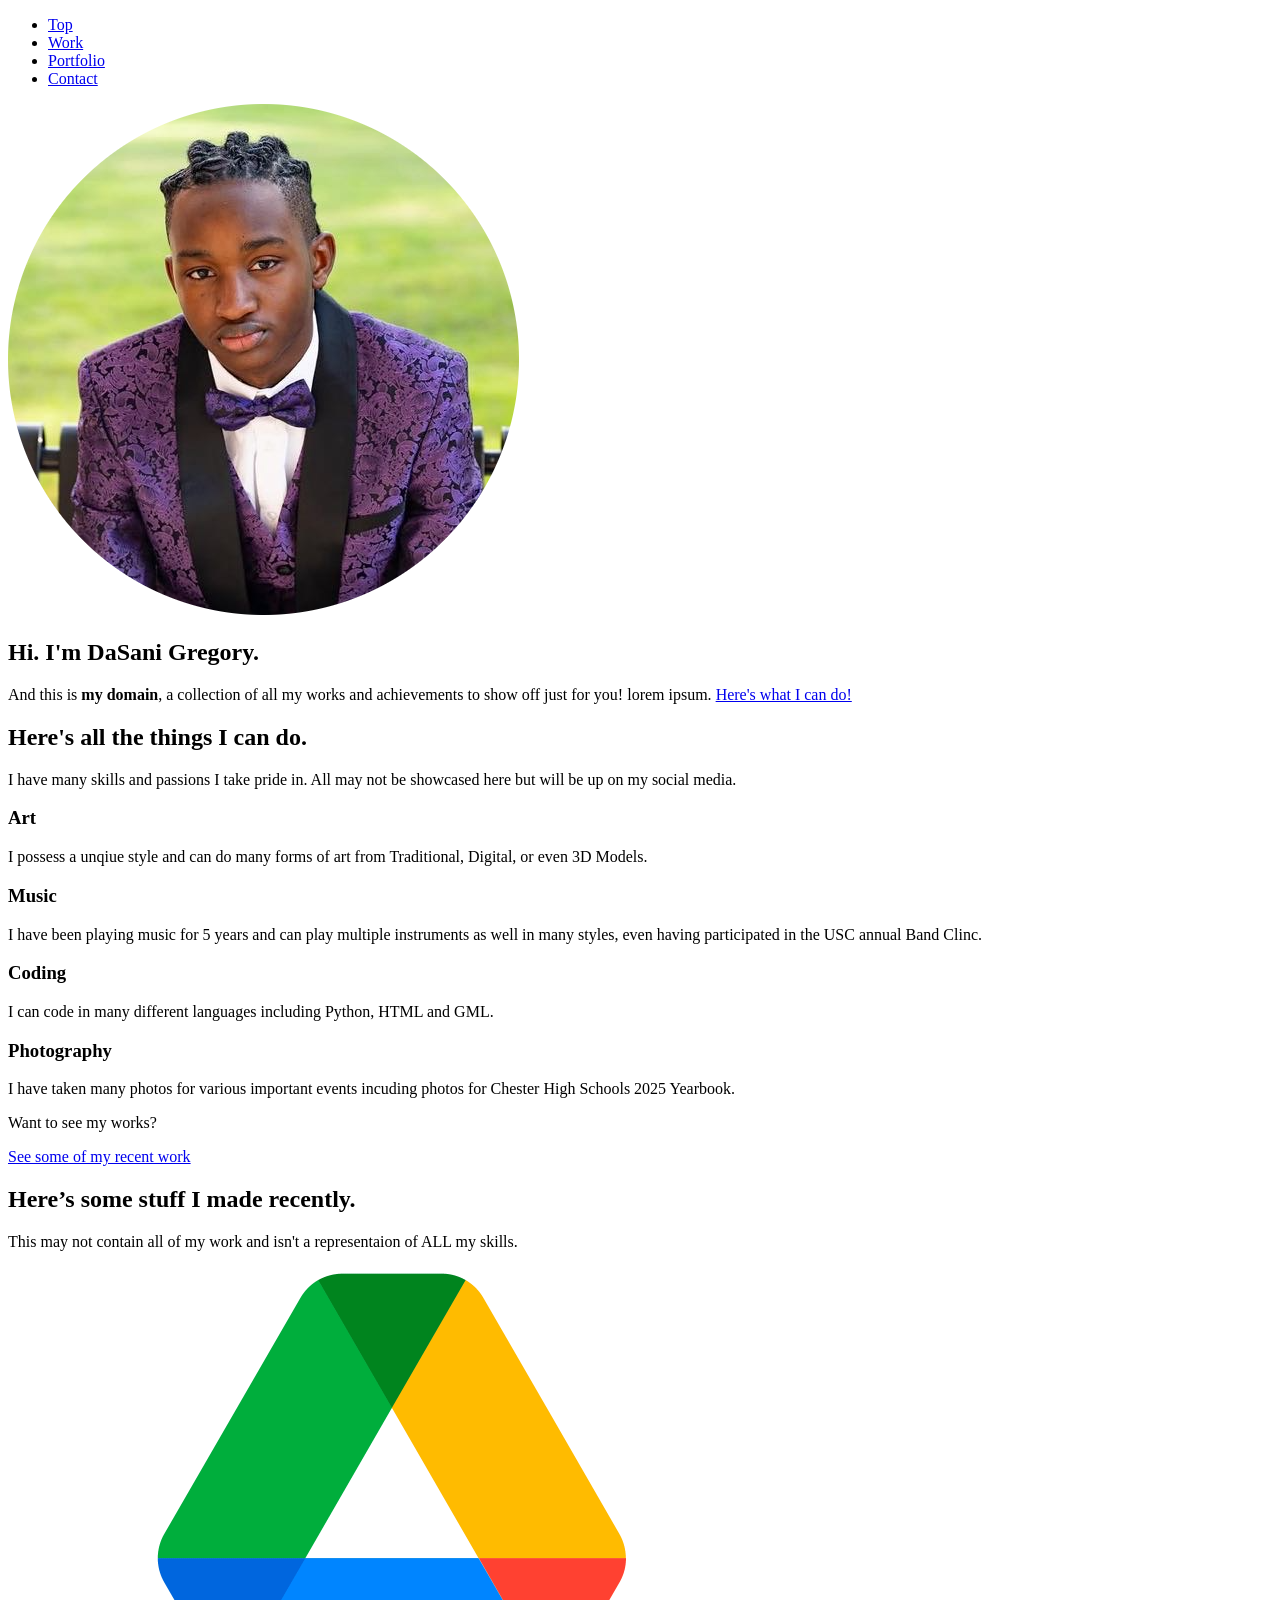
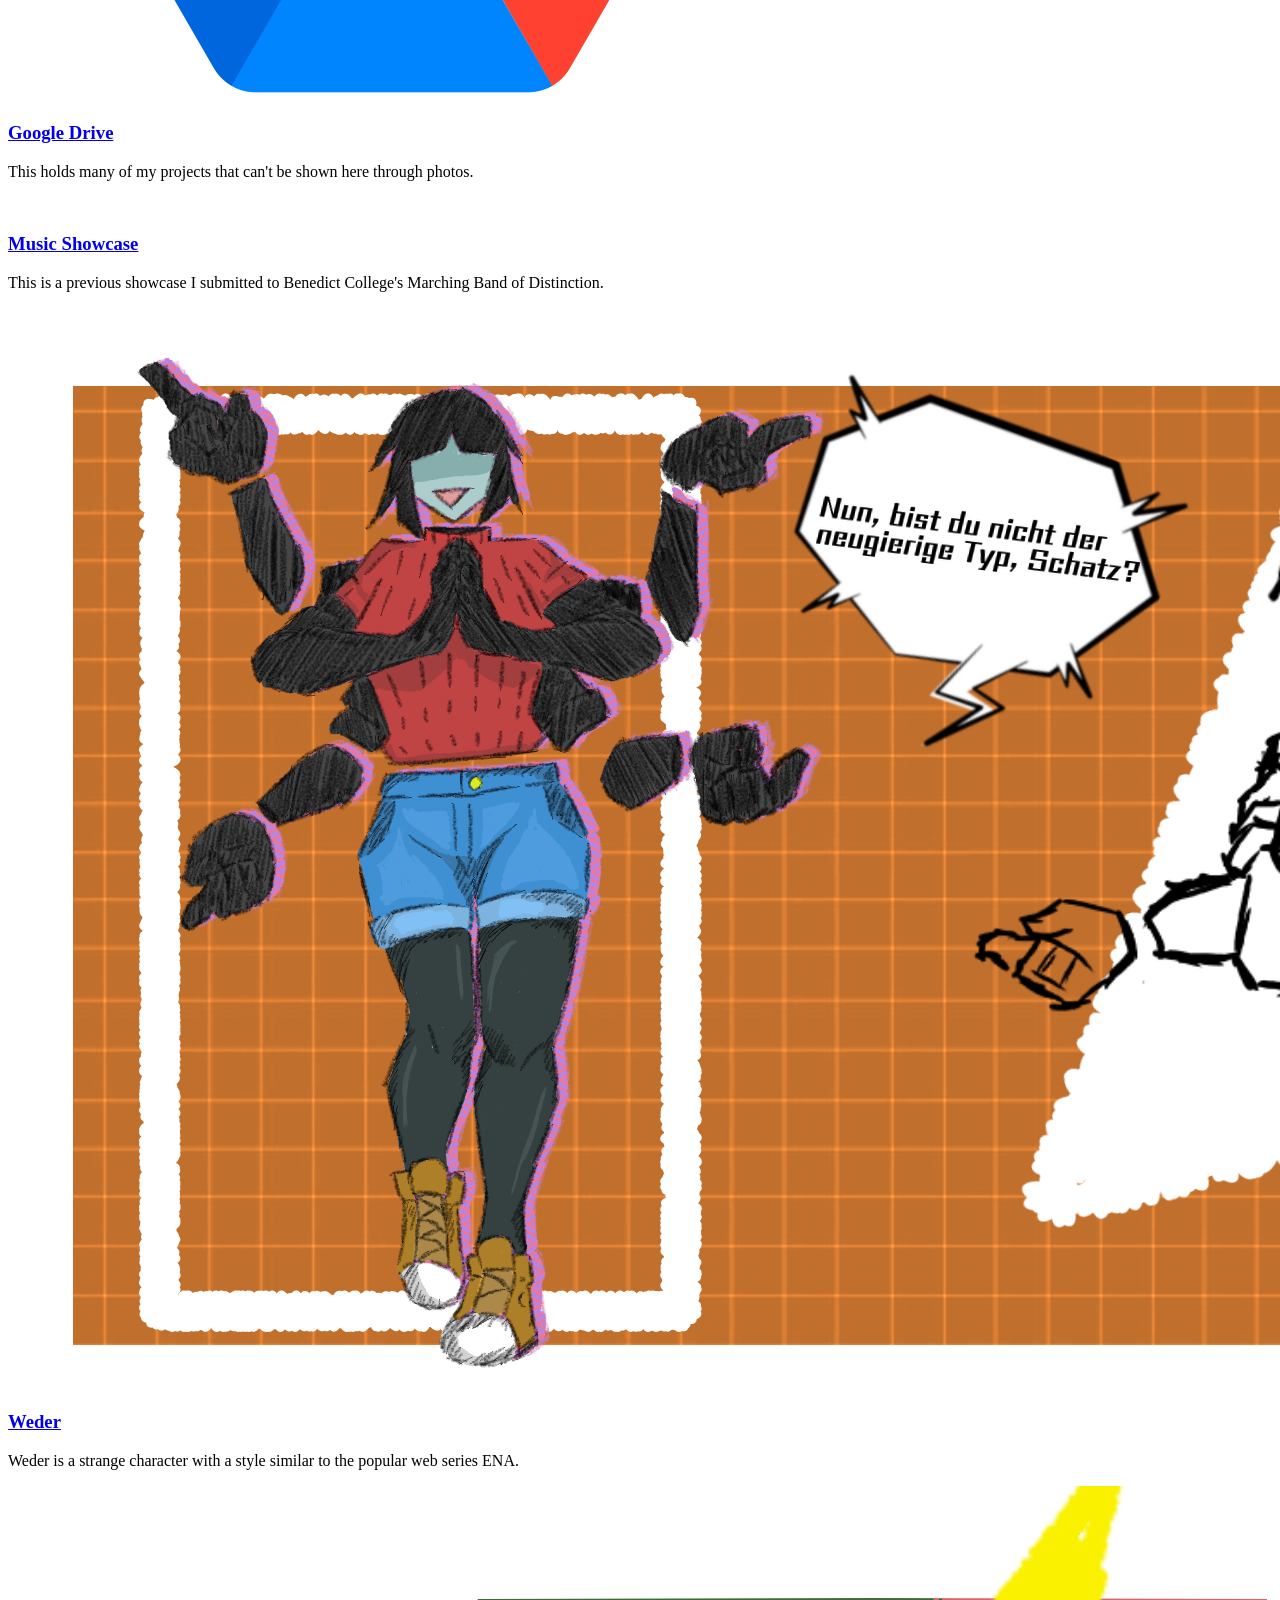
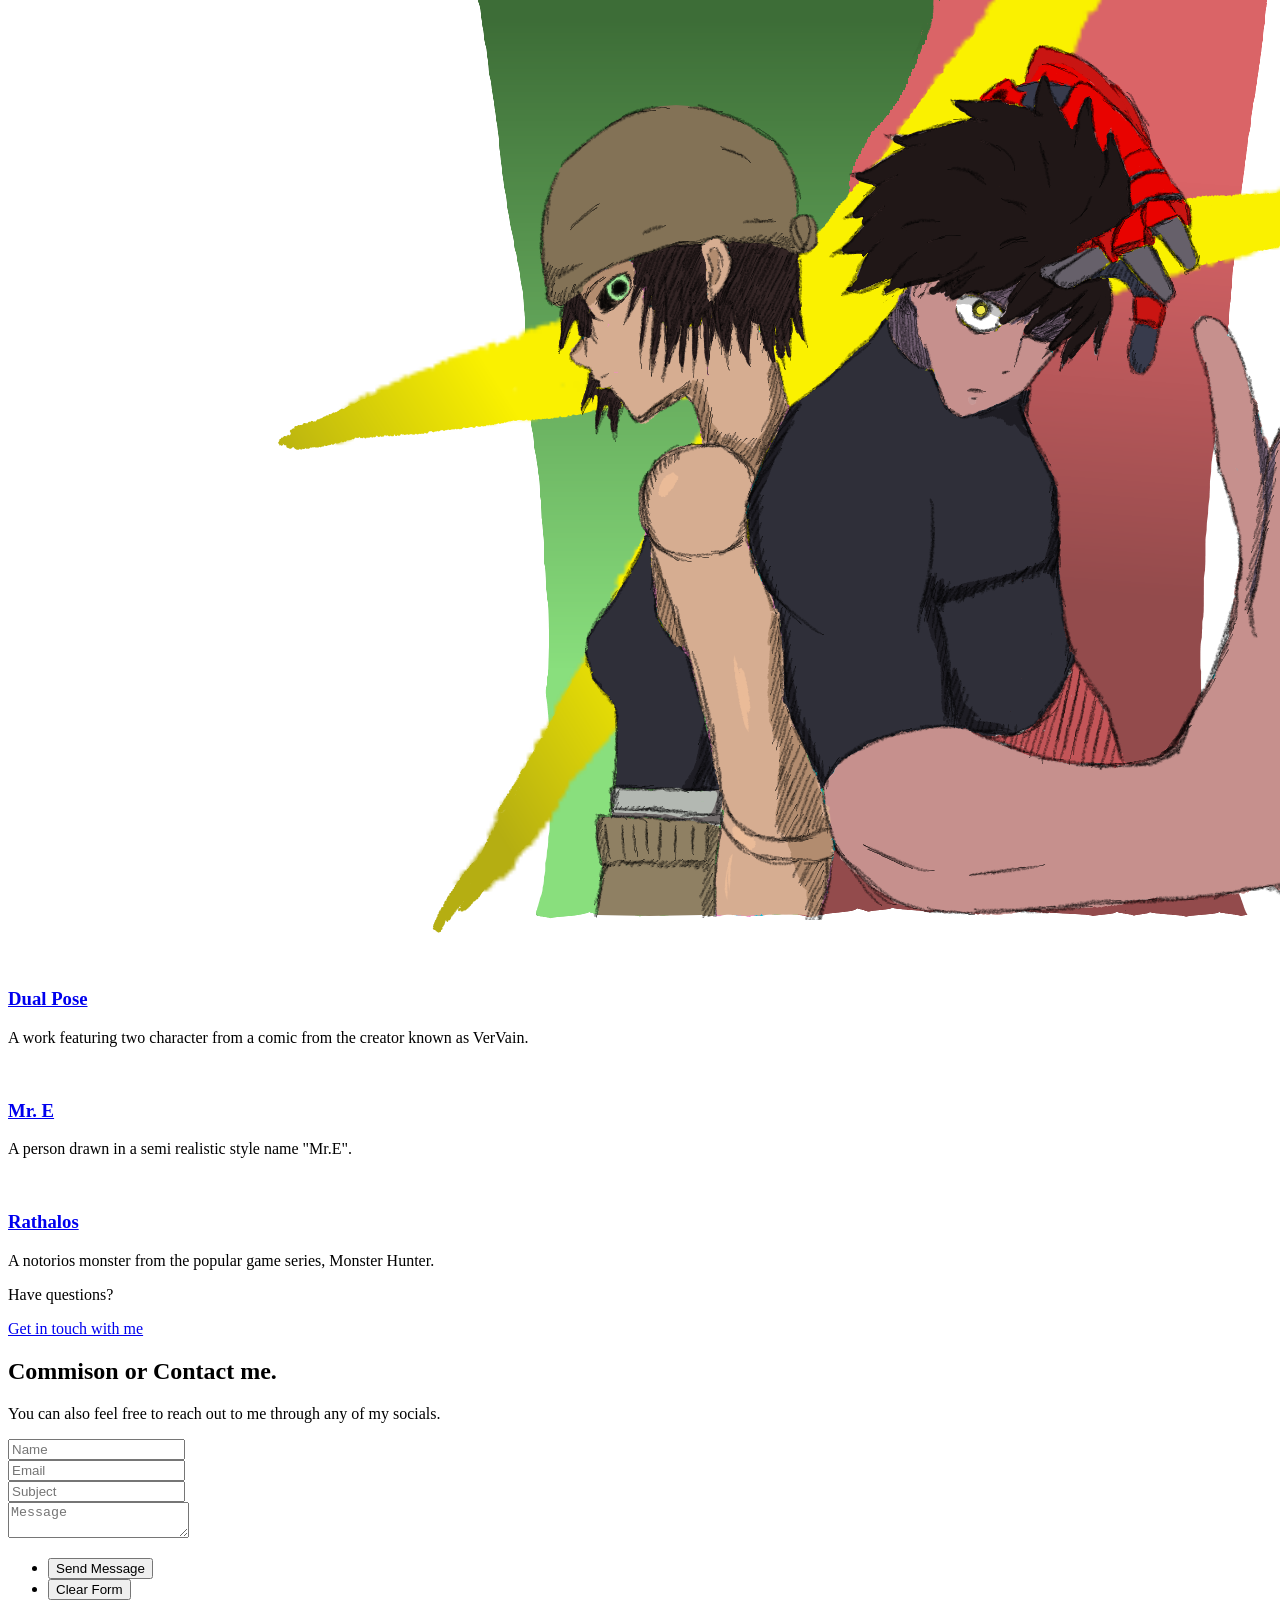
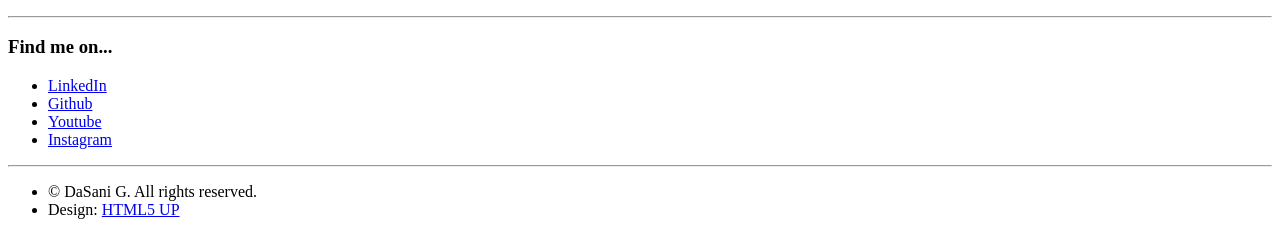
==== index.html @ 95899b15 "Add files via upload" ====
<!DOCTYPE HTML>
<!--
	Miniport by HTML5 UP
	html5up.net | @ajlkn
	Free for personal and commercial use under the CCA 3.0 license (html5up.net/license)
-->
<html>
	<head>
		<title>DaSani's Domain</title>
		<link rel="icon" type="image/x-icon" href="/images/user favi.png">
		<meta charset="utf-8" />
		<meta name="viewport" content="width=device-width, initial-scale=1, user-scalable=no" />
		<link rel="stylesheet" href="assets/css/main.css" />
	</head>
	<body class="is-preload">

		<!-- Nav -->
			<nav id="nav">
				<ul class="container">
					<li><a href="#top">Top</a></li>
					<li><a href="#work">Work</a></li>
					<li><a href="#portfolio">Portfolio</a></li>
					<li><a href="#contact">Contact</a></li>
				</ul>
			</nav>

		<!-- Home -->
			<article id="top" class="wrapper style1">
				<div class="container">
					<div class="row">
						<div class="col-4 col-5-large col-12-medium">
							<span class="image fit"><img src="images/Profile Picture.png" alt="" /></span>
						</div>
						<div class="col-8 col-7-large col-12-medium">
							<header>
								<h1>Hi. I'm <strong>DaSani Gregory</strong>.</h1>
							</header>
							<p>And this is <strong>my domain</strong>, a collection of all my works and achievements to show off just for you! lorem ipsum.
							<a href="#work" class="button large scrolly"> Here's what I can do! </a>
						</div>
					</div>
				</div>
			</article>

		<!-- Work -->
			<article id="work" class="wrapper style2">
				<div class="container">
					<header>
						<h2>Here's all the things I can do.</h2>
						<p>I have many skills and passions I take pride in. All may not be showcased here but will be up on my social media.</p>
					</header>
					<div class="row aln-center">
						<div class="col-4 col-6-medium col-12-small">
							<section class="box style1">
								<span class="icon featured fa-thumbs-up"></span>
								<h3>Art</h3>
								<p>I possess a unqiue style and can do many forms of art from Traditional, Digital, or even 3D Models.</p>
							</section>
						</div>
						<div class="col-4 col-6-medium col-12-small">
							<section class="box style1">
								<span class="icon featured fa-thumbs-up"></span>
								<h3>Music</h3>
								<p>I have been playing music for 5 years and can play multiple instruments as well in many styles, even having participated in the USC annual Band Clinc.</p>
							</section>
						</div>
						<div class="col-4 col-6-medium col-12-small">
							<section class="box style1">
								<span class="icon featured fa-thumbs-up"></span>
								<h3>Coding</h3>
								<p>I can code in many different languages including Python, HTML and GML.</p>
							</section>
						</div>
						<div class="col-4 col-6-medium col-12-small">
							<section class="box style1">
								<span class="icon solid featured fa-camera-retro"></span>
								<h3>Photography</h3>
								<p>I have taken many photos for various important events incuding photos for Chester High Schools 2025 Yearbook.</p>
							</section>
						</div>
					</div>
					<footer>
						<p>Want to see my works?</p>
						<a href="#portfolio" class="button large scrolly">See some of my recent work</a>
					</footer>
				</div>
			</article>

		<!-- Portfolio -->
			<article id="portfolio" class="wrapper style3">
				<div class="container">
					<header>
						<h2>Here’s some stuff I made recently.</h2>
						<p>This may not contain all of my work and isn't a representaion of ALL my skills.</p>
					</header>
					<div class="row">
						<div class="col-4 col-6-medium col-12-small">
							<article class="box style2">
								<a href="https://drive.google.com/drive/folders/1yqn_xXPYVd4tVasAlcfC8In96NthPkIY?usp=sharing" class="image featured"><img src="images/Google Drive Logo.png" alt="" /></a>
								<h3><a href="#">Google Drive</a></h3>
								<p>This holds many of my projects that can't be shown here through photos.</p>
							</article>
						</div>
						<div class="col-4 col-6-medium col-12-small">
							<article class="box style2">
								<a href="https://youtu.be/Ogb3NctOY7I" class="image featured"><img src="images/Youtube Logo.png" alt="" /></a>
								<h3><a href="#">Music Showcase</a></h3>
								<p>This is a previous showcase I submitted to Benedict College's Marching Band of Distinction.</p>
							</article>
						</div>
						<div class="col-4 col-6-medium col-12-small">
							<article class="box style2">
								<a href="#" class="image featured"><img src="images/art02.png" alt="" /></a>
								<h3><a href="#">Weder</a></h3>
								<p>Weder is a strange character with a style similar to the popular web series ENA.</p>
							</article>
						</div>
						<div class="col-4 col-6-medium col-12-small">
							<article class="box style2">
								<a href="#" class="image featured"><img src="images/art01.png" alt="" /></a>
								<h3><a href="#">Dual Pose</a></h3>
								<p>A work featuring two character from a comic from the creator known as VerVain.</p>
							</article>
						</div>
						<div class="col-4 col-6-medium col-12-small">
							<article class="box style2">
								<a href="#" class="image featured"><img src="image/art05E.jpg" alt="" /></a>
								<h3><a href="#">Mr. E</a></h3>
								<p>A person drawn in a semi realistic style name "Mr.E".</p>
							</article>
						</div>
						<div class="col-4 col-6-medium col-12-small">
							<article class="box style2">
								<a href="#" class="image featured"><img src="image/art04R.jpg" alt="" /></a>
								<h3><a href="#">Rathalos</a></h3>
								<p>A notorios monster from the popular game series, Monster Hunter.</p>
							</article>
						</div>
					</div>
					<footer>
						<p>Have questions?</p>
						<a href="#contact" class="button large scrolly">Get in touch with me</a>
					</footer>
				</div>
			</article>

		<!-- Contact -->
			<article id="contact" class="wrapper style4">
				<div class="container medium">
					<header>
						<h2>Commison or Contact me.</h2>
						<p>You can also feel free to reach out to me through any of my socials.</p>
					</header>
					<div class="row">
						<div class="col-12">
							<form method="post" action="#">
								<div class="row">
									<div class="col-6 col-12-small">
										<input type="text" name="name" id="name" placeholder="Name" />
									</div>
									<div class="col-6 col-12-small">
										<input type="text" name="email" id="email" placeholder="Email" />
									</div>
									<div class="col-12">
										<input type="text" name="subject" id="subject" placeholder="Subject" />
									</div>
									<div class="col-12">
										<textarea name="message" id="message" placeholder="Message"></textarea>
									</div>
									<div class="col-12">
										<ul class="actions">
											<li><input type="submit" value="Send Message" /></li>
											<li><input type="reset" value="Clear Form" class="alt" /></li>
										</ul>
									</div>
								</div>
							</form>
						</div>
						<div class="col-12">
							<hr />
							<h3>Find me on...</h3>
							<ul class="social">
								<li><a href="https://www.linkedin.com/in/dasani-gregory-a8a7b6373/" class="icon brands fa-linkedin-in"><span class="label">LinkedIn</span></a></li>
								<li><a href="https://github.com/DasaniG-JPG" class="icon brands fa-github"><span class="label">Github</span></a></li>
								<li><a href="https://www.youtube.com/channel/UC68lzB9jAuD6EMpHnQ1sHzA" class="icon brands fa-youtube"><span class="label">Youtube</span></a></li>
								<li><a href="https://www.instagram.com/dasani.works/?utm_source=ig_web_button_share_sheet" class="icon brands fa-instagram"><span class="label">Instagram</span></a></li>
								<!--
								<li><a href="#" class="icon solid fa-rss"><span>RSS</span></a></li>
								<li><a href="#" class="icon brands fa-instagram"><span>Instagram</span></a></li>
								<li><a href="#" class="icon brands fa-foursquare"><span>Foursquare</span></a></li>
								<li><a href="#" class="icon brands fa-skype"><span>Skype</span></a></li>
								<li><a href="#" class="icon brands fa-soundcloud"><span>Soundcloud</span></a></li>
								<li><a href="#" class="icon brands fa-youtube"><span>YouTube</span></a></li>
								<li><a href="#" class="icon brands fa-blogger"><span>Blogger</span></a></li>
								<li><a href="#" class="icon brands fa-flickr"><span>Flickr</span></a></li>
								<li><a href="#" class="icon brands fa-vimeo"><span>Vimeo</span></a></li>
								-->
							</ul>
							<hr />
						</div>
					</div>
					<footer>
						<ul id="copyright">
							<li>&copy; DaSani G. All rights reserved.</li><li>Design: <a href="http://html5up.net">HTML5 UP</a></li>
						</ul>
					</footer>
				</div>
			</article>

		<!-- Scripts -->
			<script src="assets/js/jquery.min.js"></script>
			<script src="assets/js/jquery.scrolly.min.js"></script>
			<script src="assets/js/browser.min.js"></script>
			<script src="assets/js/breakpoints.min.js"></script>
			<script src="assets/js/util.js"></script>
			<script src="assets/js/main.js"></script>

	</body>
</html>
---- assets/css/main.css ----
@import url("https://fonts.googleapis.com/css?family=Open+Sans:300,300italic,600,600italic,700");
@import url("fontawesome-all.min.css");

/*
	Miniport by HTML5 UP
	html5up.net | @ajlkn
	Free for personal and commercial use under the CCA 3.0 license (html5up.net/license)
*/

html, body, div, span, applet, object,
iframe, h1, h2, h3, h4, h5, h6, p, blockquote,
pre, a, abbr, acronym, address, big, cite,
code, del, dfn, em, img, ins, kbd, q, s, samp,
small, strike, strong, sub, sup, tt, var, b,
u, i, center, dl, dt, dd, ol, ul, li, fieldset,
form, label, legend, table, caption, tbody,
tfoot, thead, tr, th, td, article, aside,
canvas, details, embed, figure, figcaption,
footer, header, hgroup, menu, nav, output, ruby,
section, summary, time, mark, audio, video {
	margin: 0;
	padding: 0;
	border: 0;
	font-size: 100%;
	font: inherit;
	vertical-align: baseline;}

article, aside, details, figcaption, figure,
footer, header, hgroup, menu, nav, section {
	display: block;}

body {
	line-height: 1;
}

ol, ul {
	list-style: none;
}

blockquote, q {
	quotes: none;
}

	blockquote:before, blockquote:after, q:before, q:after {
		content: '';
		content: none;
	}

table {
	border-collapse: collapse;
	border-spacing: 0;
}

body {
	-webkit-text-size-adjust: none;
}

mark {
	background-color: transparent;
	color: inherit;
}

input::-moz-focus-inner {
	border: 0;
	padding: 0;
}

input, select, textarea {
	-moz-appearance: none;
	-webkit-appearance: none;
	-ms-appearance: none;
	appearance: none;
}

/* Basic */

	html {
		box-sizing: border-box;
	}

	*, *:before, *:after {
		box-sizing: inherit;
	}

	body {
		padding-top: 3.5em;
	}

		body.is-preload *, body.is-preload *:before, body.is-preload *:after {
			-moz-animation: none !important;
			-webkit-animation: none !important;
			-ms-animation: none !important;
			animation: none !important;
			-moz-transition: none !important;
			-webkit-transition: none !important;
			-ms-transition: none !important;
			transition: none !important;
		}

	body, input, textarea, select {
		font-family: 'Open Sans', sans-serif;
		line-height: 1.85em;
		color: #888;
		font-weight: 300;
		font-size: 13pt;
	}

	a {
		-moz-transition: color .2s ease-in-out;
		-webkit-transition: color .2s ease-in-out;
		-ms-transition: color .2s ease-in-out;
		transition: color .2s ease-in-out;
		color: #43B3E0;
		text-decoration: underline;
	}

		a:hover {
			color: #43bff0 !important;
		}

		a img {
			border: 0;
		}

	b, strong {
		font-weight: 600;
		color: #3e3e3e;
	}

	i, em {
		font-style: italic;
	}

	sub {
		position: relative;
		top: 0.5em;
		font-size: 0.8em;
	}

	sup {
		position: relative;
		top: -0.5em;
		font-size: 0.8em;
	}

	blockquote {
		border-left: solid 0.75em #eee;
		padding: 1em 0 1em 1.5em;
		font-style: italic;
	}

	h1, h2, h3, h4, h5, h6 {
		color: #3e3e3e;
		margin: 0 0 0.75em 0;
	}

	h1 a, h2 a, h3 a, h4 a, h5 a, h6 a {
		text-decoration: none;
		color: inherit;
	}

	h2, h3, h4, h5, h6 {
		font-weight: 700;
	}

	h1 {
		font-size: 3.25em;
		letter-spacing: -0.025em;
		font-weight: 300;
	}

		h1 strong {
			font-weight: 700;
		}

	h2 {
		font-size: 2em;
		letter-spacing: -0.015em;
	}

	h3 {
		font-size: 1.5em;
		letter-spacing: -0.015em;
	}

	em, i {
		font-style: italic;
	}

	br.clear {
		clear: both;
	}

	hr {
		border: 0;
		border-top: solid 1px #444;
		border-top-color: rgba(0, 0, 0, 0.35);
		box-shadow: 0px 1px 0px 0px rgba(255, 255, 255, 0.1);
		height: 1px;
		margin: 3em 0;
	}

	p, ul, ol, dl, table {
		margin-bottom: 2em;
	}

	header {
		margin: 0 0 3em 0;
	}

		header > p {
			font-size: 1.25em;
			margin: 0;
		}

	footer {
		margin: 3em 0 0 0;
	}

		footer > p {
			font-size: 1.25em;
		}

/* Container */

	.container {
		margin: 0 auto;
		max-width: calc(100% - 50px);
		width: 1200px;
	}

		.container.medium {
			width: 900px;
		}

		@media screen and (max-width: 1680px) {

			.container {
				width: 1200px;
			}

				.container.medium {
					width: 900px;
				}

		}

		@media screen and (max-width: 1280px) {

			.container {
				width: 960px;
			}

				.container.medium {
					width: 720px;
				}

		}

		@media screen and (max-width: 980px) {

			.container {
				width: 100%;
			}

				.container.medium {
					width: 75%;
				}

		}

		@media screen and (max-width: 736px) {

			.container {
				width: 100%;
				max-width: calc(100% - 30px);
			}

				.container.medium {
					width: 100%;
				}

		}

/* Row */

	.row {
		display: flex;
		flex-wrap: wrap;
		box-sizing: border-box;
		align-items: stretch;
	}

		.row > * {
			box-sizing: border-box;
		}

		.row.gtr-uniform > * > :last-child {
			margin-bottom: 0;
		}

		.row.aln-left {
			justify-content: flex-start;
		}

		.row.aln-center {
			justify-content: center;
		}

		.row.aln-right {
			justify-content: flex-end;
		}

		.row.aln-top {
			align-items: flex-start;
		}

		.row.aln-middle {
			align-items: center;
		}

		.row.aln-bottom {
			align-items: flex-end;
		}

		.row > .imp {
			order: -1;
		}

		.row > .col-1 {
			width: 8.33333%;
		}

		.row > .off-1 {
			margin-left: 8.33333%;
		}

		.row > .col-2 {
			width: 16.66667%;
		}

		.row > .off-2 {
			margin-left: 16.66667%;
		}

		.row > .col-3 {
			width: 25%;
		}

		.row > .off-3 {
			margin-left: 25%;
		}

		.row > .col-4 {
			width: 33.33333%;
		}

		.row > .off-4 {
			margin-left: 33.33333%;
		}

		.row > .col-5 {
			width: 41.66667%;
		}

		.row > .off-5 {
			margin-left: 41.66667%;
		}

		.row > .col-6 {
			width: 50%;
		}

		.row > .off-6 {
			margin-left: 50%;
		}

		.row > .col-7 {
			width: 58.33333%;
		}

		.row > .off-7 {
			margin-left: 58.33333%;
		}

		.row > .col-8 {
			width: 66.66667%;
		}

		.row > .off-8 {
			margin-left: 66.66667%;
		}

		.row > .col-9 {
			width: 75%;
		}

		.row > .off-9 {
			margin-left: 75%;
		}

		.row > .col-10 {
			width: 83.33333%;
		}

		.row > .off-10 {
			margin-left: 83.33333%;
		}

		.row > .col-11 {
			width: 91.66667%;
		}

		.row > .off-11 {
			margin-left: 91.66667%;
		}

		.row > .col-12 {
			width: 100%;
		}

		.row > .off-12 {
			margin-left: 100%;
		}

		.row.gtr-0 {
			margin-top: 0px;
			margin-left: 0px;
		}

			.row.gtr-0 > * {
				padding: 0px 0 0 0px;
			}

			.row.gtr-0.gtr-uniform {
				margin-top: 0px;
			}

				.row.gtr-0.gtr-uniform > * {
					padding-top: 0px;
				}

		.row.gtr-25 {
			margin-top: -6.25px;
			margin-left: -6.25px;
		}

			.row.gtr-25 > * {
				padding: 6.25px 0 0 6.25px;
			}

			.row.gtr-25.gtr-uniform {
				margin-top: -6.25px;
			}

				.row.gtr-25.gtr-uniform > * {
					padding-top: 6.25px;
				}

		.row.gtr-50 {
			margin-top: -12.5px;
			margin-left: -12.5px;
		}

			.row.gtr-50 > * {
				padding: 12.5px 0 0 12.5px;
			}

			.row.gtr-50.gtr-uniform {
				margin-top: -12.5px;
			}

				.row.gtr-50.gtr-uniform > * {
					padding-top: 12.5px;
				}

		.row {
			margin-top: -25px;
			margin-left: -25px;
		}

			.row > * {
				padding: 25px 0 0 25px;
			}

			.row.gtr-uniform {
				margin-top: -25px;
			}

				.row.gtr-uniform > * {
					padding-top: 25px;
				}

		.row.gtr-150 {
			margin-top: -37.5px;
			margin-left: -37.5px;
		}

			.row.gtr-150 > * {
				padding: 37.5px 0 0 37.5px;
			}

			.row.gtr-150.gtr-uniform {
				margin-top: -37.5px;
			}

				.row.gtr-150.gtr-uniform > * {
					padding-top: 37.5px;
				}

		.row.gtr-200 {
			margin-top: -50px;
			margin-left: -50px;
		}

			.row.gtr-200 > * {
				padding: 50px 0 0 50px;
			}

			.row.gtr-200.gtr-uniform {
				margin-top: -50px;
			}

				.row.gtr-200.gtr-uniform > * {
					padding-top: 50px;
				}

		@media screen and (max-width: 1680px) {

			.row {
				display: flex;
				flex-wrap: wrap;
				box-sizing: border-box;
				align-items: stretch;
			}

				.row > * {
					box-sizing: border-box;
				}

				.row.gtr-uniform > * > :last-child {
					margin-bottom: 0;
				}

				.row.aln-left {
					justify-content: flex-start;
				}

				.row.aln-center {
					justify-content: center;
				}

				.row.aln-right {
					justify-content: flex-end;
				}

				.row.aln-top {
					align-items: flex-start;
				}

				.row.aln-middle {
					align-items: center;
				}

				.row.aln-bottom {
					align-items: flex-end;
				}

				.row > .imp-xlarge {
					order: -1;
				}

				.row > .col-1-xlarge {
					width: 8.33333%;
				}

				.row > .off-1-xlarge {
					margin-left: 8.33333%;
				}

				.row > .col-2-xlarge {
					width: 16.66667%;
				}

				.row > .off-2-xlarge {
					margin-left: 16.66667%;
				}

				.row > .col-3-xlarge {
					width: 25%;
				}

				.row > .off-3-xlarge {
					margin-left: 25%;
				}

				.row > .col-4-xlarge {
					width: 33.33333%;
				}

				.row > .off-4-xlarge {
					margin-left: 33.33333%;
				}

				.row > .col-5-xlarge {
					width: 41.66667%;
				}

				.row > .off-5-xlarge {
					margin-left: 41.66667%;
				}

				.row > .col-6-xlarge {
					width: 50%;
				}

				.row > .off-6-xlarge {
					margin-left: 50%;
				}

				.row > .col-7-xlarge {
					width: 58.33333%;
				}

				.row > .off-7-xlarge {
					margin-left: 58.33333%;
				}

				.row > .col-8-xlarge {
					width: 66.66667%;
				}

				.row > .off-8-xlarge {
					margin-left: 66.66667%;
				}

				.row > .col-9-xlarge {
					width: 75%;
				}

				.row > .off-9-xlarge {
					margin-left: 75%;
				}

				.row > .col-10-xlarge {
					width: 83.33333%;
				}

				.row > .off-10-xlarge {
					margin-left: 83.33333%;
				}

				.row > .col-11-xlarge {
					width: 91.66667%;
				}

				.row > .off-11-xlarge {
					margin-left: 91.66667%;
				}

				.row > .col-12-xlarge {
					width: 100%;
				}

				.row > .off-12-xlarge {
					margin-left: 100%;
				}

				.row.gtr-0 {
					margin-top: 0px;
					margin-left: 0px;
				}

					.row.gtr-0 > * {
						padding: 0px 0 0 0px;
					}

					.row.gtr-0.gtr-uniform {
						margin-top: 0px;
					}

						.row.gtr-0.gtr-uniform > * {
							padding-top: 0px;
						}

				.row.gtr-25 {
					margin-top: -6.25px;
					margin-left: -6.25px;
				}

					.row.gtr-25 > * {
						padding: 6.25px 0 0 6.25px;
					}

					.row.gtr-25.gtr-uniform {
						margin-top: -6.25px;
					}

						.row.gtr-25.gtr-uniform > * {
							padding-top: 6.25px;
						}

				.row.gtr-50 {
					margin-top: -12.5px;
					margin-left: -12.5px;
				}

					.row.gtr-50 > * {
						padding: 12.5px 0 0 12.5px;
					}

					.row.gtr-50.gtr-uniform {
						margin-top: -12.5px;
					}

						.row.gtr-50.gtr-uniform > * {
							padding-top: 12.5px;
						}

				.row {
					margin-top: -25px;
					margin-left: -25px;
				}

					.row > * {
						padding: 25px 0 0 25px;
					}

					.row.gtr-uniform {
						margin-top: -25px;
					}

						.row.gtr-uniform > * {
							padding-top: 25px;
						}

				.row.gtr-150 {
					margin-top: -37.5px;
					margin-left: -37.5px;
				}

					.row.gtr-150 > * {
						padding: 37.5px 0 0 37.5px;
					}

					.row.gtr-150.gtr-uniform {
						margin-top: -37.5px;
					}

						.row.gtr-150.gtr-uniform > * {
							padding-top: 37.5px;
						}

				.row.gtr-200 {
					margin-top: -50px;
					margin-left: -50px;
				}

					.row.gtr-200 > * {
						padding: 50px 0 0 50px;
					}

					.row.gtr-200.gtr-uniform {
						margin-top: -50px;
					}

						.row.gtr-200.gtr-uniform > * {
							padding-top: 50px;
						}

		}

		@media screen and (max-width: 1280px) {

			.row {
				display: flex;
				flex-wrap: wrap;
				box-sizing: border-box;
				align-items: stretch;
			}

				.row > * {
					box-sizing: border-box;
				}

				.row.gtr-uniform > * > :last-child {
					margin-bottom: 0;
				}

				.row.aln-left {
					justify-content: flex-start;
				}

				.row.aln-center {
					justify-content: center;
				}

				.row.aln-right {
					justify-content: flex-end;
				}

				.row.aln-top {
					align-items: flex-start;
				}

				.row.aln-middle {
					align-items: center;
				}

				.row.aln-bottom {
					align-items: flex-end;
				}

				.row > .imp-large {
					order: -1;
				}

				.row > .col-1-large {
					width: 8.33333%;
				}

				.row > .off-1-large {
					margin-left: 8.33333%;
				}

				.row > .col-2-large {
					width: 16.66667%;
				}

				.row > .off-2-large {
					margin-left: 16.66667%;
				}

				.row > .col-3-large {
					width: 25%;
				}

				.row > .off-3-large {
					margin-left: 25%;
				}

				.row > .col-4-large {
					width: 33.33333%;
				}

				.row > .off-4-large {
					margin-left: 33.33333%;
				}

				.row > .col-5-large {
					width: 41.66667%;
				}

				.row > .off-5-large {
					margin-left: 41.66667%;
				}

				.row > .col-6-large {
					width: 50%;
				}

				.row > .off-6-large {
					margin-left: 50%;
				}

				.row > .col-7-large {
					width: 58.33333%;
				}

				.row > .off-7-large {
					margin-left: 58.33333%;
				}

				.row > .col-8-large {
					width: 66.66667%;
				}

				.row > .off-8-large {
					margin-left: 66.66667%;
				}

				.row > .col-9-large {
					width: 75%;
				}

				.row > .off-9-large {
					margin-left: 75%;
				}

				.row > .col-10-large {
					width: 83.33333%;
				}

				.row > .off-10-large {
					margin-left: 83.33333%;
				}

				.row > .col-11-large {
					width: 91.66667%;
				}

				.row > .off-11-large {
					margin-left: 91.66667%;
				}

				.row > .col-12-large {
					width: 100%;
				}

				.row > .off-12-large {
					margin-left: 100%;
				}

				.row.gtr-0 {
					margin-top: 0px;
					margin-left: 0px;
				}

					.row.gtr-0 > * {
						padding: 0px 0 0 0px;
					}

					.row.gtr-0.gtr-uniform {
						margin-top: 0px;
					}

						.row.gtr-0.gtr-uniform > * {
							padding-top: 0px;
						}

				.row.gtr-25 {
					margin-top: -6.25px;
					margin-left: -6.25px;
				}

					.row.gtr-25 > * {
						padding: 6.25px 0 0 6.25px;
					}

					.row.gtr-25.gtr-uniform {
						margin-top: -6.25px;
					}

						.row.gtr-25.gtr-uniform > * {
							padding-top: 6.25px;
						}

				.row.gtr-50 {
					margin-top: -12.5px;
					margin-left: -12.5px;
				}

					.row.gtr-50 > * {
						padding: 12.5px 0 0 12.5px;
					}

					.row.gtr-50.gtr-uniform {
						margin-top: -12.5px;
					}

						.row.gtr-50.gtr-uniform > * {
							padding-top: 12.5px;
						}

				.row {
					margin-top: -25px;
					margin-left: -25px;
				}

					.row > * {
						padding: 25px 0 0 25px;
					}

					.row.gtr-uniform {
						margin-top: -25px;
					}

						.row.gtr-uniform > * {
							padding-top: 25px;
						}

				.row.gtr-150 {
					margin-top: -37.5px;
					margin-left: -37.5px;
				}

					.row.gtr-150 > * {
						padding: 37.5px 0 0 37.5px;
					}

					.row.gtr-150.gtr-uniform {
						margin-top: -37.5px;
					}

						.row.gtr-150.gtr-uniform > * {
							padding-top: 37.5px;
						}

				.row.gtr-200 {
					margin-top: -50px;
					margin-left: -50px;
				}

					.row.gtr-200 > * {
						padding: 50px 0 0 50px;
					}

					.row.gtr-200.gtr-uniform {
						margin-top: -50px;
					}

						.row.gtr-200.gtr-uniform > * {
							padding-top: 50px;
						}

		}

		@media screen and (max-width: 980px) {

			.row {
				display: flex;
				flex-wrap: wrap;
				box-sizing: border-box;
				align-items: stretch;
			}

				.row > * {
					box-sizing: border-box;
				}

				.row.gtr-uniform > * > :last-child {
					margin-bottom: 0;
				}

				.row.aln-left {
					justify-content: flex-start;
				}

				.row.aln-center {
					justify-content: center;
				}

				.row.aln-right {
					justify-content: flex-end;
				}

				.row.aln-top {
					align-items: flex-start;
				}

				.row.aln-middle {
					align-items: center;
				}

				.row.aln-bottom {
					align-items: flex-end;
				}

				.row > .imp-medium {
					order: -1;
				}

				.row > .col-1-medium {
					width: 8.33333%;
				}

				.row > .off-1-medium {
					margin-left: 8.33333%;
				}

				.row > .col-2-medium {
					width: 16.66667%;
				}

				.row > .off-2-medium {
					margin-left: 16.66667%;
				}

				.row > .col-3-medium {
					width: 25%;
				}

				.row > .off-3-medium {
					margin-left: 25%;
				}

				.row > .col-4-medium {
					width: 33.33333%;
				}

				.row > .off-4-medium {
					margin-left: 33.33333%;
				}

				.row > .col-5-medium {
					width: 41.66667%;
				}

				.row > .off-5-medium {
					margin-left: 41.66667%;
				}

				.row > .col-6-medium {
					width: 50%;
				}

				.row > .off-6-medium {
					margin-left: 50%;
				}

				.row > .col-7-medium {
					width: 58.33333%;
				}

				.row > .off-7-medium {
					margin-left: 58.33333%;
				}

				.row > .col-8-medium {
					width: 66.66667%;
				}

				.row > .off-8-medium {
					margin-left: 66.66667%;
				}

				.row > .col-9-medium {
					width: 75%;
				}

				.row > .off-9-medium {
					margin-left: 75%;
				}

				.row > .col-10-medium {
					width: 83.33333%;
				}

				.row > .off-10-medium {
					margin-left: 83.33333%;
				}

				.row > .col-11-medium {
					width: 91.66667%;
				}

				.row > .off-11-medium {
					margin-left: 91.66667%;
				}

				.row > .col-12-medium {
					width: 100%;
				}

				.row > .off-12-medium {
					margin-left: 100%;
				}

				.row.gtr-0 {
					margin-top: 0px;
					margin-left: 0px;
				}

					.row.gtr-0 > * {
						padding: 0px 0 0 0px;
					}

					.row.gtr-0.gtr-uniform {
						margin-top: 0px;
					}

						.row.gtr-0.gtr-uniform > * {
							padding-top: 0px;
						}

				.row.gtr-25 {
					margin-top: -6.25px;
					margin-left: -6.25px;
				}

					.row.gtr-25 > * {
						padding: 6.25px 0 0 6.25px;
					}

					.row.gtr-25.gtr-uniform {
						margin-top: -6.25px;
					}

						.row.gtr-25.gtr-uniform > * {
							padding-top: 6.25px;
						}

				.row.gtr-50 {
					margin-top: -12.5px;
					margin-left: -12.5px;
				}

					.row.gtr-50 > * {
						padding: 12.5px 0 0 12.5px;
					}

					.row.gtr-50.gtr-uniform {
						margin-top: -12.5px;
					}

						.row.gtr-50.gtr-uniform > * {
							padding-top: 12.5px;
						}

				.row {
					margin-top: -25px;
					margin-left: -25px;
				}

					.row > * {
						padding: 25px 0 0 25px;
					}

					.row.gtr-uniform {
						margin-top: -25px;
					}

						.row.gtr-uniform > * {
							padding-top: 25px;
						}

				.row.gtr-150 {
					margin-top: -37.5px;
					margin-left: -37.5px;
				}

					.row.gtr-150 > * {
						padding: 37.5px 0 0 37.5px;
					}

					.row.gtr-150.gtr-uniform {
						margin-top: -37.5px;
					}

						.row.gtr-150.gtr-uniform > * {
							padding-top: 37.5px;
						}

				.row.gtr-200 {
					margin-top: -50px;
					margin-left: -50px;
				}

					.row.gtr-200 > * {
						padding: 50px 0 0 50px;
					}

					.row.gtr-200.gtr-uniform {
						margin-top: -50px;
					}

						.row.gtr-200.gtr-uniform > * {
							padding-top: 50px;
						}

		}

		@media screen and (max-width: 736px) {

			.row {
				display: flex;
				flex-wrap: wrap;
				box-sizing: border-box;
				align-items: stretch;
			}

				.row > * {
					box-sizing: border-box;
				}

				.row.gtr-uniform > * > :last-child {
					margin-bottom: 0;
				}

				.row.aln-left {
					justify-content: flex-start;
				}

				.row.aln-center {
					justify-content: center;
				}

				.row.aln-right {
					justify-content: flex-end;
				}

				.row.aln-top {
					align-items: flex-start;
				}

				.row.aln-middle {
					align-items: center;
				}

				.row.aln-bottom {
					align-items: flex-end;
				}

				.row > .imp-small {
					order: -1;
				}

				.row > .col-1-small {
					width: 8.33333%;
				}

				.row > .off-1-small {
					margin-left: 8.33333%;
				}

				.row > .col-2-small {
					width: 16.66667%;
				}

				.row > .off-2-small {
					margin-left: 16.66667%;
				}

				.row > .col-3-small {
					width: 25%;
				}

				.row > .off-3-small {
					margin-left: 25%;
				}

				.row > .col-4-small {
					width: 33.33333%;
				}

				.row > .off-4-small {
					margin-left: 33.33333%;
				}

				.row > .col-5-small {
					width: 41.66667%;
				}

				.row > .off-5-small {
					margin-left: 41.66667%;
				}

				.row > .col-6-small {
					width: 50%;
				}

				.row > .off-6-small {
					margin-left: 50%;
				}

				.row > .col-7-small {
					width: 58.33333%;
				}

				.row > .off-7-small {
					margin-left: 58.33333%;
				}

				.row > .col-8-small {
					width: 66.66667%;
				}

				.row > .off-8-small {
					margin-left: 66.66667%;
				}

				.row > .col-9-small {
					width: 75%;
				}

				.row > .off-9-small {
					margin-left: 75%;
				}

				.row > .col-10-small {
					width: 83.33333%;
				}

				.row > .off-10-small {
					margin-left: 83.33333%;
				}

				.row > .col-11-small {
					width: 91.66667%;
				}

				.row > .off-11-small {
					margin-left: 91.66667%;
				}

				.row > .col-12-small {
					width: 100%;
				}

				.row > .off-12-small {
					margin-left: 100%;
				}

				.row.gtr-0 {
					margin-top: 0px;
					margin-left: 0px;
				}

					.row.gtr-0 > * {
						padding: 0px 0 0 0px;
					}

					.row.gtr-0.gtr-uniform {
						margin-top: 0px;
					}

						.row.gtr-0.gtr-uniform > * {
							padding-top: 0px;
						}

				.row.gtr-25 {
					margin-top: -3.75px;
					margin-left: -3.75px;
				}

					.row.gtr-25 > * {
						padding: 3.75px 0 0 3.75px;
					}

					.row.gtr-25.gtr-uniform {
						margin-top: -3.75px;
					}

						.row.gtr-25.gtr-uniform > * {
							padding-top: 3.75px;
						}

				.row.gtr-50 {
					margin-top: -7.5px;
					margin-left: -7.5px;
				}

					.row.gtr-50 > * {
						padding: 7.5px 0 0 7.5px;
					}

					.row.gtr-50.gtr-uniform {
						margin-top: -7.5px;
					}

						.row.gtr-50.gtr-uniform > * {
							padding-top: 7.5px;
						}

				.row {
					margin-top: -15px;
					margin-left: -15px;
				}

					.row > * {
						padding: 15px 0 0 15px;
					}

					.row.gtr-uniform {
						margin-top: -15px;
					}

						.row.gtr-uniform > * {
							padding-top: 15px;
						}

				.row.gtr-150 {
					margin-top: -22.5px;
					margin-left: -22.5px;
				}

					.row.gtr-150 > * {
						padding: 22.5px 0 0 22.5px;
					}

					.row.gtr-150.gtr-uniform {
						margin-top: -22.5px;
					}

						.row.gtr-150.gtr-uniform > * {
							padding-top: 22.5px;
						}

				.row.gtr-200 {
					margin-top: -30px;
					margin-left: -30px;
				}

					.row.gtr-200 > * {
						padding: 30px 0 0 30px;
					}

					.row.gtr-200.gtr-uniform {
						margin-top: -30px;
					}

						.row.gtr-200.gtr-uniform > * {
							padding-top: 30px;
						}

		}

/* Form */

	form label {
		color: #3e3e3e;
		font-weight: 700;
		display: block;
		margin: 0 0 0.5em 0;
	}

	form input[type=text],
	form input[type=email],
	form input[type=password],
	form select,
	form textarea {
		-moz-transition: background .2s ease-in-out, box-shadow .2s ease-in-out;
		-webkit-transition: background .2s ease-in-out, box-shadow .2s ease-in-out;
		-ms-transition: background .2s ease-in-out, box-shadow .2s ease-in-out;
		transition: background .2s ease-in-out, box-shadow .2s ease-in-out;
		-webkit-appearance: none;
		display: block;
		border: 0;
		padding: 0.75em;
		font-size: 1em;
		border-radius: 8px;
		border: solid 1px #ddd;
		background: #fff;
		color: #bbb;
		box-shadow: inset 0px 2px 3px 1px rgba(0, 0, 0, 0.05), 0px 1px 0px 0px rgba(255, 255, 255, 0.025);
		width: 100%;
	}

		form input[type=text]:focus,
		form input[type=email]:focus,
		form input[type=password]:focus,
		form select:focus,
		form textarea:focus {
			background: #fafafa;
			box-shadow: inset 0px 2px 5px 0px rgba(0, 0, 0, 0.05), 0px 1px 0px 0px rgba(255, 255, 255, 0.025), inset 0px 0px 2px 1px #43bff0;
		}

	form textarea {
		height: 15em;
	}

	form .actions:last-child {
		margin-bottom: 0;
	}

	form ::-webkit-input-placeholder {
		color: #555 !important;
	}

	form :-moz-placeholder {
		color: #555 !important;
	}

	form ::-moz-placeholder {
		color: #555 !important;
	}

	form :-ms-input-placeholder {
		color: #555 !important;
	}

	form ::-moz-focus-inner {
		border: 0;
	}

/* Tables */

	table {
		width: 100%;
	}

		table.default {
			width: 100%;
		}

			table.default tr {
				border-top: solid 1px #eee;
			}

				table.default tr:first-child {
					border-top: 0;
				}

			table.default td {
				padding: 0.5em 1em 0.5em 1em;
			}

			table.default th {
				text-align: left;
				padding: 0.5em 1em 0.5em 1em;
				font-weight: 600;
				margin: 0 0 1em 0;
			}

			table.default thead {
				background: #4f4f4f;
				color: #fff;
			}

/* Section/Article */

	section, article {
		margin-bottom: 3em;
	}

	section > :last-child,
	article > :last-child,
	section:last-child,
	article:last-child {
		margin-bottom: 0;
	}

/* Image */

	.image {
		display: inline-block;
		position: relative;
	}

		.image img {
			display: block;
			width: 100%;
		}

		.image.fit {
			display: block;
			width: 100%;
		}

		.image.featured {
			display: block;
			width: 100%;
			margin: 0 0 2em 0;
		}

		.image.left {
			float: left;
			margin: 0 2em 2em 0;
		}

		.image.centered {
			display: block;
			margin: 0 0 2em 0;
		}

			.image.centered img {
				margin: 0 auto;
				width: auto;
			}

/* Button */

	input[type="button"],
	input[type="submit"],
	input[type="reset"],
	button,
	.button {
		background-image: url("images/bg.png"), -moz-linear-gradient(top, rgba(0, 0, 0, 0), rgba(0, 0, 0, 0.2));
		background-image: url("images/bg.png"), -webkit-linear-gradient(top, rgba(0, 0, 0, 0), rgba(0, 0, 0, 0.2));
		background-image: url("images/bg.png"), -ms-linear-gradient(top, rgba(0, 0, 0, 0), rgba(0, 0, 0, 0.2));
		background-image: url("images/bg.png"), linear-gradient(top, rgba(0, 0, 0, 0), rgba(0, 0, 0, 0.2));
		-moz-transition: background-color .2s ease-in-out;
		-webkit-transition: background-color .2s ease-in-out;
		-ms-transition: background-color .2s ease-in-out;
		transition: background-color .2s ease-in-out;
		-webkit-appearance: none;
		position: relative;
		display: inline-block;
		color: #fff !important;
		text-decoration: none;
		font-weight: 700;
		border: 0;
		outline: 0;
		cursor: pointer;
		border-radius: 8px;
		text-shadow: -1px -1px 0.5px rgba(0, 0, 0, 0.5);
		overflow: hidden;
		box-shadow: inset 0px 0px 0px 1px rgba(0, 0, 0, 0.5), inset 0px 2px 1px 0px rgba(255, 255, 255, 0.75);
		background-color: #43B3E0;
		padding: 1em 2.35em 1em 2.35em;
		font-size: 1.1em;
		max-width: 24em;
	}

		input[type="button"]:hover,
		input[type="submit"]:hover,
		input[type="reset"]:hover,
		button:hover,
		.button:hover {
			background-color: #43bff0;
			color: #fff !important;
		}

		input[type="button"]:active,
		input[type="submit"]:active,
		input[type="reset"]:active,
		button:active,
		.button:active {
			background-color: #3BA8D3;
			top: 1px;
		}

		input[type="button"].large,
		input[type="submit"].large,
		input[type="reset"].large,
		button.large,
		.button.large {
			font-size: 1.5em;
			letter-spacing: -0.025em;
		}

		input[type="button"].alt,
		input[type="submit"].alt,
		input[type="reset"].alt,
		button.alt,
		.button.alt {
			background-color: #444;
			box-shadow: inset 0px 0px 0px 1px #242424, inset 0px 2px 1px 0px rgba(255, 255, 255, 0.2);
		}

			input[type="button"].alt:hover,
			input[type="submit"].alt:hover,
			input[type="reset"].alt:hover,
			button.alt:hover,
			.button.alt:hover {
				background-color: #4f4f4f;
				color: #fff !important;
			}

			input[type="button"].alt:active,
			input[type="submit"].alt:active,
			input[type="reset"].alt:active,
			button.alt:active,
			.button.alt:active {
				background-color: #3f3f3f;
			}

/* List */

	ul {
		list-style: disc;
		padding-left: 1em;
	}

		ul li {
			padding-left: 0.5em;
		}

	ol {
		list-style: decimal;
		padding-left: 1.25em;
	}

		ol li {
			padding-left: 0.25em;
		}

/* Social */

	ul.social {
		cursor: default;
		margin: 0;
		list-style: none;
		padding-left: 0;
	}

		ul.social li {
			position: relative;
			display: inline-block;
			margin: 0.25em;
			top: 0;
			padding-left: 0;
		}

			ul.social li a {
				-moz-transition: top .2s ease-in-out;
				-webkit-transition: top .2s ease-in-out;
				-ms-transition: top .2s ease-in-out;
				transition: top .2s ease-in-out;
				display: block;
				width: 48px;
				height: 48px;
				border-radius: 6px;
				top: 0;
				position: relative;
			}

				ul.social li a:before {
					background-image: url("images/bg.png"), -moz-linear-gradient(top, rgba(0, 0, 0, 0), rgba(0, 0, 0, 0.2));
					background-image: url("images/bg.png"), -webkit-linear-gradient(top, rgba(0, 0, 0, 0), rgba(0, 0, 0, 0.2));
					background-image: url("images/bg.png"), -ms-linear-gradient(top, rgba(0, 0, 0, 0), rgba(0, 0, 0, 0.2));
					background-image: url("images/bg.png"), linear-gradient(top, rgba(0, 0, 0, 0), rgba(0, 0, 0, 0.2));
					-moz-transition: background-color .2s ease-in-out;
					-webkit-transition: background-color .2s ease-in-out;
					-ms-transition: background-color .2s ease-in-out;
					transition: background-color .2s ease-in-out;
					background-color: #444;
					border-radius: 6px;
					box-shadow: inset 0px 0px 0px 1px #282828, inset 0px 2px 1px 0px rgba(255, 255, 255, 0.1);
					color: #2E2E2E !important;
					display: block;
					font-size: 26px;
					height: 48px;
					line-height: 48px;
					text-align: center;
					outline: 0;
					overflow: hidden;
					text-shadow: 1px 1px 0px rgba(255, 255, 255, 0.1);
					width: 48px;
				}

				ul.social li a.fa-twitter {
					background-color: #2DAAE4;
				}

				ul.social li a.fa-facebook-f {
					background-color: #3C5A98;
				}

				ul.social li a.fa-dribbble {
					background-color: #C4376B;
				}

				ul.social li a.fa-linkedin-in {
					background-color: #006599;
				}

				ul.social li a.fa-tumblr {
					background-color: #51718A;
				}

				ul.social li a.fa-google-plus {
					background-color: #DA2713;
				}

				ul.social li a.fa-github {
					background-color: #FAFAFA;
				}

				ul.social li a.fa-rss {
					background-color: #F2600B;
				}

				ul.social li a.fa-instagram {
					background-color: #E0D7C8;
				}

				ul.social li a.fa-foursquare {
					background-color: #39A3D4;
				}

				ul.social li a.fa-skype {
					background-color: #10BEF1;
				}

				ul.social li a.fa-soundcloud {
					background-color: #FE5419;
				}

				ul.social li a.fa-youtube {
					background-color: #BF2E25;
				}

				ul.social li a.fa-blogger {
					background-color: #FF6501;
				}

				ul.social li a.fa-flickr {
					background-color: #0062DB;
				}

				ul.social li a.fa-vimeo {
					background-color: #4C8AB0;
				}

				ul.social li a:hover {
					top: -5px;
				}

					ul.social li a:hover:before {
						background-color: transparent;
					}

/* Actions */

	ul.actions {
		list-style: none;
		padding-left: 0;
	}

		ul.actions li {
			display: inline-block;
			margin: 0 0 0 1em;
			padding-left: 0;
		}

			ul.actions li:first-child {
				margin-left: 0;
			}

/* Box */

	.box {
		background: #fff;
		box-shadow: inset 0px 0px 0px 1px rgba(0, 0, 0, 0.15), 0px 2px 3px 0px rgba(0, 0, 0, 0.1);
		text-align: center;
		padding: 2em;
	}

		.box.style1 {
			padding: 3em 2em 3.5em 2em;
		}

			.box.style1 h3 {
				margin-bottom: 0.5em;
			}

		.box.style2 h3 {
			margin-bottom: 0.25em;
		}

		.box.style2 .image {
			position: relative;
			left: 2em;
			top: 2em;
			margin: -4em 0 4em -4em;
			width: auto;
		}

/* Icons */

	.icon {
		text-decoration: none;
		text-decoration: none;
	}

		.icon:before {
			-moz-osx-font-smoothing: grayscale;
			-webkit-font-smoothing: antialiased;
			display: inline-block;
			font-style: normal;
			font-variant: normal;
			text-rendering: auto;
			line-height: 1;
			text-transform: none !important;
			font-family: 'Font Awesome 5 Free';
			font-weight: 400;
		}

		.icon:before {
			font-size: 1.25em;
		}

		.icon > .label {
			display: none;
		}

		.icon.solid:before {
			font-weight: 900;
		}

		.icon.brands:before {
			font-family: 'Font Awesome 5 Brands';
		}

		.icon.featured {
			color: #EA8A95;
			display: block;
			margin: 0 0 1.5em 0;
			cursor: default;
		}

			.icon.featured:before {
				font-size: 6em;
			}

/* Wrappers */

	.wrapper {
		background-image: url("images/bg.png");
		box-shadow: inset 0px 1px 0px 0px rgba(0, 0, 0, 0.05), inset 0px 2px 3px 0px rgba(0, 0, 0, 0.1);
		padding: 8em 0 8em 0;
		text-align: center;
	}

		.wrapper.style1 {
			background-image: none;
			background-color: #fff;
		}

		.wrapper.style2 {
			background-color: #fafafa;
			text-shadow: 1px 1px 0px #fff;
		}

		.wrapper.style3 {
			background-color: #f4f4f4;
			text-shadow: 1px 1px 0px #fff;
		}

		.wrapper.style4 {
			background-color: #303030;
			color: #999;
			text-shadow: -1px -1px 0px #181818;
		}

			.wrapper.style4 h1, .wrapper.style4 h2, .wrapper.style4 h3, .wrapper.style4 h4, .wrapper.style4 h5, .wrapper.style4 h6 {
				color: #fff;
			}

			.wrapper.style4 form input[type=text],
			.wrapper.style4 form input[type=password],
			.wrapper.style4 form select,
			.wrapper.style4 form textarea {
				border: none;
				background: #282828;
			}

				.wrapper.style4 form input[type=text]:focus,
				.wrapper.style4 form input[type=password]:focus,
				.wrapper.style4 form select:focus,
				.wrapper.style4 form textarea:focus {
					background: #252525;
				}

/* Nav */

	#nav {
		background-color: #282828;
		text-align: center;
		position: fixed;
		left: 0;
		top: 0;
		width: 100%;
		z-index: 10000;
		cursor: default;
		height: 3.5em;
		line-height: 3.5em;
	}

		#nav ul {
			margin-bottom: 0;
			list-style: none;
			padding-left: 0;
		}

		#nav li {
			display: inline-block;
			padding-left: 0;
		}

		#nav a {
			-moz-transition: background-color .2s ease-in-out;
			-webkit-transition: background-color .2s ease-in-out;
			-ms-transition: background-color .2s ease-in-out;
			transition: background-color .2s ease-in-out;
			position: relative;
			display: block;
			color: #fff;
			text-decoration: none;
			outline: 0;
			font-weight: 600;
			border-radius: 8px;
			color: #fff;
			height: 2.5em;
			line-height: 2.5em;
			padding: 0 1.25em;
		}

			#nav a:hover {
				color: #fff !important;
				background: #383838;
			}

			#nav a.active {
				background: #484848;
			}

				#nav a.active:before {
					content: '';
					display: block;
					position: absolute;
					bottom: -0.6em;
					left: 50%;
					margin-left: -0.75em;
					border-left: solid 0.75em transparent;
					border-right: solid 0.75em transparent;
					border-top: solid 0.6em #282828;
				}

/* Articles */

	body > article {
		margin-bottom: 0;
	}

	#top {
		padding: 10em 0 10em 0;
		text-align: left;
	}

		#top .image {
			border-radius: 100%;
			width: 20em;
			height: 20em;
			margin: 0;
		}

			#top .image img {
				border-radius: 100%;
			}

		#top h1 {
			margin-top: 0.35em;
		}

		#top p {
			font-size: 1.5em;
			line-height: 1.75em;
		}

			#top p a {
				color: inherit;
			}

	#contact footer {
		font-size: 0.9em;
	}

/* Copyright */

	#copyright {
		color: #666;
		font-size: 1em;
		line-height: 1em;
		list-style: none;
		padding-left: 0;
		margin-bottom: 0;
	}

		#copyright li {
			display: inline-block;
			border-left: solid 1px rgba(0, 0, 0, 0.5);
			box-shadow: -1px 0px 0px 0px rgba(255, 255, 255, 0.1);
			padding: 0 0 0 1em;
			margin: 0 0 0 1em;
		}

			#copyright li:first-child {
				border: 0;
				box-shadow: none;
				padding-left: 0;
				margin-left: 0;
			}

		#copyright a {
			-moz-transition: color .2s ease-in-out;
			-webkit-transition: color .2s ease-in-out;
			-ms-transition: color .2s ease-in-out;
			transition: color .2s ease-in-out;
			color: inherit;
		}

			#copyright a:hover {
				color: #777;
			}

/* Large */

	@media screen and (max-width: 1280px) {

		/* Basic */

			body {
				font-size: 11pt;
			}

			input, textarea, select {
				font-size: 11pt;
			}

			header {
				margin: 0 0 4em 0;
			}

		/* Wrappers */

			.wrapper {
				padding: 5em 0 5em 0;
				text-align: center;
			}

				.wrapper.style4 .row-special {
					margin: 2em 0 0 0;
					padding: 2em 0 2em 0;
				}

		/* Articles */

			#top {
				padding: 8em 0;
			}

				#top .image {
					width: 24em;
					height: 24em;
					margin: 0;
				}

	}

/* Medium */

	@media screen and (max-width: 980px) {

		/* Articles */

			#top {
				text-align: center;
				padding: 5em 0;
			}

				#top .image {
					margin: 0 auto 2em auto;
				}

	}

/* Small */

	@media screen and (max-width: 736px) {

		/* Basic */

			body {
				padding-top: 44px;
			}

			body, input, textarea, select {
				line-height: 1.75em;
				font-size: 10pt;
				letter-spacing: 0;
			}

			h1, h2, h3, h4, h5, h6 {
				font-size: 1.25em;
				margin: 0 0 0.4em 0;
			}

			h1 {
				font-size: 2.25em;
				line-height: 1.25em;
			}

			header {
				margin: 0 0 2em 0;
			}

				header > p {
					font-size: 1.25em;
				}

			footer {
				margin: 2.5em 0 0 0;
			}

				footer > p {
					font-size: 1.25em;
				}

			hr {
				margin: 1.5em 0 2em 0;
			}

		/* Section/Article */

			section, article {
				clear: both;
			}

		/* Button */

			input[type="button"],
			input[type="submit"],
			input[type="reset"],
			button,
			.button {
				text-align: center;
				font-size: 1.2em;
				width: 100%;
				padding: 1em 0 1em 0;
			}

				input[type="button"].large,
				input[type="submit"].large,
				input[type="reset"].large,
				button.large,
				.button.large {
					font-size: 1.2em;
					letter-spacing: 0;
				}

		/* Social */

			ul.social {
				padding: 1em 0.5em 0 0.5em;
			}

				ul.social li {
					margin: 0.5em 0.5em 0.5em 0.5em;
				}

					ul.social li a {
						top: 0 !important;
					}

						ul.social li a:before {
							background-color: transparent !important;
						}

		/* Actions */

			ul.actions {
				margin: 0;
			}

				ul.actions li {
					display: block;
					margin: 15px 0 0 0;
				}

					ul.actions li:first-child {
						margin-top: 0;
					}

		/* Box */

			.box {
				padding: 30px 20px 30px 20px;
				margin: 0 0 20px 0 !important;
			}

				.box h3 {
					margin-bottom: 0.25em;
				}

				.box .image.centered {
					margin-bottom: 1em;
				}

				.box .image.featured {
					position: relative;
					left: 20px;
					top: 20px;
					margin: -50px 0 50px -40px;
					width: auto;
				}

				.box.style1 {
					max-width: 32em;
					margin-left: auto !important;
					margin-right: auto !important;
				}

				.box.style2 {
					max-width: 32em;
					margin-left: auto !important;
					margin-right: auto !important;
				}

		/* Wrappers */

			.wrapper {
				padding: 3em 0;
				text-align: center;
			}

		/* Nav */

			#nav {
				height: 44px;
				line-height: 44px;
			}

				#nav a {
					padding: 0 0.75em;
					height: inherit;
					line-height: inherit;
					border-radius: 0;
				}

					#nav a:hover {
						background-color: transparent;
					}

		/* Articles */

			#top {
				padding: 3em 0;
			}

				#top .image {
					width: 15em;
					height: 15em;
					margin-bottom: 0;
				}

				#top p {
					font-size: 1em;
				}

			#contact footer {
				margin: 0;
			}

		/* Copyright */

			#copyright {
				font-size: 1em;
				margin: 0;
			}

				#copyright li {
					display: block;
					margin: 1em 0 0 0;
					padding: 0;
					box-shadow: none;
					border-left: 0;
				}

					#copyright li:first-child {
						margin-top: 0;
					}

	}
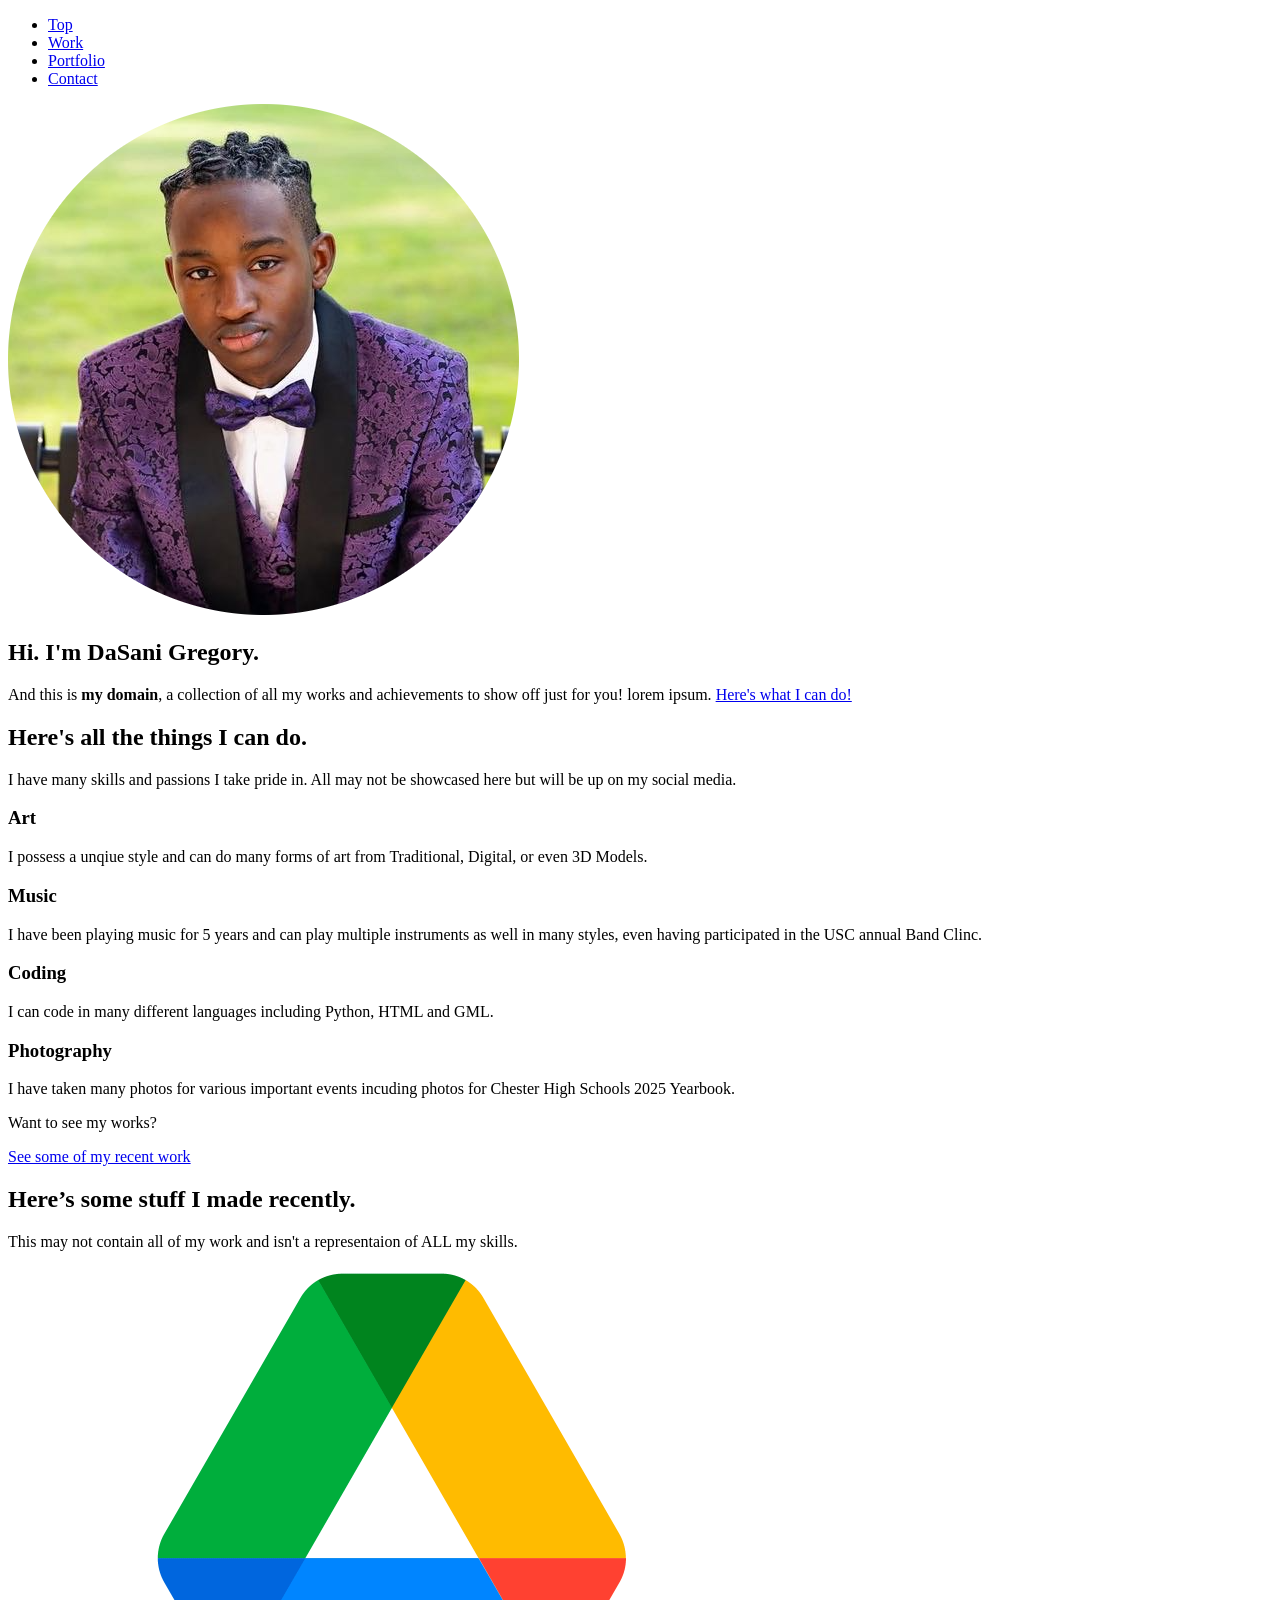
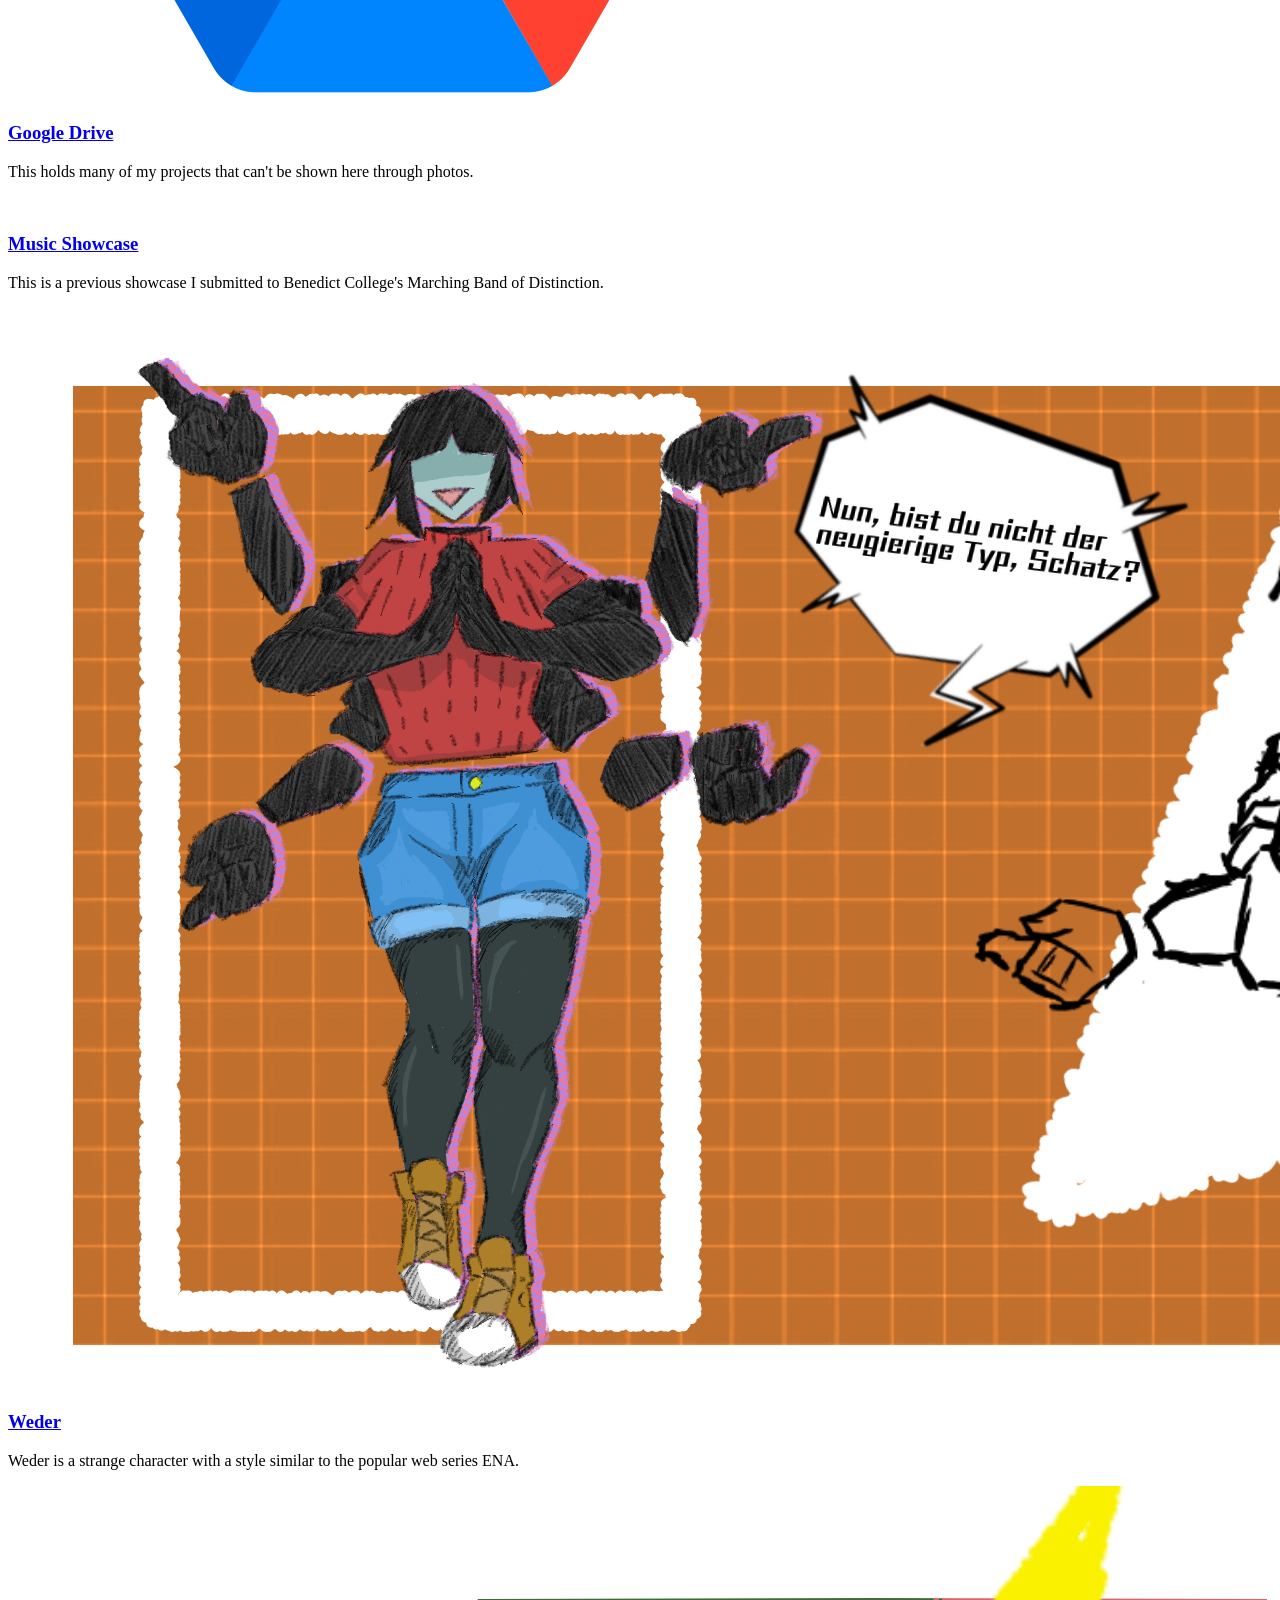
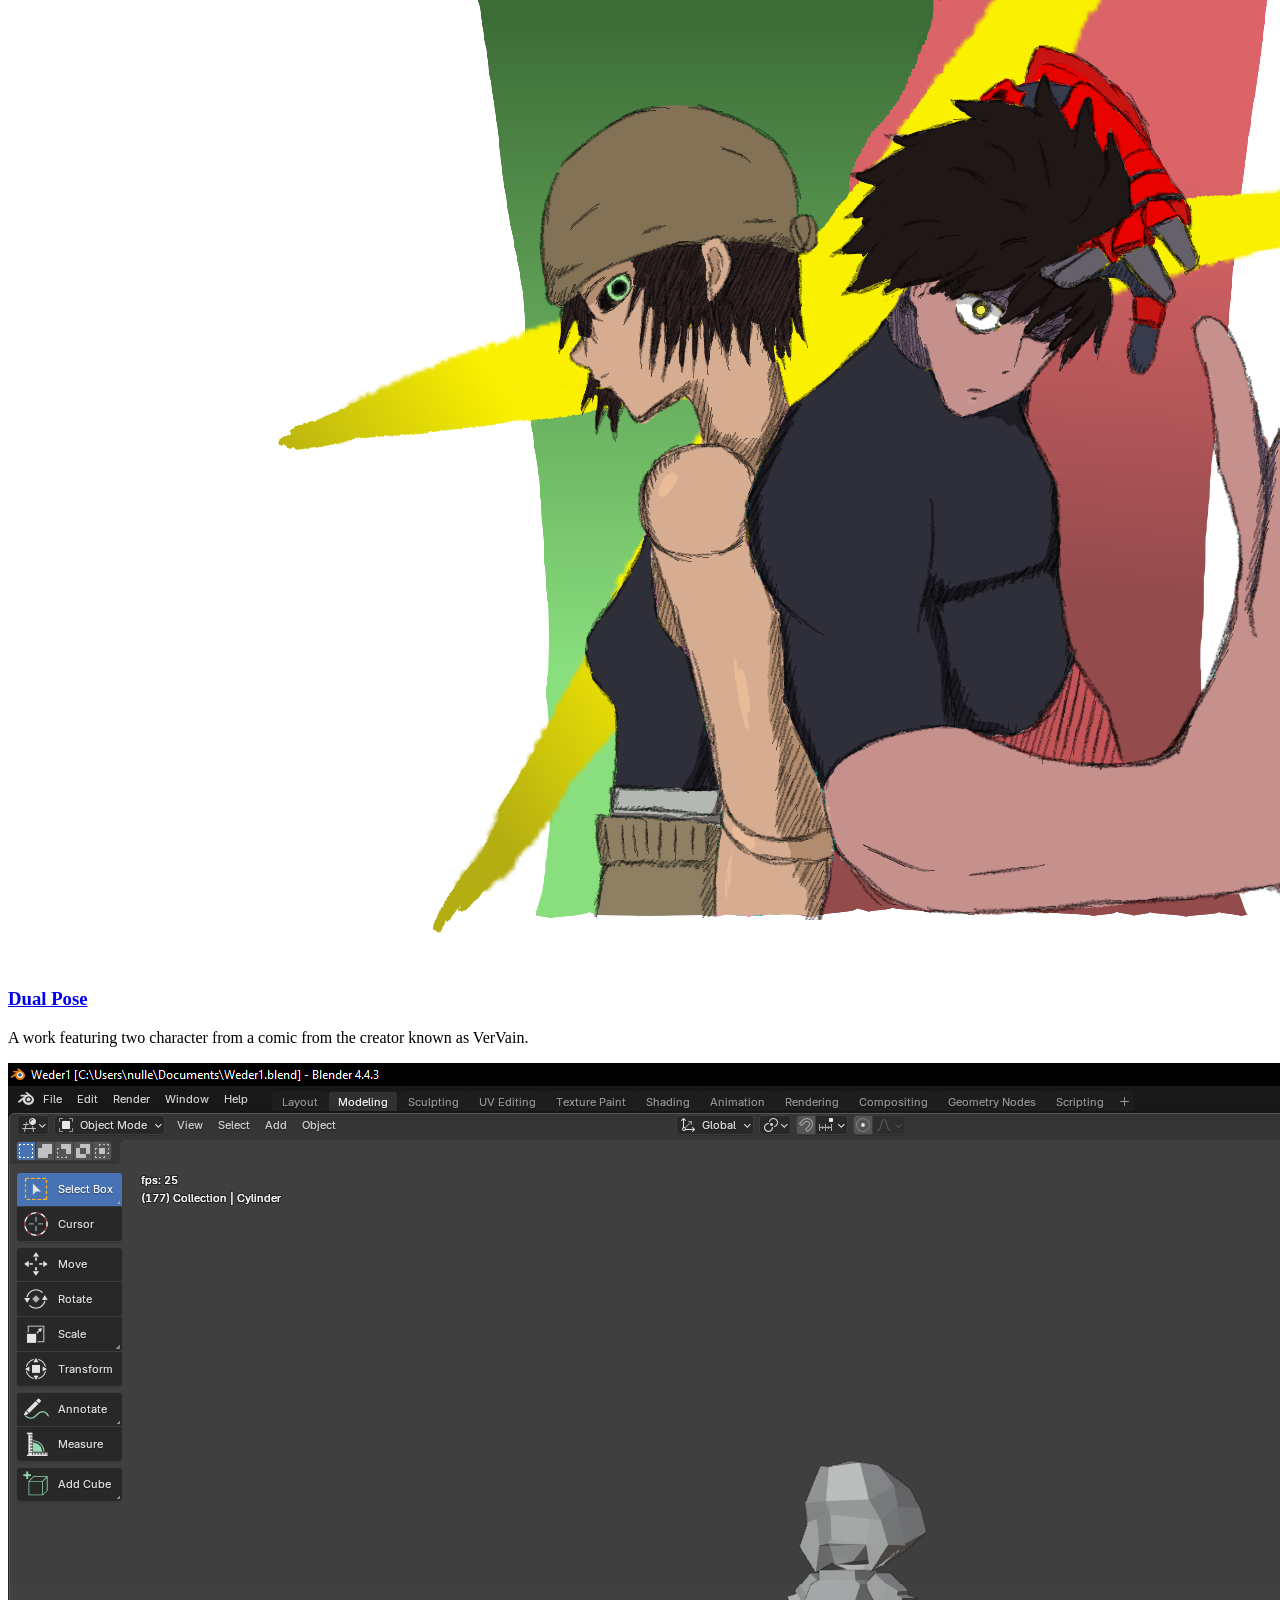
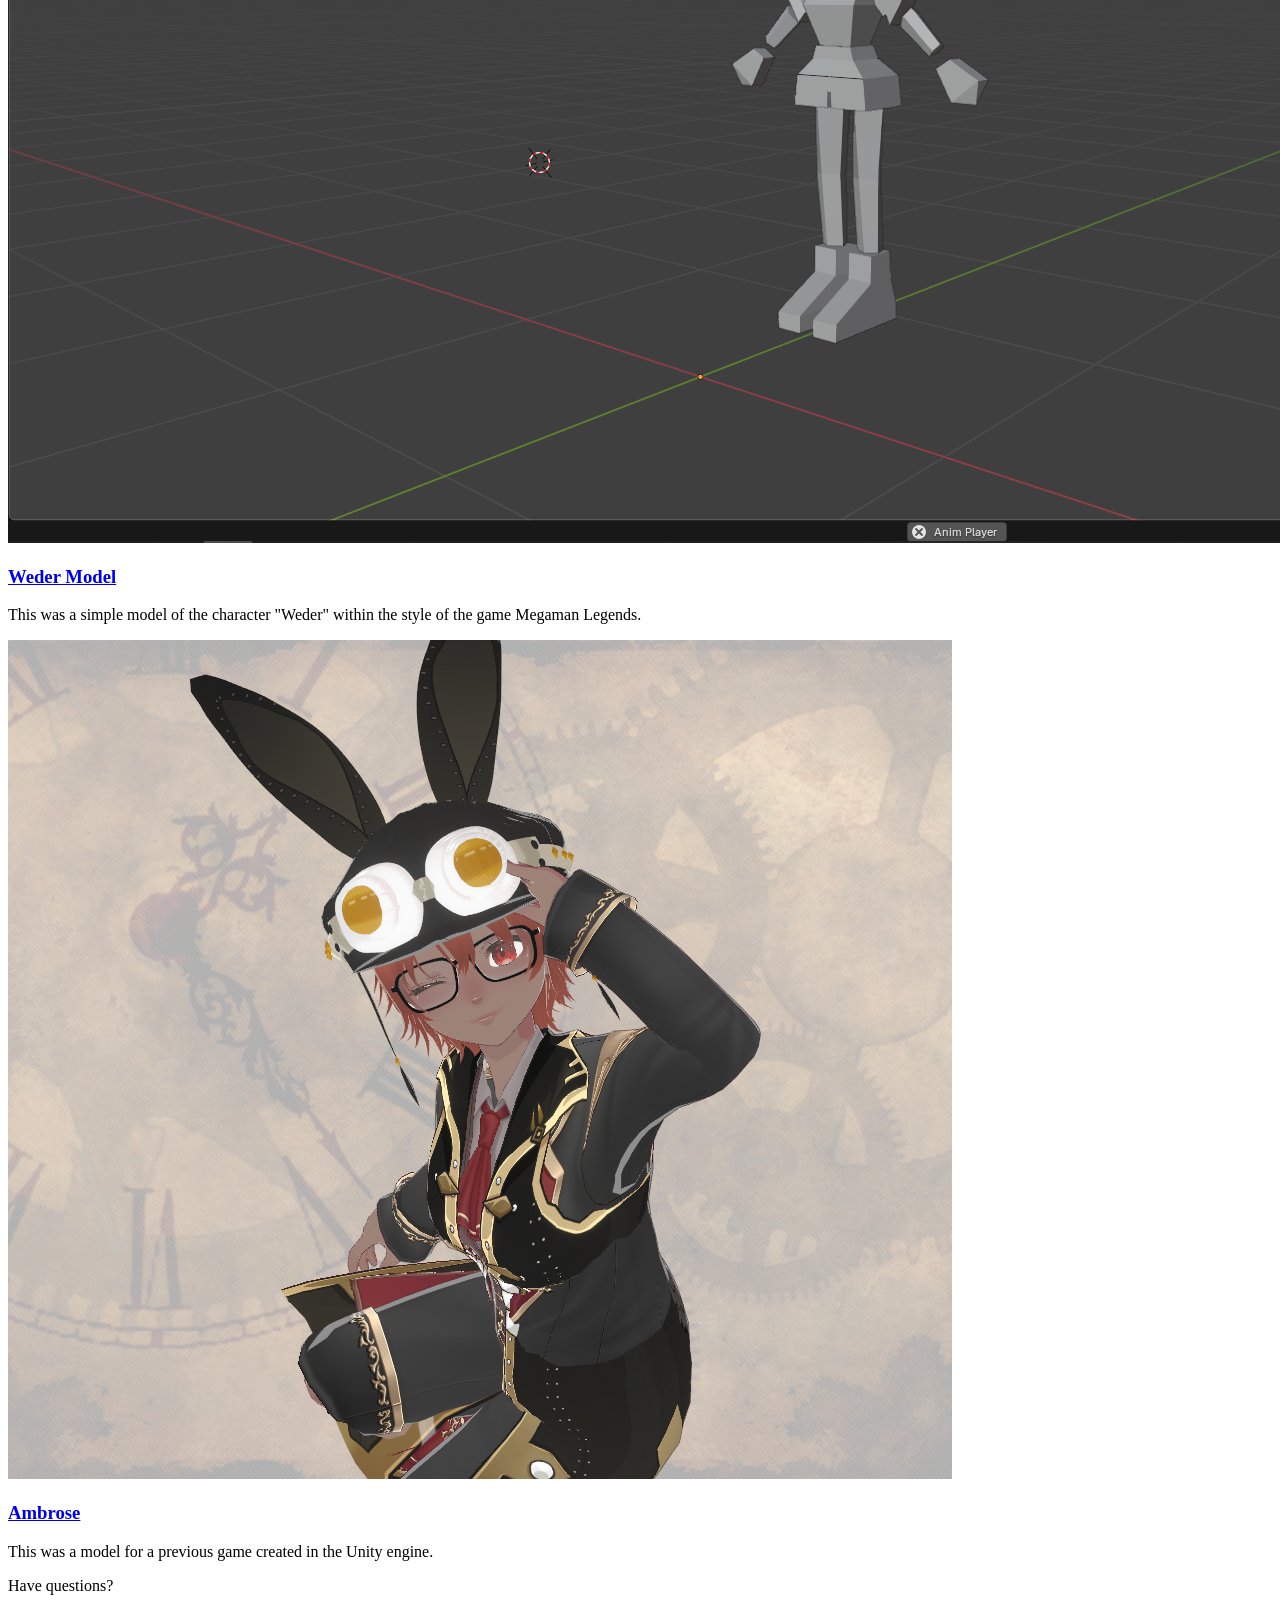
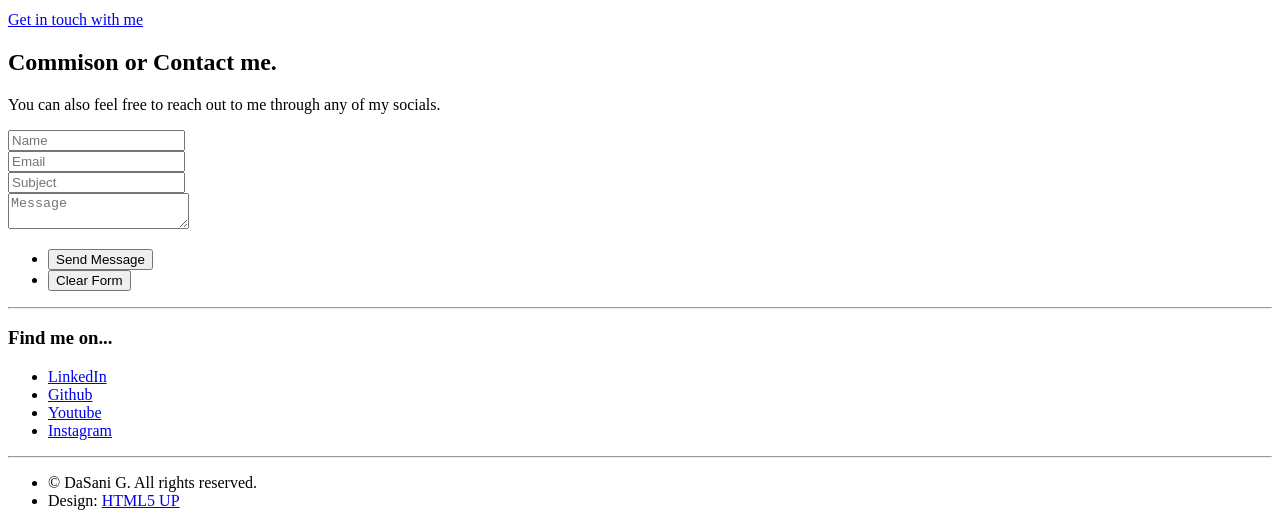
==== commit 9eb3297b: "Add files via upload" ====
--- a/index.html
+++ b/index.html
@@ -124,16 +124,16 @@
 						</div>
 						<div class="col-4 col-6-medium col-12-small">
 							<article class="box style2">
-								<a href="#" class="image featured"><img src="image/art05E.jpg" alt="" /></a>
-								<h3><a href="#">Mr. E</a></h3>
-								<p>A person drawn in a semi realistic style name "Mr.E".</p>
-							</article>
-						</div>
-						<div class="col-4 col-6-medium col-12-small">
-							<article class="box style2">
-								<a href="#" class="image featured"><img src="image/art04R.jpg" alt="" /></a>
-								<h3><a href="#">Rathalos</a></h3>
-								<p>A notorios monster from the popular game series, Monster Hunter.</p>
+								<a href="#" class="image featured"><img src="images/art05.png" alt="" /></a>
+								<h3><a href="#">Weder Model</a></h3>
+								<p>This was a simple model of the character "Weder" within the style of the game Megaman Legends.</p>
+							</article>
+						</div>
+						<div class="col-4 col-6-medium col-12-small">
+							<article class="box style2">
+								<a href="#" class="image featured"><img src="images/art04.png" alt="" /></a>
+								<h3><a href="#">Ambrose</a></h3>
+								<p>This was a model for a previous game created in the Unity engine.</p>
 							</article>
 						</div>
 					</div>
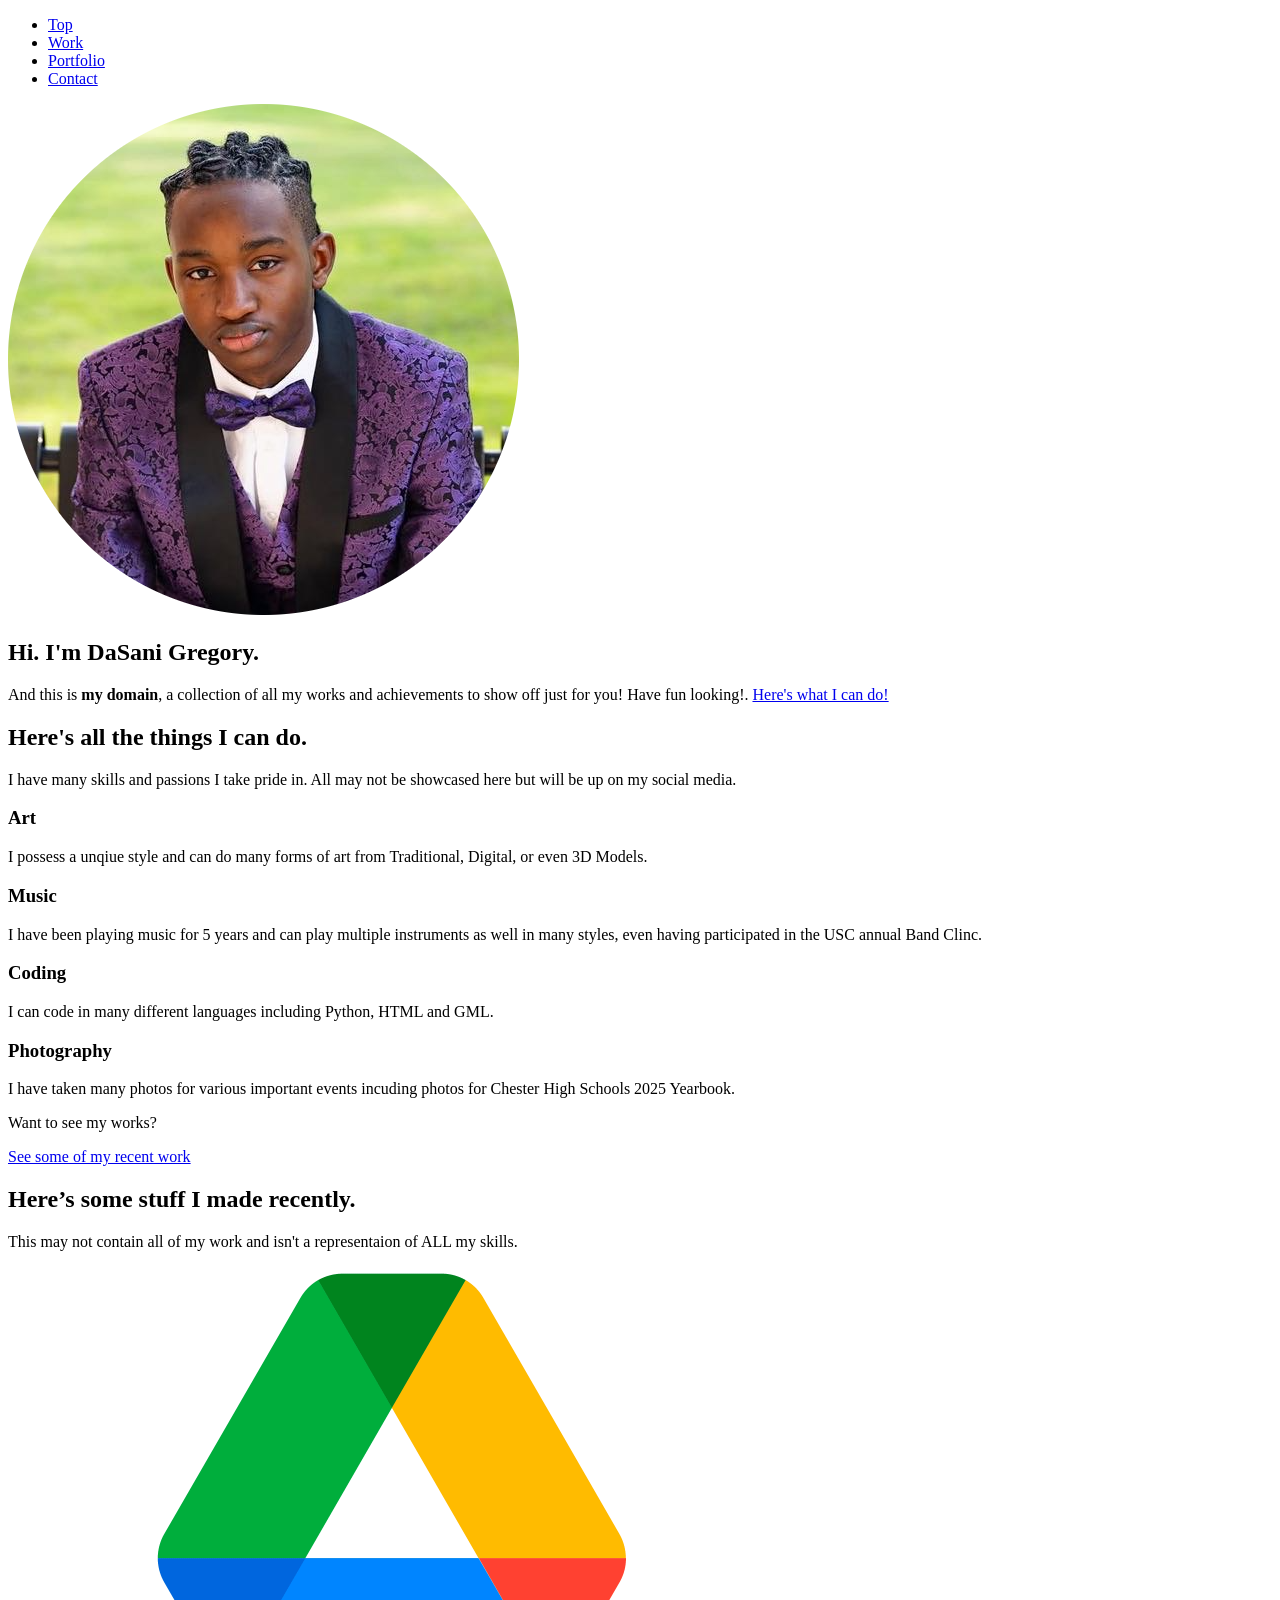
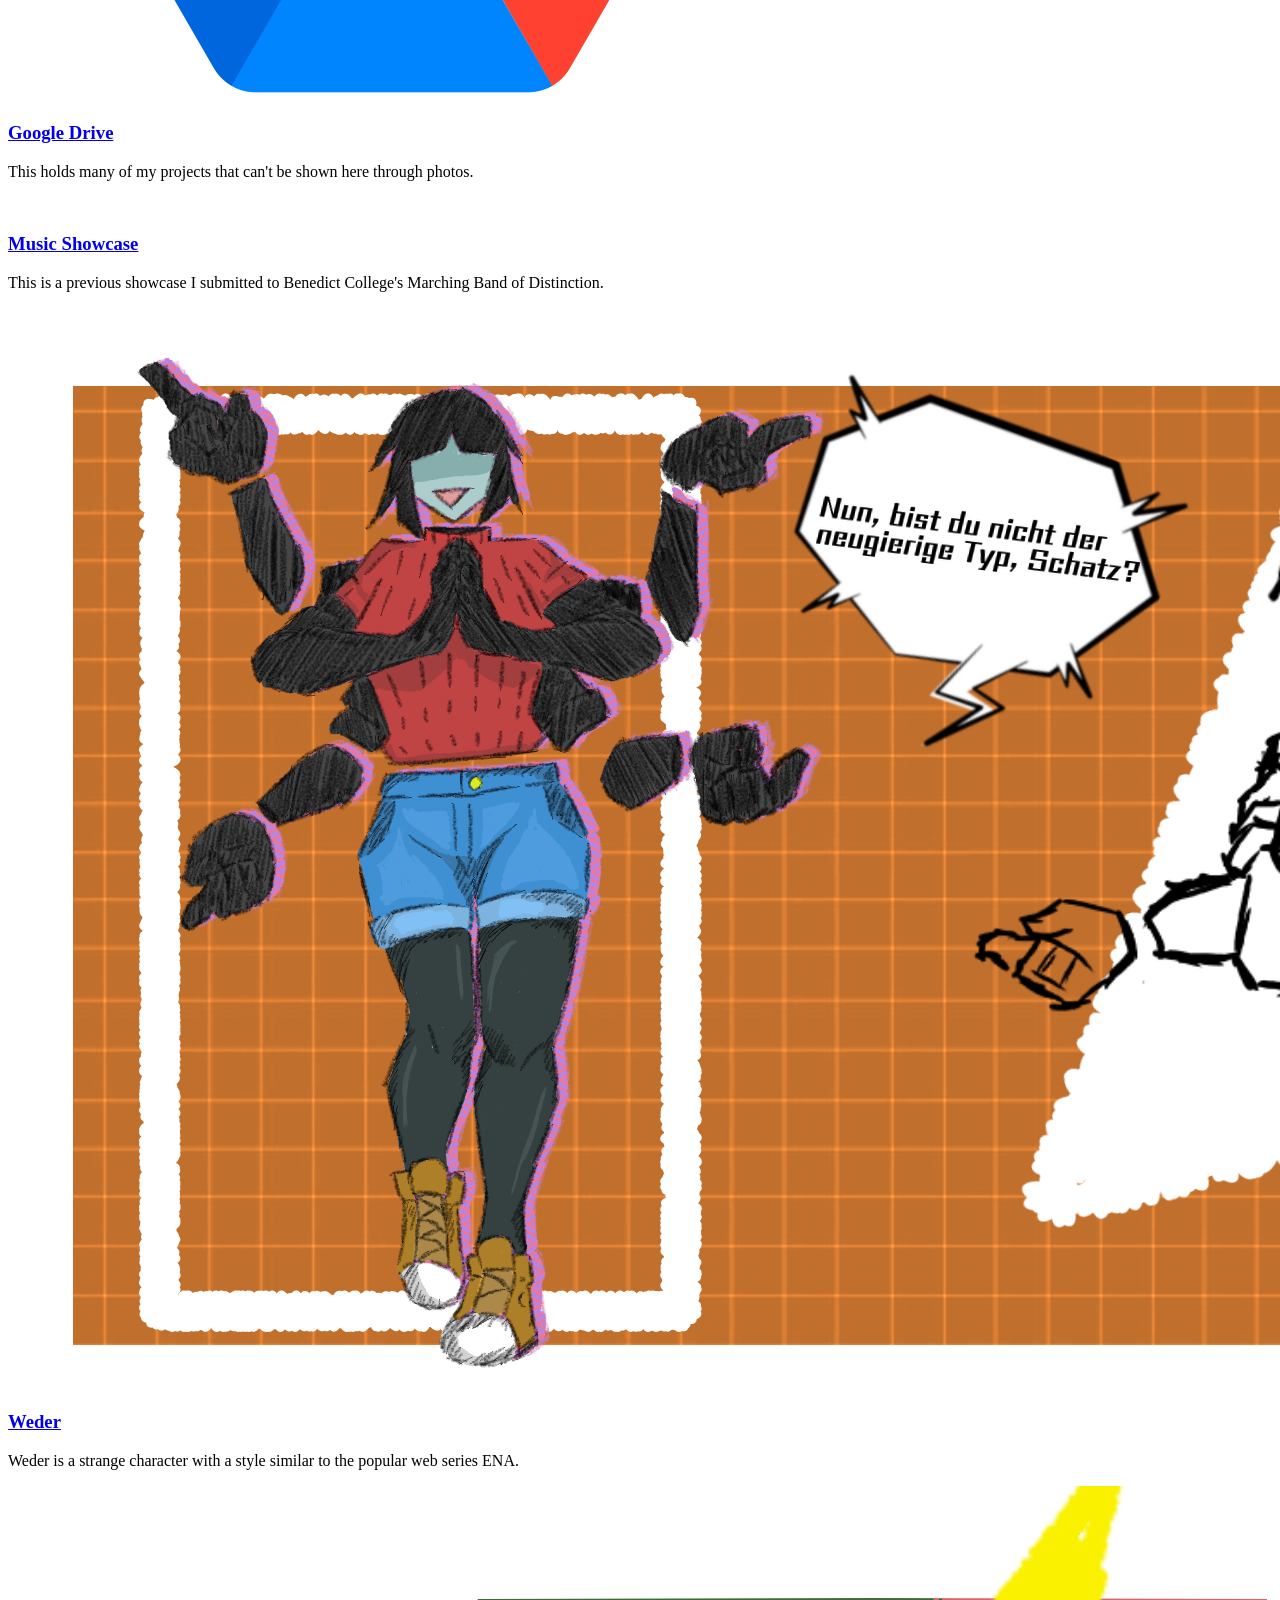
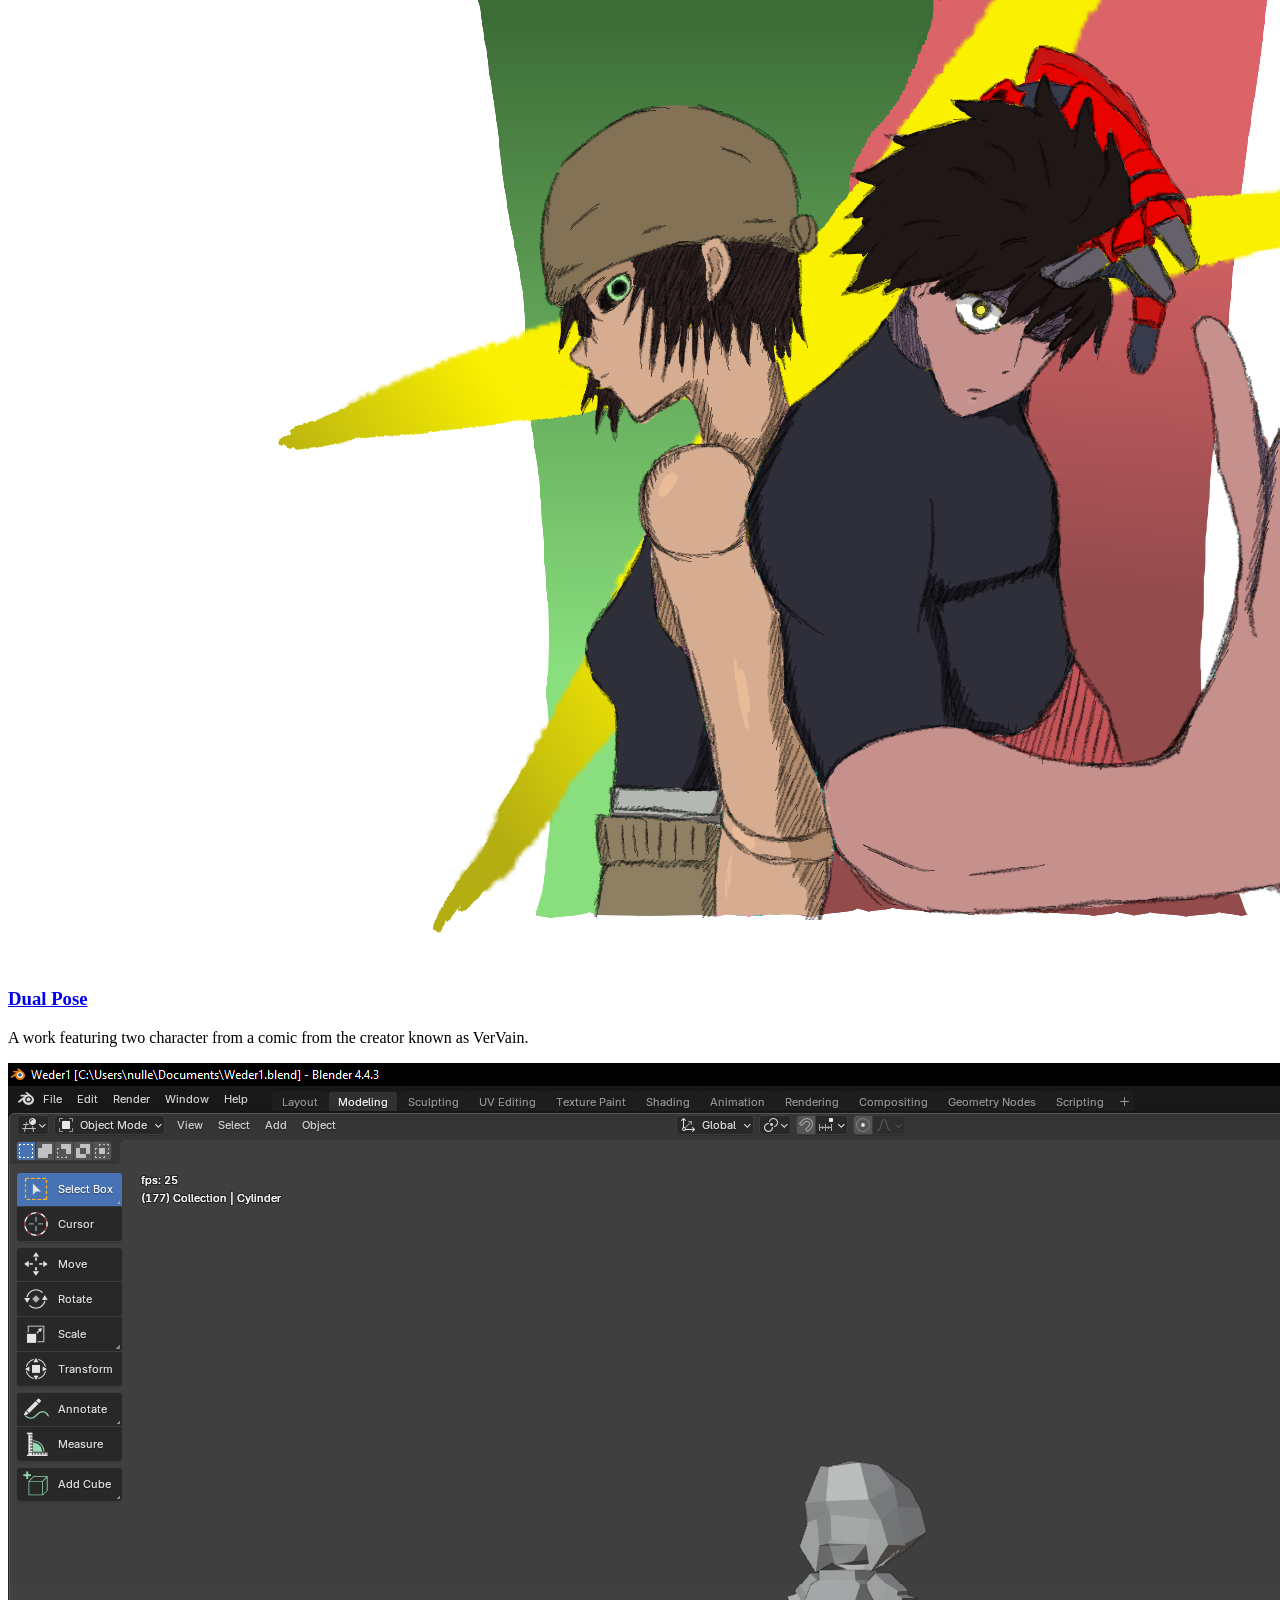
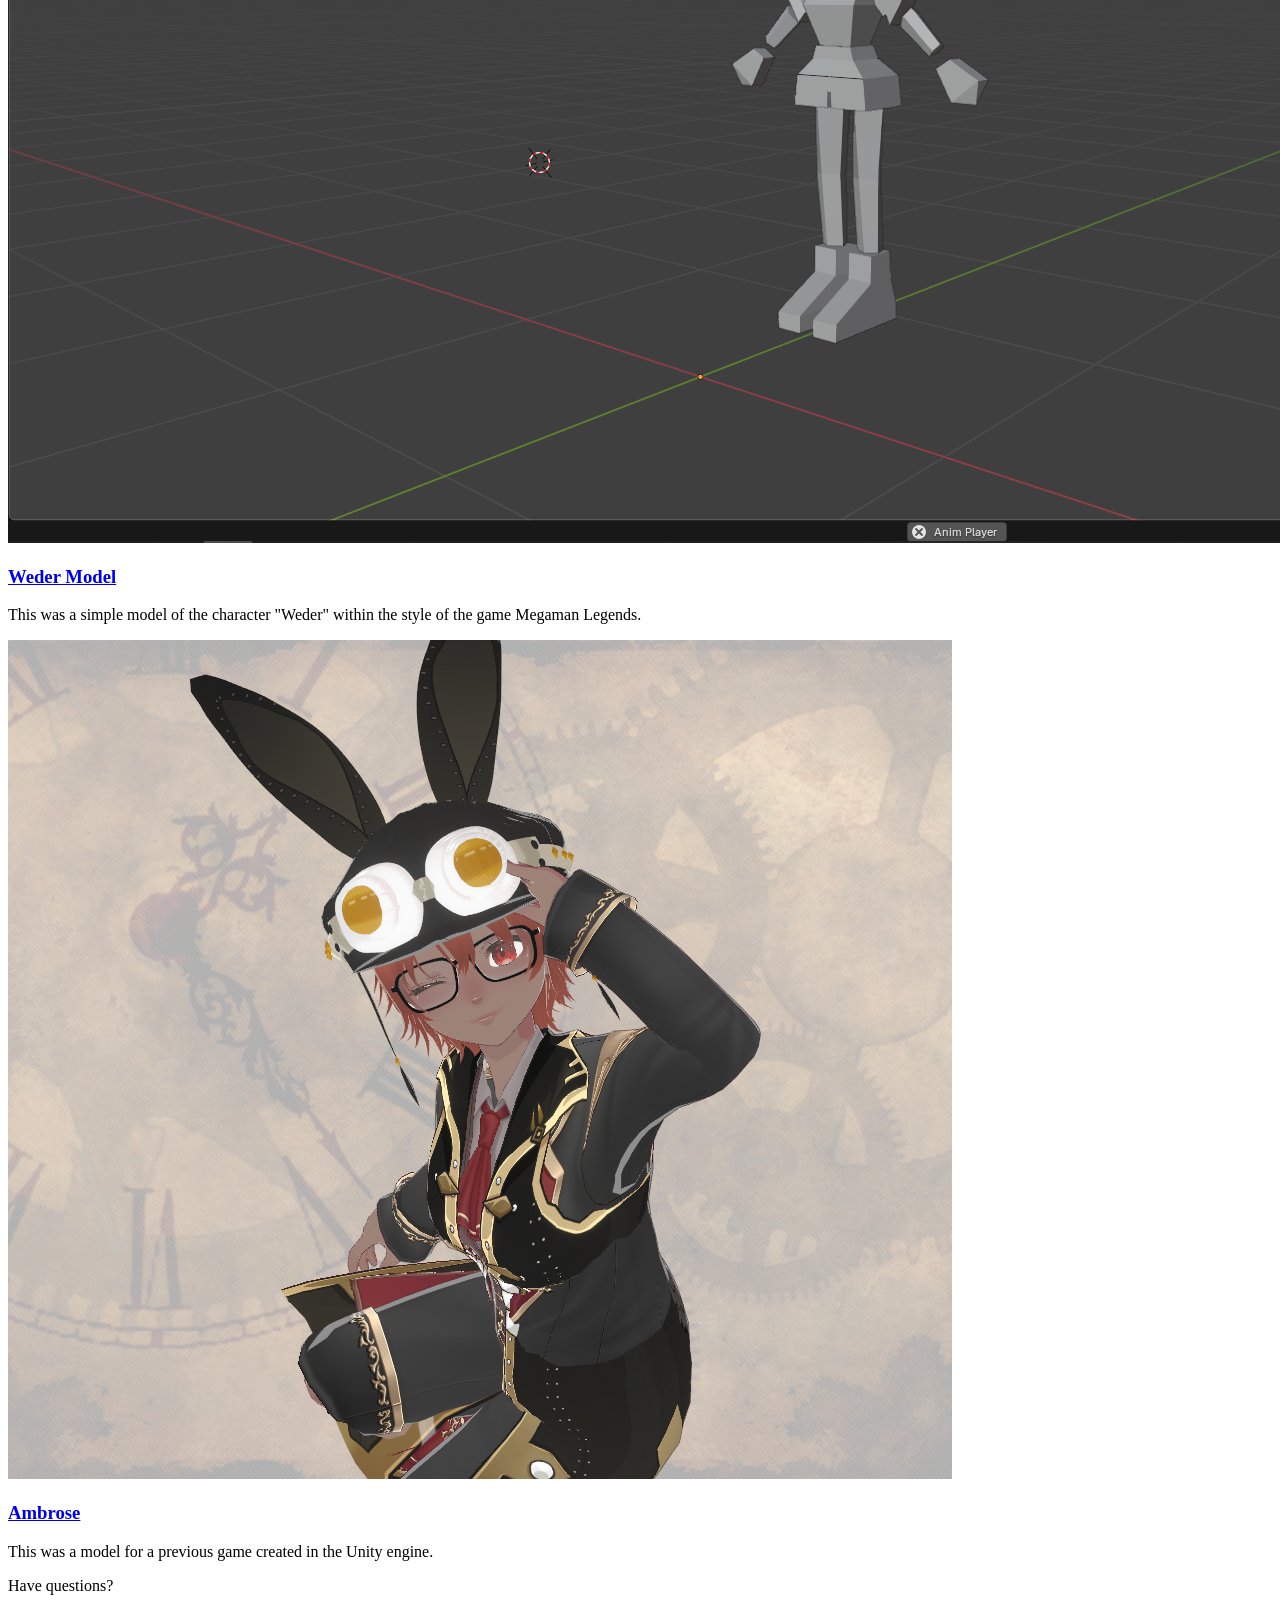
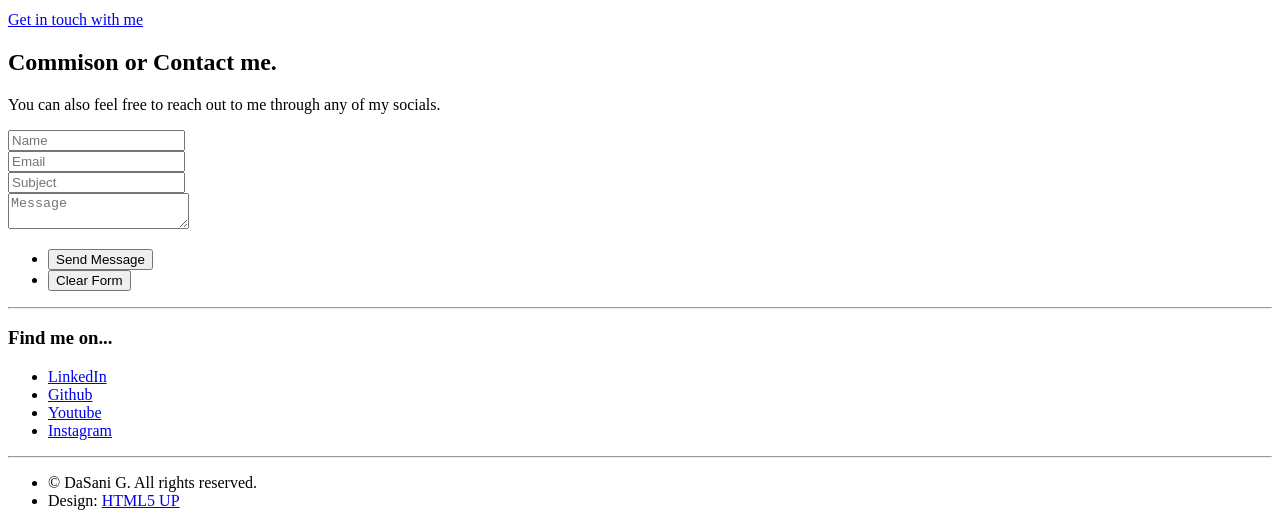
==== commit 612c5cad: "index.html" ====
--- a/index.html
+++ b/index.html
@@ -35,7 +35,7 @@
 							<header>
 								<h1>Hi. I'm <strong>DaSani Gregory</strong>.</h1>
 							</header>
-							<p>And this is <strong>my domain</strong>, a collection of all my works and achievements to show off just for you! lorem ipsum.
+							<p>And this is <strong>my domain</strong>, a collection of all my works and achievements to show off just for you! Have fun looking!.
 							<a href="#work" class="button large scrolly"> Here's what I can do! </a>
 						</div>
 					</div>
@@ -216,4 +216,4 @@
 			<script src="assets/js/main.js"></script>
 
 	</body>
-</html>+</html>
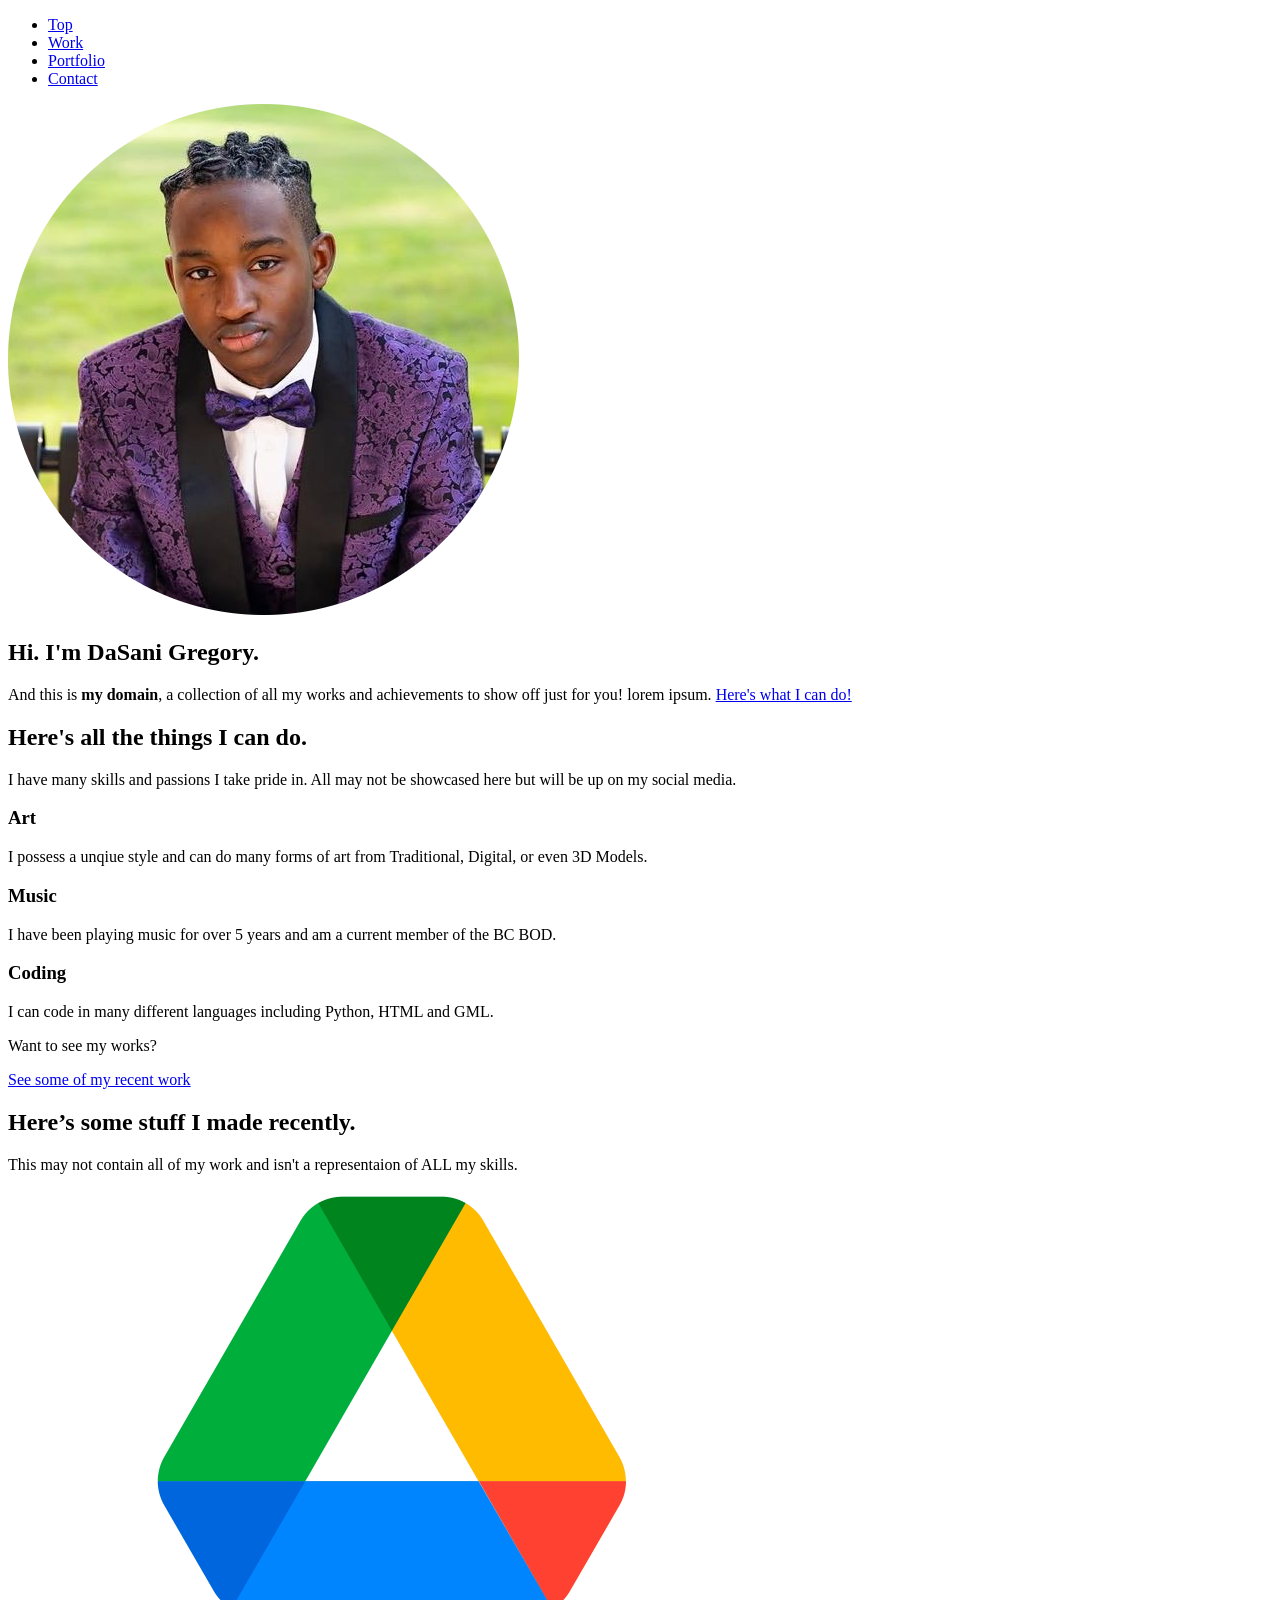
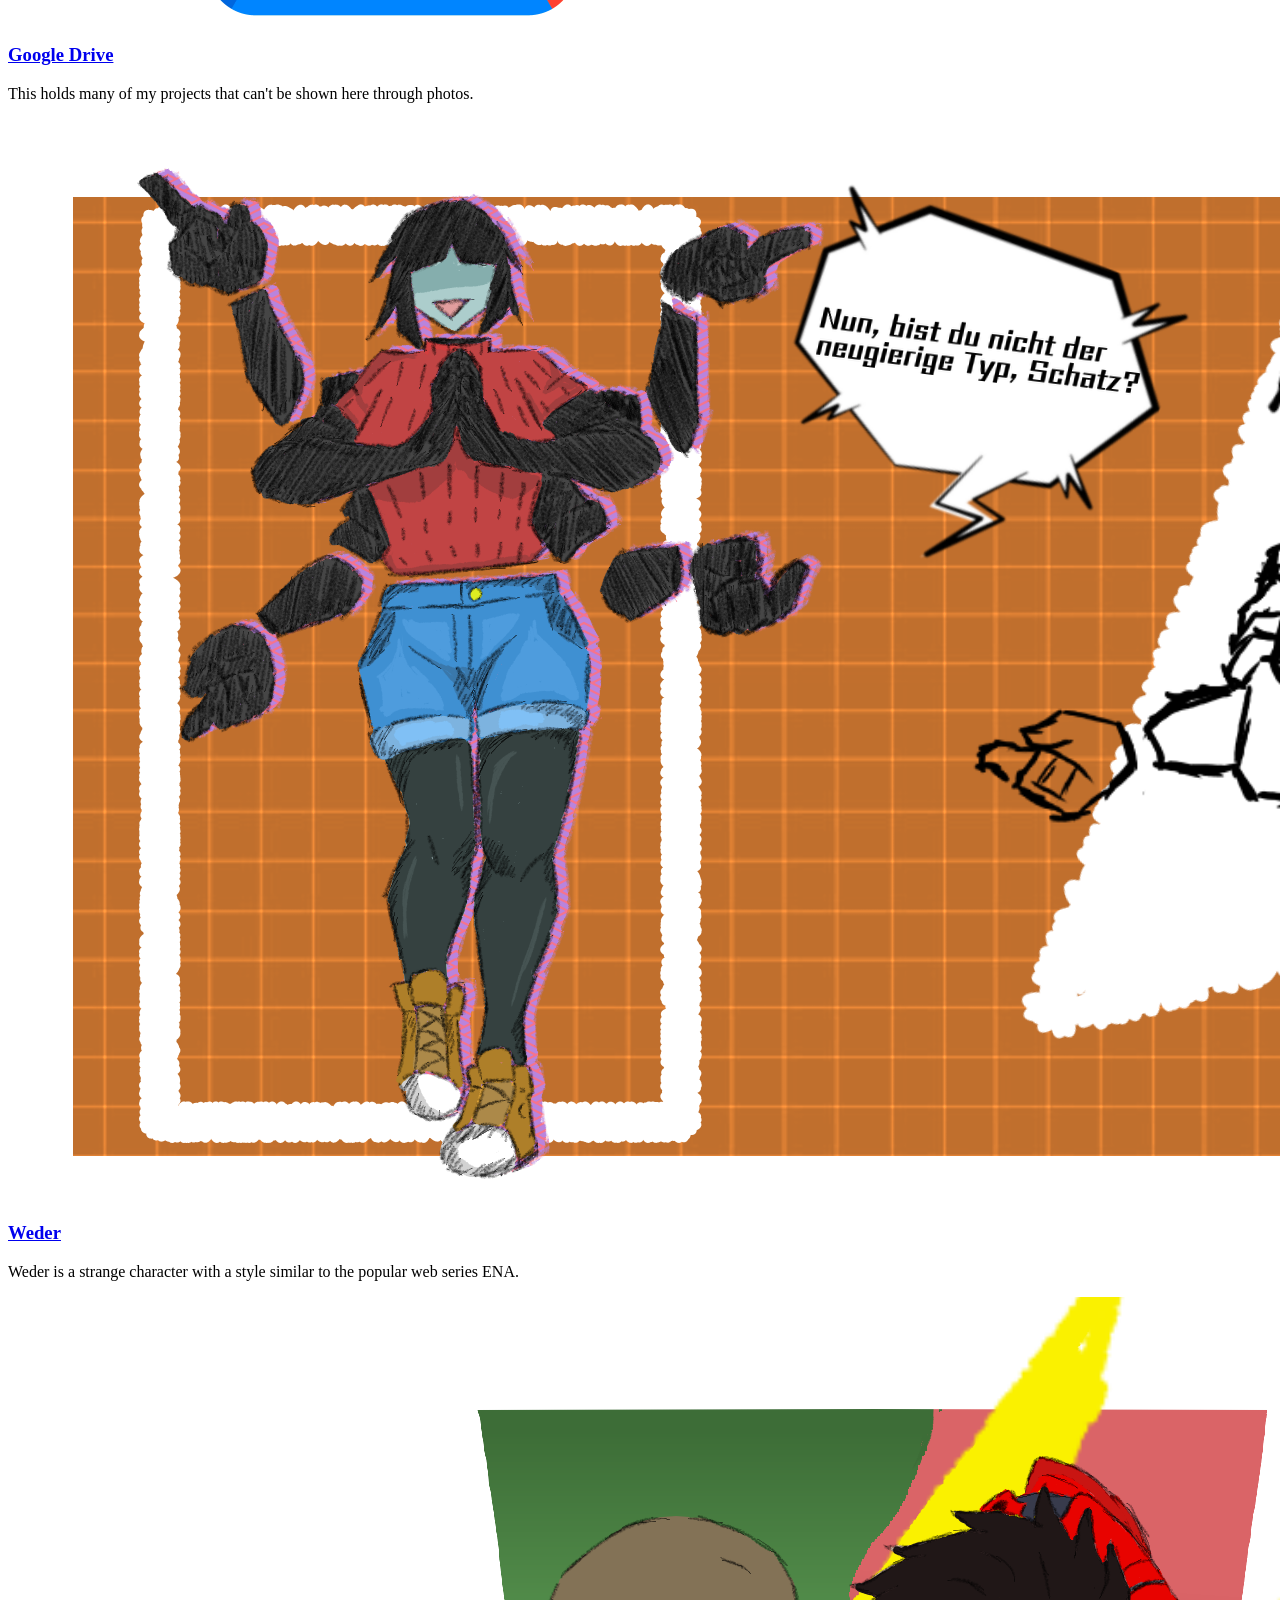
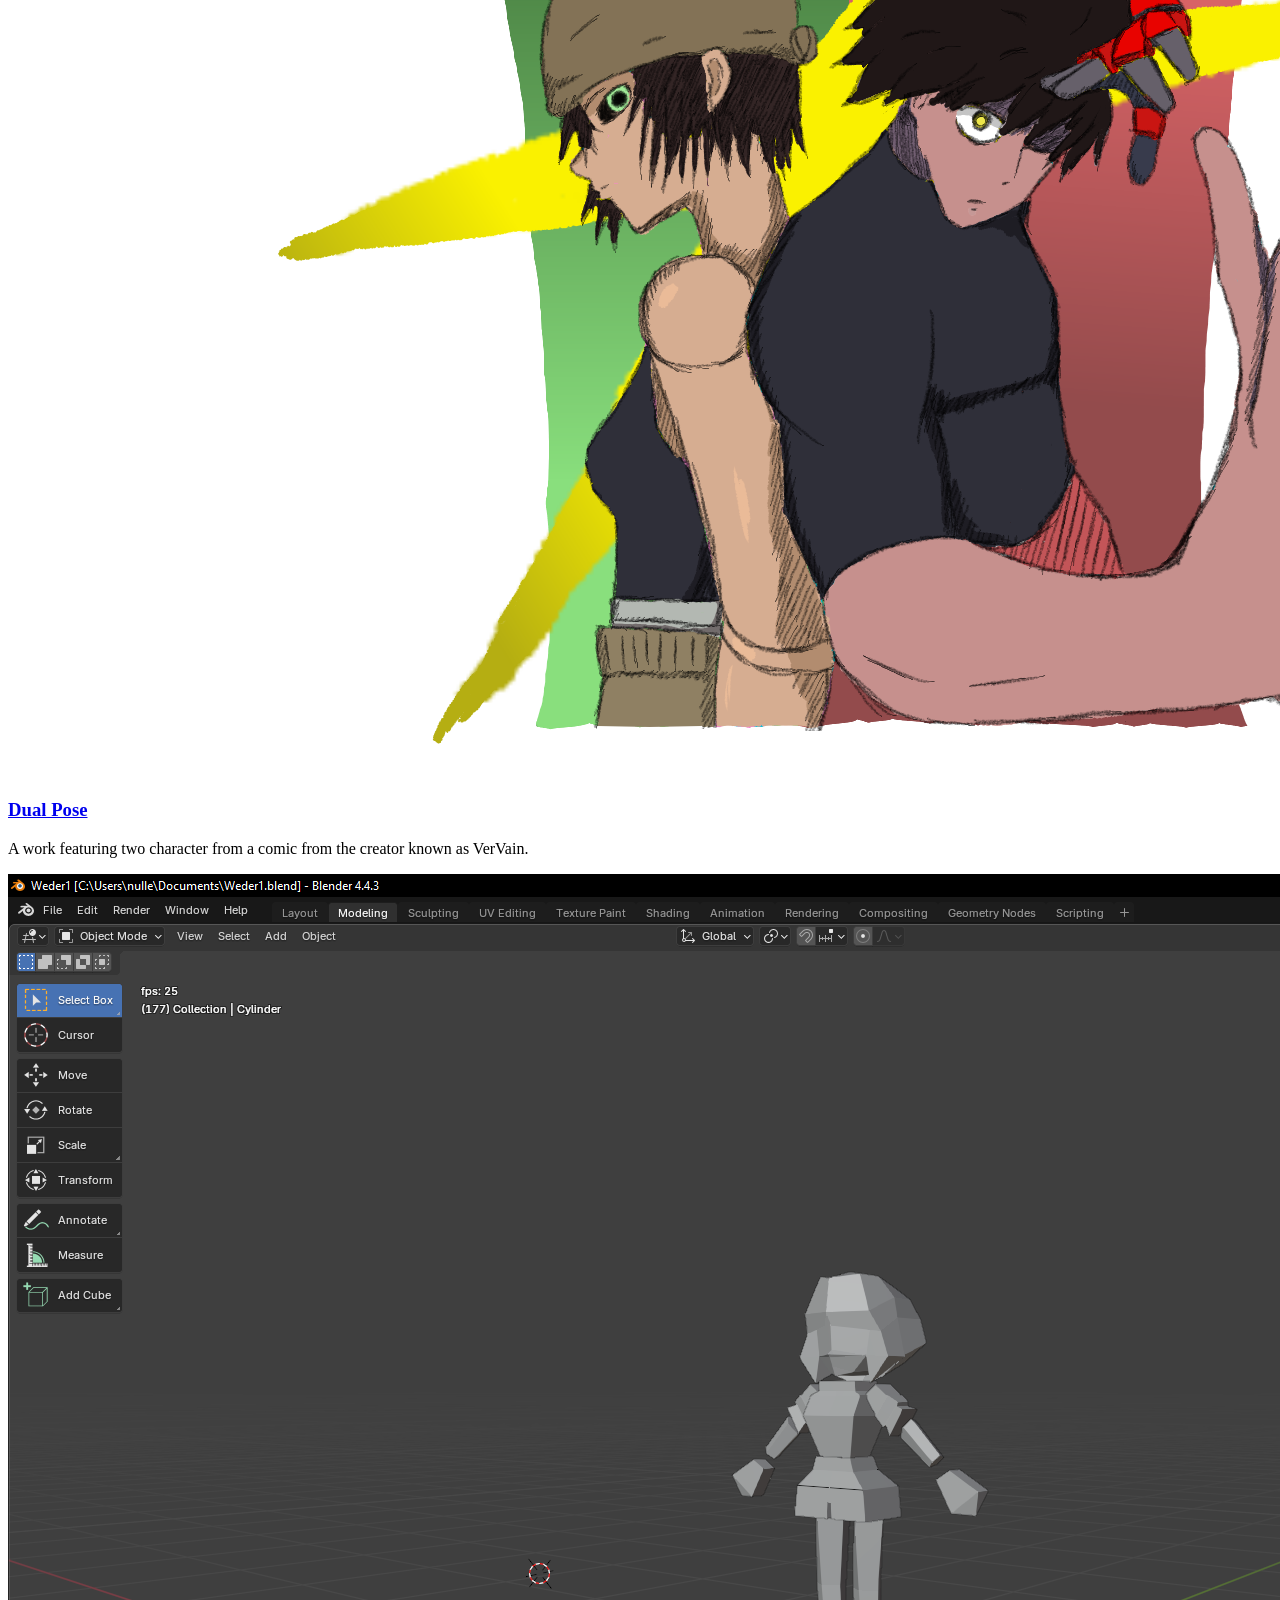
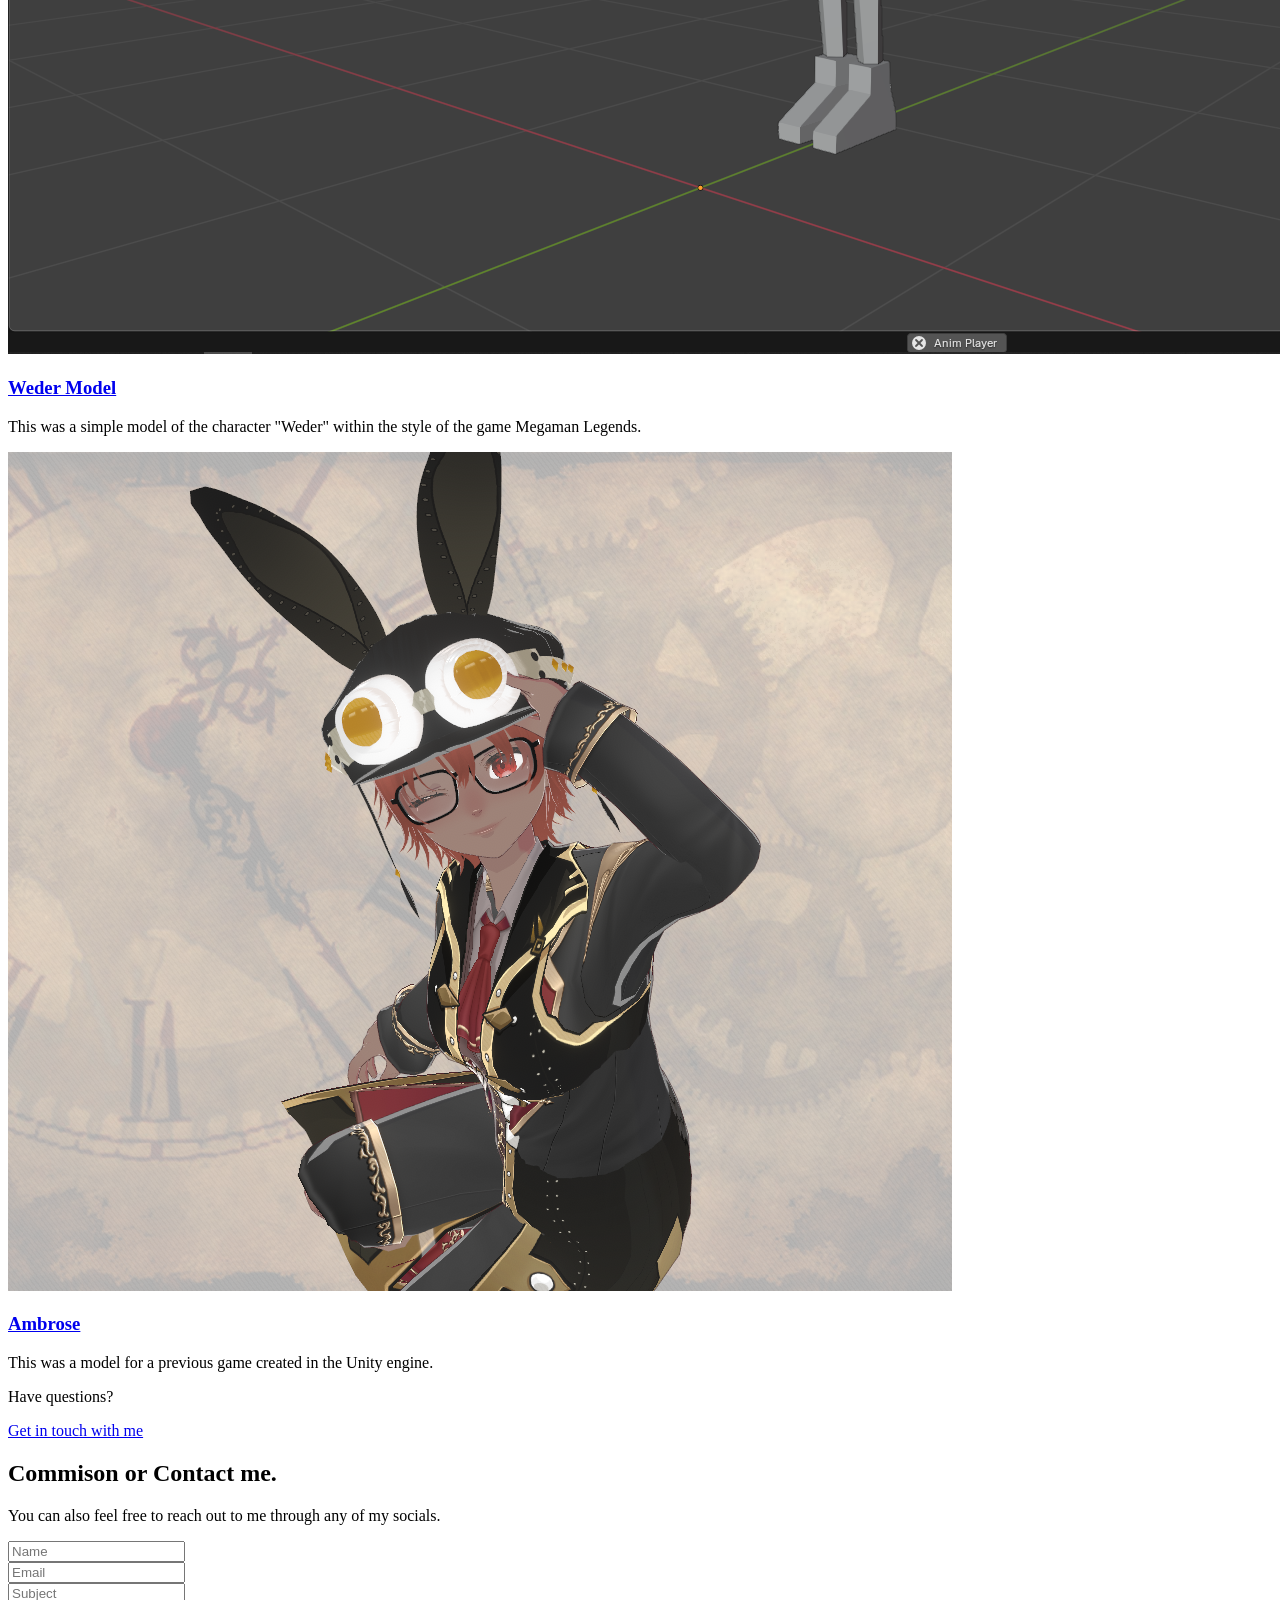
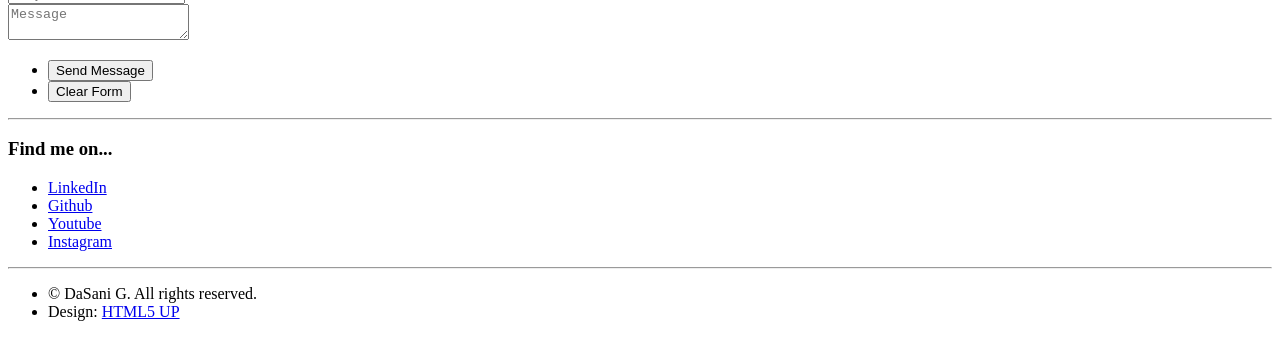
==== commit cd84b088: "Add files via upload" ====
--- a/index.html
+++ b/index.html
@@ -35,7 +35,7 @@
 							<header>
 								<h1>Hi. I'm <strong>DaSani Gregory</strong>.</h1>
 							</header>
-							<p>And this is <strong>my domain</strong>, a collection of all my works and achievements to show off just for you! Have fun looking!.
+							<p>And this is <strong>my domain</strong>, a collection of all my works and achievements to show off just for you! lorem ipsum.
 							<a href="#work" class="button large scrolly"> Here's what I can do! </a>
 						</div>
 					</div>
@@ -61,7 +61,7 @@
 							<section class="box style1">
 								<span class="icon featured fa-thumbs-up"></span>
 								<h3>Music</h3>
-								<p>I have been playing music for 5 years and can play multiple instruments as well in many styles, even having participated in the USC annual Band Clinc.</p>
+								<p>I have been playing music for over 5 years and am a current member of the BC BOD.</p>
 							</section>
 						</div>
 						<div class="col-4 col-6-medium col-12-small">
@@ -71,14 +71,6 @@
 								<p>I can code in many different languages including Python, HTML and GML.</p>
 							</section>
 						</div>
-						<div class="col-4 col-6-medium col-12-small">
-							<section class="box style1">
-								<span class="icon solid featured fa-camera-retro"></span>
-								<h3>Photography</h3>
-								<p>I have taken many photos for various important events incuding photos for Chester High Schools 2025 Yearbook.</p>
-							</section>
-						</div>
-					</div>
 					<footer>
 						<p>Want to see my works?</p>
 						<a href="#portfolio" class="button large scrolly">See some of my recent work</a>
@@ -99,13 +91,6 @@
 								<a href="https://drive.google.com/drive/folders/1yqn_xXPYVd4tVasAlcfC8In96NthPkIY?usp=sharing" class="image featured"><img src="images/Google Drive Logo.png" alt="" /></a>
 								<h3><a href="#">Google Drive</a></h3>
 								<p>This holds many of my projects that can't be shown here through photos.</p>
-							</article>
-						</div>
-						<div class="col-4 col-6-medium col-12-small">
-							<article class="box style2">
-								<a href="https://youtu.be/Ogb3NctOY7I" class="image featured"><img src="images/Youtube Logo.png" alt="" /></a>
-								<h3><a href="#">Music Showcase</a></h3>
-								<p>This is a previous showcase I submitted to Benedict College's Marching Band of Distinction.</p>
 							</article>
 						</div>
 						<div class="col-4 col-6-medium col-12-small">
@@ -216,4 +201,4 @@
 			<script src="assets/js/main.js"></script>
 
 	</body>
-</html>
+</html>
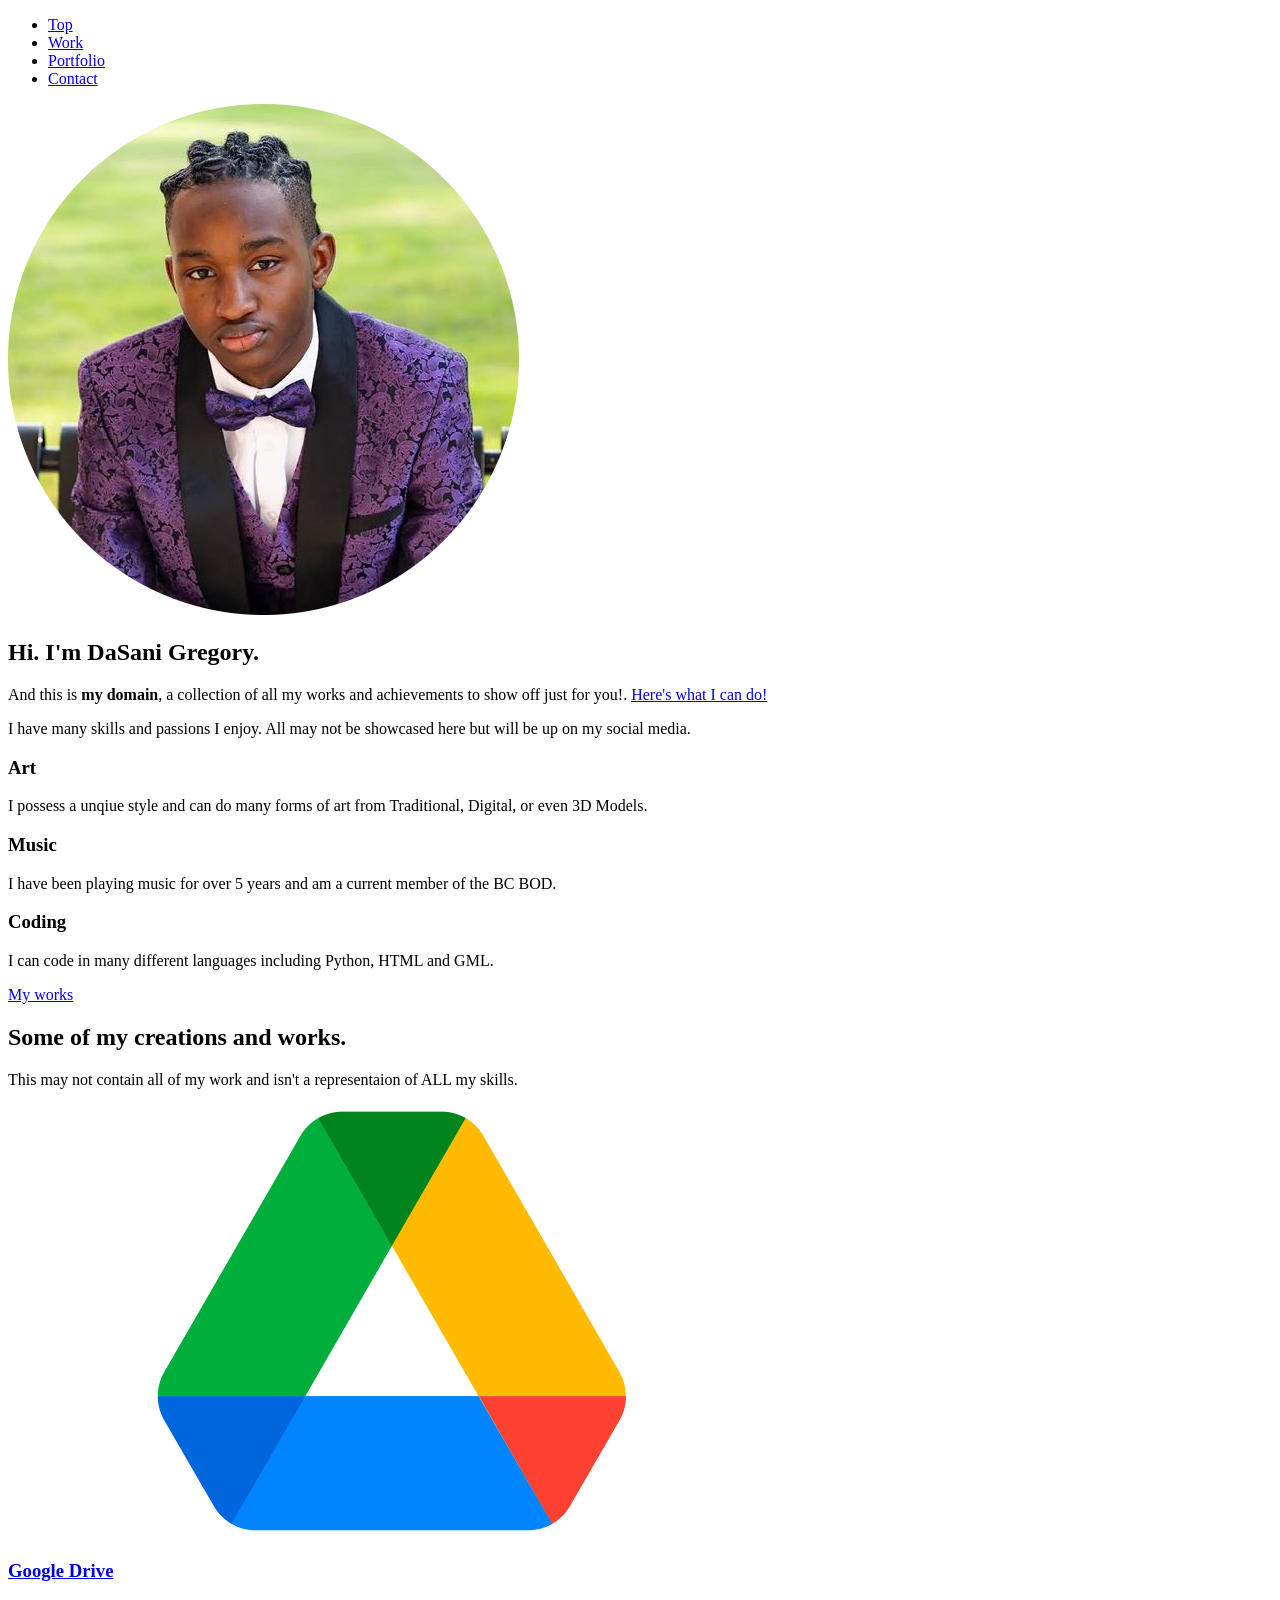
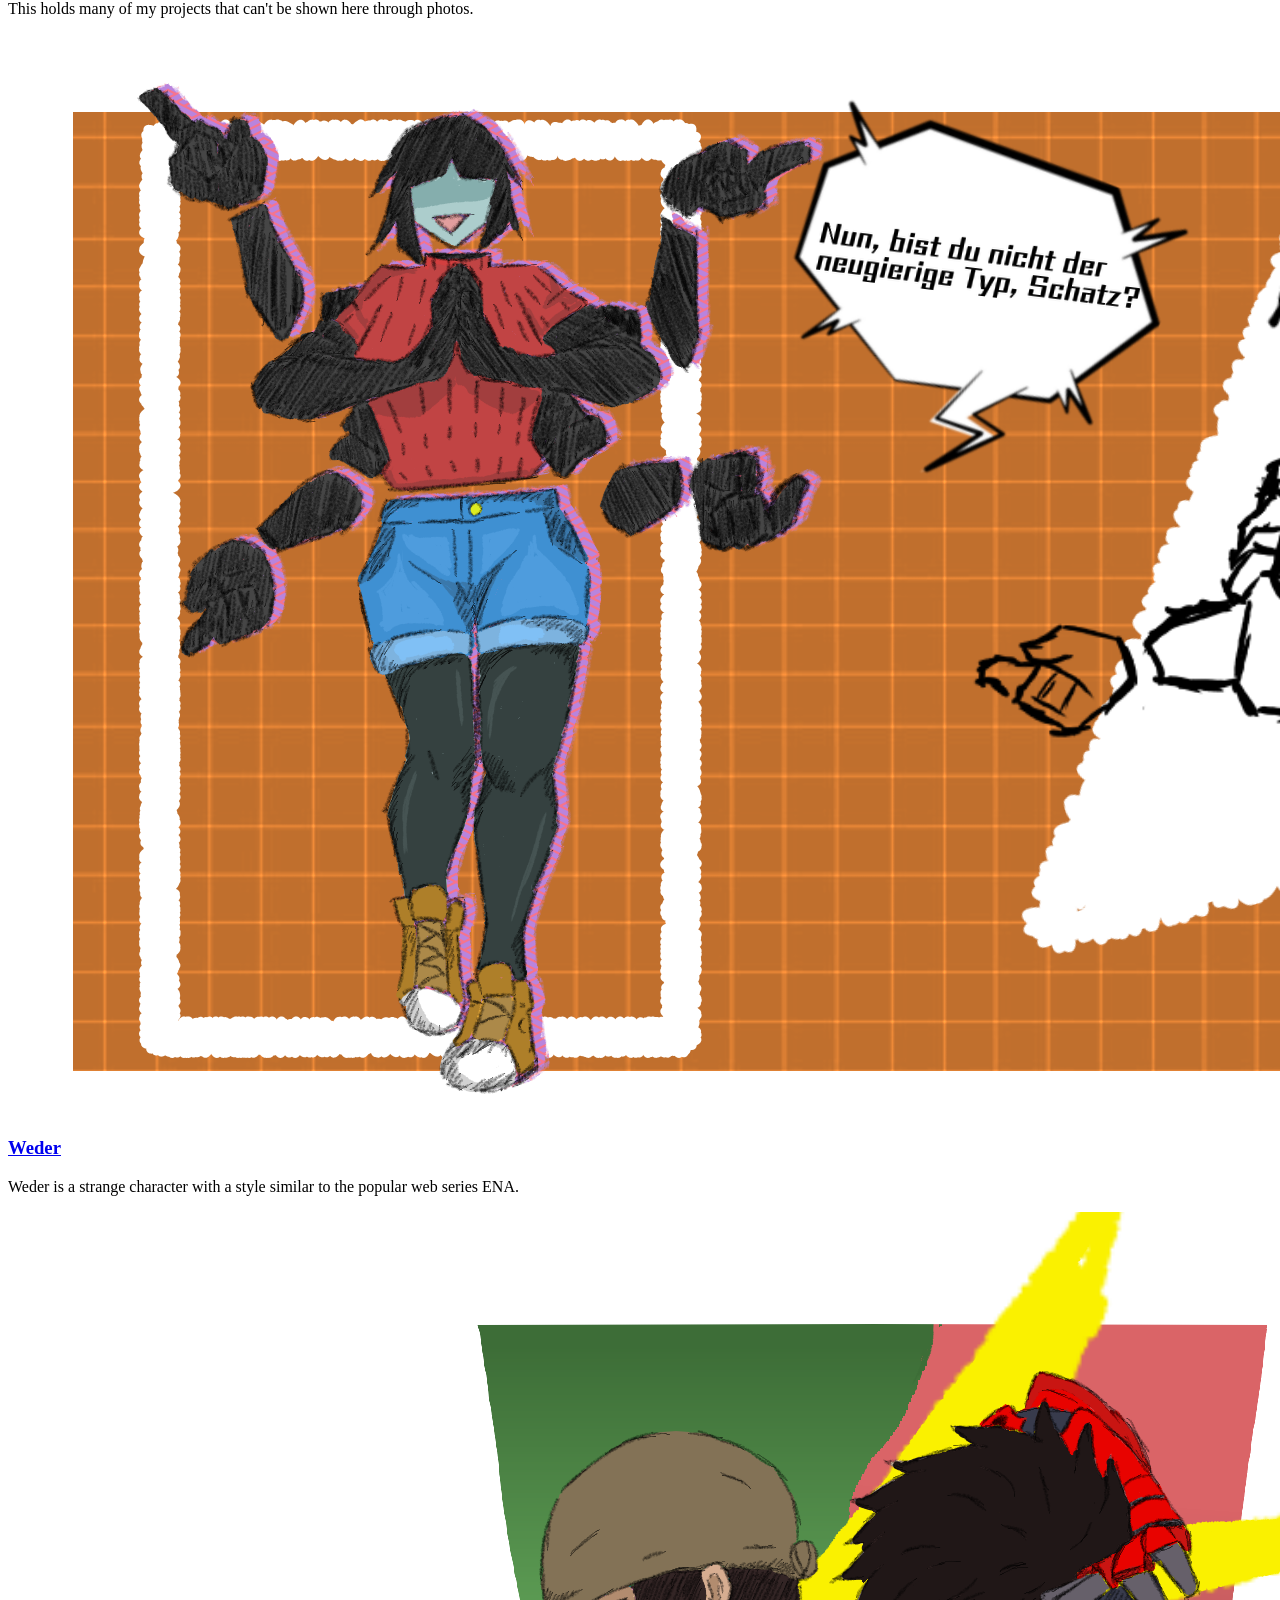
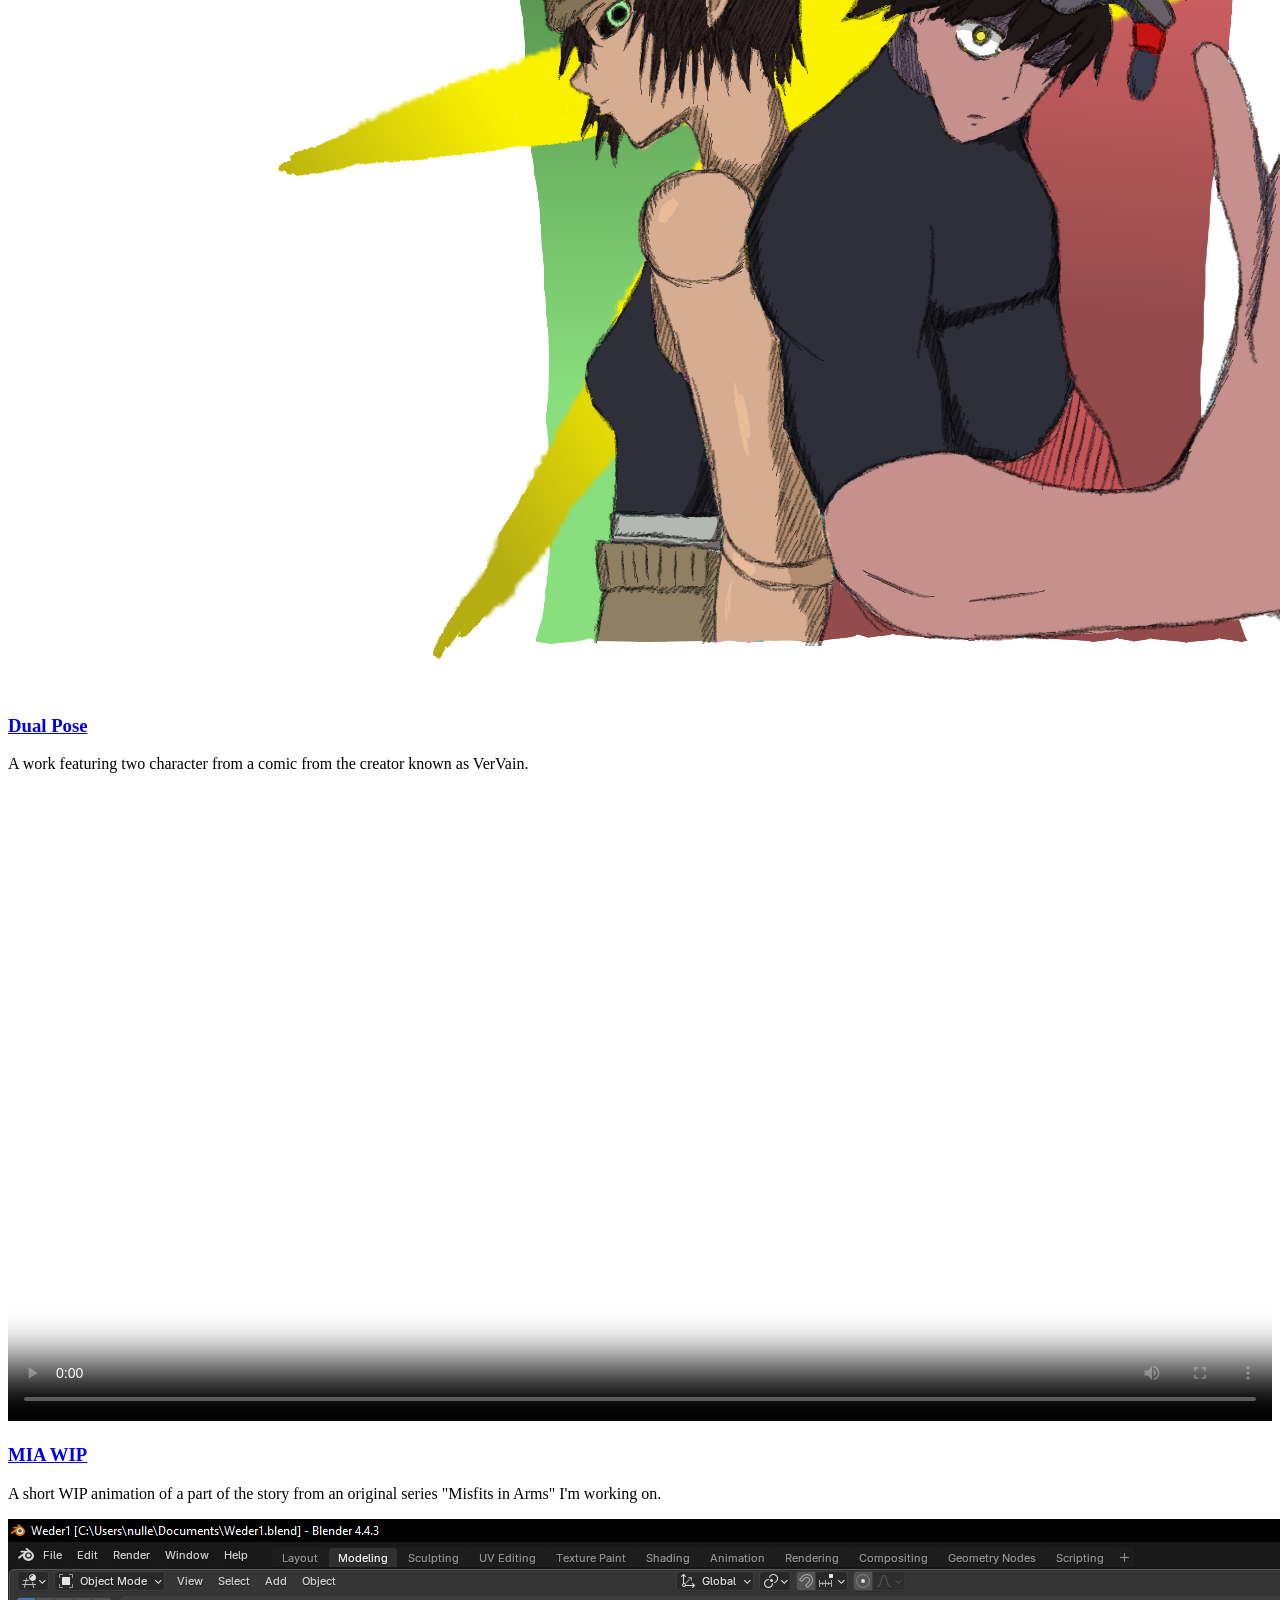
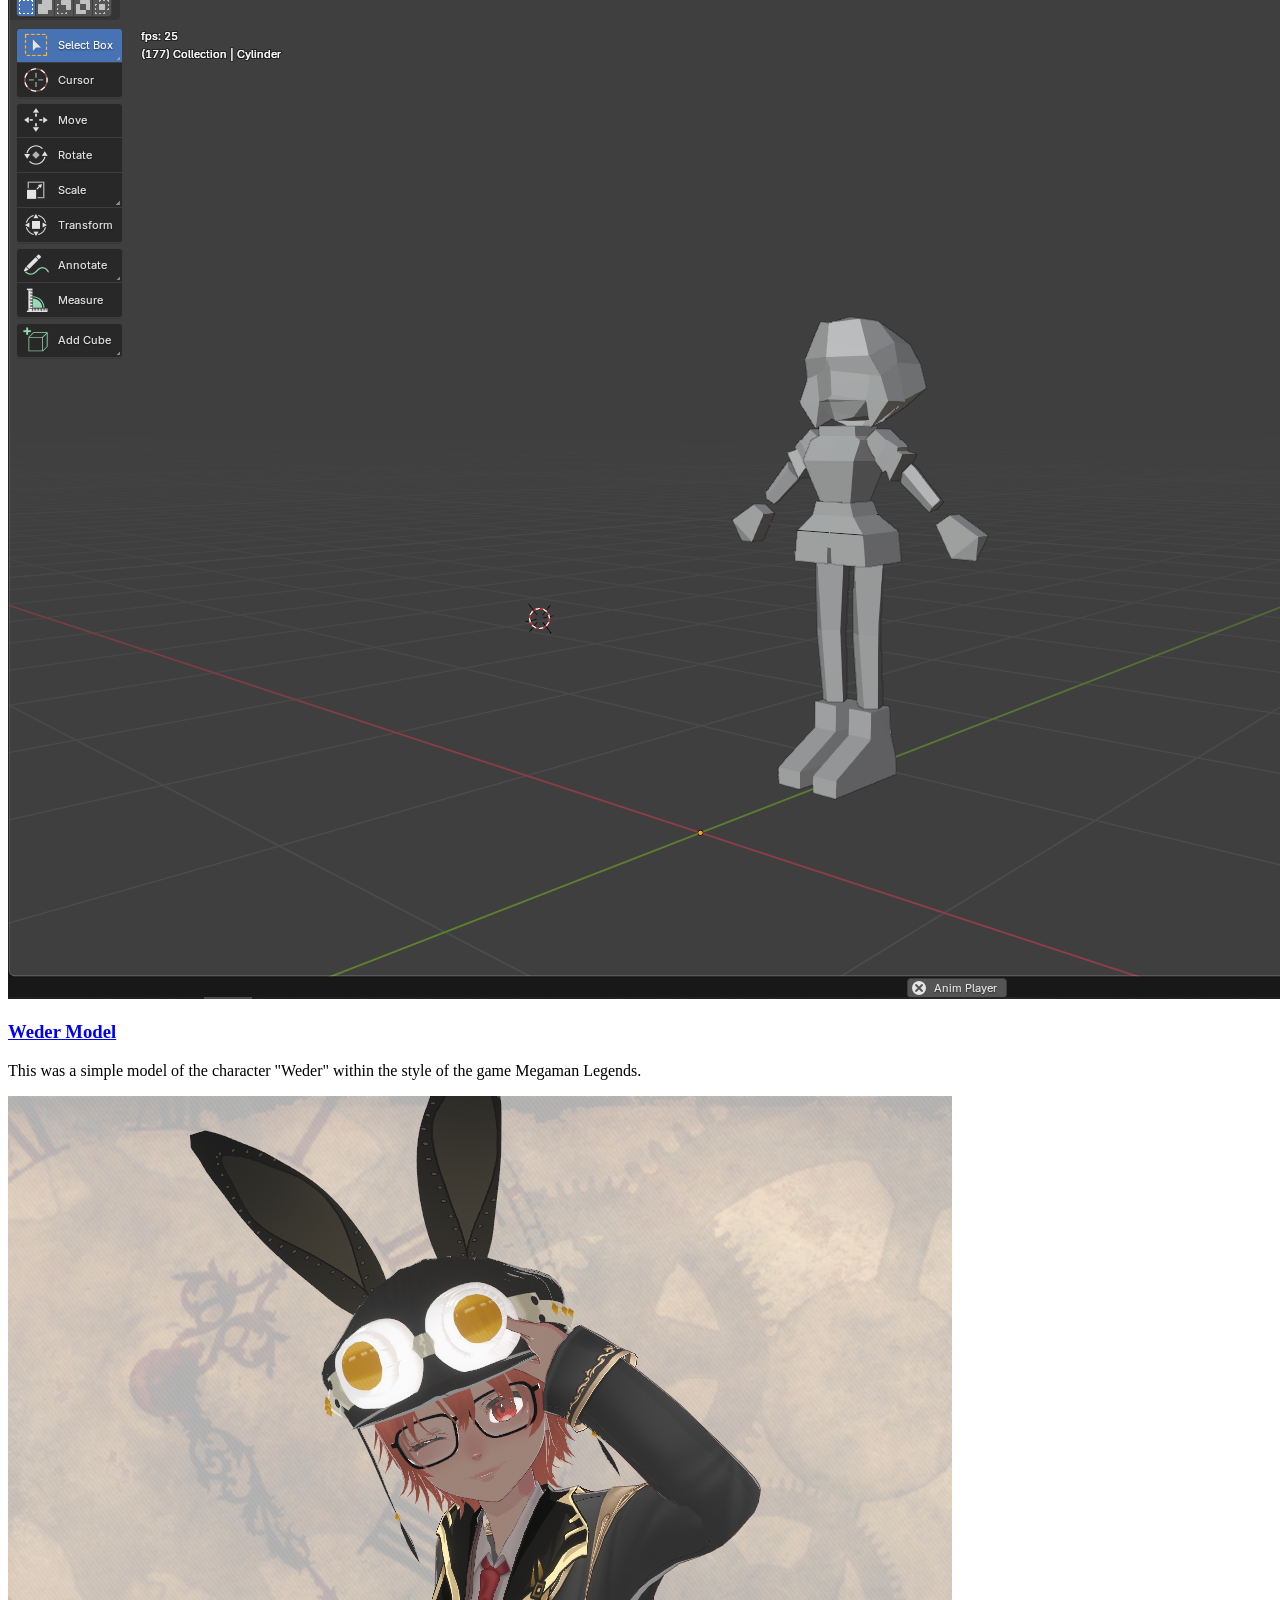
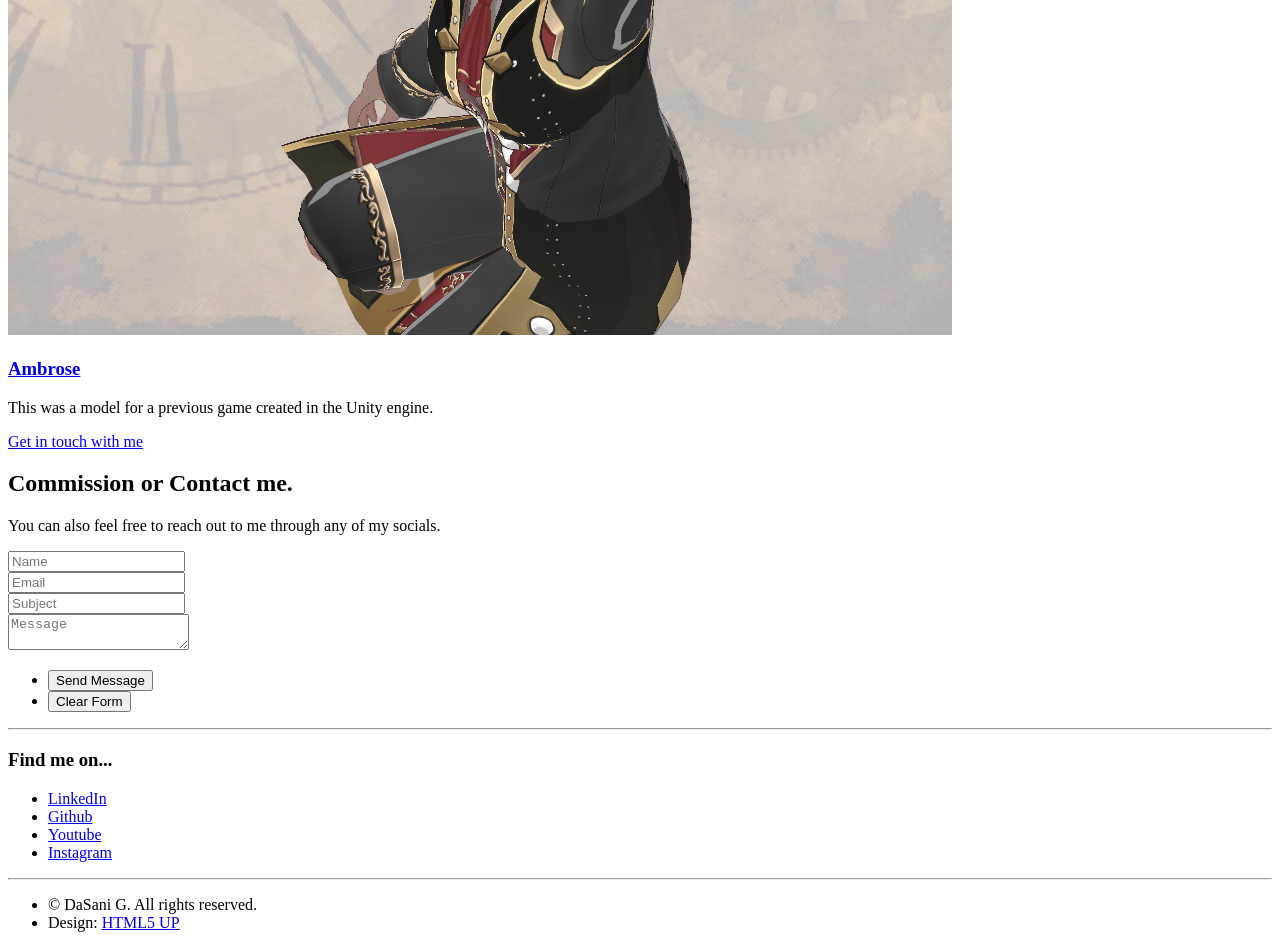
==== commit 28704b6c: "Add files via upload" ====
--- a/index.html
+++ b/index.html
@@ -3,11 +3,26 @@
 	Miniport by HTML5 UP
 	html5up.net | @ajlkn
 	Free for personal and commercial use under the CCA 3.0 license (html5up.net/license)
+	⠀⠀⠀⠀⠀⠀⠀⠀⠀⠀⠀⠀⢀⣀⠤⠤⢤⣄⡤⠤⣤⣀⣀⠀⠀⠀⠀⠀⠀⠀⠀⠀⠀
+⠀⠀⠀⠀⠀⠀⠀⢀⣠⠤⠀⡴⠋⠀⠀⠀⠀⠀⠉⠒⢌⠉⠛⣽⡲⣄⡀⠀⠀⠀⠀⠀⠀
+⠀⠀⠀⠀⠀⣠⠾⠉⠀⠀⠀⠀⣄⠀⠀⠀⠀⠀⢀⣀⠀⣥⡤⠜⠊⣈⢻⣆⠀⠀⠀⠀⠀
+⠀⠀⠀⣠⠾⠁⠔⠨⠂⠀⢀⠘⡜⡦⣀⡴⡆⠛⠒⠙⡴⡀⠘⡆⠀⠀⠛⡙⢷⡀⠀⠀⠀
+⠀⠀⡴⠃⠀⠀⠀⠀⢀⣠⡼⠟⡏⡏⠙⣇⢸⡄⠀⠀⢹⠏⠁⢹⡳⣤⠀⠘⡌⣷⠀⠀⠀
+⠀⣸⠃⠀⡠⠖⢲⠀⠀⣸⠃⢰⡇⡇⠀⢸⣌⣇⢀⠀⣸⣷⣀⡼⢣⡇⠀⠀⢹⣹⠀⠀⠀
+⠀⡏⠀⡜⠁⠀⠁⠀⡰⢃⣴⣷⢟⣿⡟⡲⠟⠻⠊⠙⠃⣼⣿⣻⣾⡇⠀⠀⢸⡿⠀⠀⠀
+⠀⡇⠰⡇⠀⢀⡠⠞⡗⢩⡟⢸⡏⠀⢹⡇⠀⠀⠀⠀⠀⢸⣿⠉⢱⣿⠠⢤⣟⠁⠀⠀⠀
+⠀⣧⠀⠉⠉⠉⠀⢸⠦⡸⡅⢸⣏⠒⣱⠇⠀⠀⠀⠀⠀⠀⢿⣅⡽⠙⢦⠀⢈⣳⡄⠀⠀
+⠀⡟⠀⠀⠀⠀⠀⠘⠀⣘⡌⣀⡉⠉⠁⠀⠀⠀⠀⠈⠀⠀⠀⠀⠀⠁⠀⡸⠛⠜⡷⣠⠀
+⢸⠃⠀⠀⠀⠀⣀⡫⣿⣮⡀⠀⠀⠀⠀⠀⢠⠤⠶⡦⡤⠀⠀⠀⠀⠀⢠⠇⡀⠸⣧⣤⡆
+⡟⠀⠀⠀⠀⠀⠀⡄⢠⠉⢇⠀⡄⠀⠀⠀⠘⢦⣀⡸⠃⠀⠀⠀⢀⡠⠋⠈⠛⢷⡖⠋⠀
+⡇⢀⠀⠀⠀⠀⠀⢇⠀⢕⣺⣿⣅⡀⠀⠀⠀⠀⠀⠀⢀⣠⠤⠒⠉⠀⢠⣄⡶⠋⠀⠀⠀
+⠻⢾⣼⣦⣀⠀⡄⠈⠓⢦⣼⣿⣍⠉⠻⣄⠀⢈⠏⠉⣿⣦⡀⠀⢀⣠⠾⠀⠀⠀⠀⠀⠀
+⠀⠀⠈⠀⠉⠙⠓⠛⣦⡼⠘⣿⣿⣷⣤⣀⣹⠞⢤⣼⣿⣿⠈⢶⡋⠁⠀⠀⠀⠀⠀⠀⠀
 -->
 <html>
 	<head>
 		<title>DaSani's Domain</title>
-		<link rel="icon" type="image/x-icon" href="/images/user favi.png">
+		<link rel="icon" type="image/png" href="/images/favi.png?v=2">
 		<meta charset="utf-8" />
 		<meta name="viewport" content="width=device-width, initial-scale=1, user-scalable=no" />
 		<link rel="stylesheet" href="assets/css/main.css" />
@@ -35,7 +50,7 @@
 							<header>
 								<h1>Hi. I'm <strong>DaSani Gregory</strong>.</h1>
 							</header>
-							<p>And this is <strong>my domain</strong>, a collection of all my works and achievements to show off just for you! lorem ipsum.
+							<p>And this is <strong>my domain</strong>, a collection of all my works and achievements to show off just for you!.
 							<a href="#work" class="button large scrolly"> Here's what I can do! </a>
 						</div>
 					</div>
@@ -46,8 +61,7 @@
 			<article id="work" class="wrapper style2">
 				<div class="container">
 					<header>
-						<h2>Here's all the things I can do.</h2>
-						<p>I have many skills and passions I take pride in. All may not be showcased here but will be up on my social media.</p>
+						<p>I have many skills and passions I enjoy. All may not be showcased here but will be up on my social media.</p>
 					</header>
 					<div class="row aln-center">
 						<div class="col-4 col-6-medium col-12-small">
@@ -72,8 +86,7 @@
 							</section>
 						</div>
 					<footer>
-						<p>Want to see my works?</p>
-						<a href="#portfolio" class="button large scrolly">See some of my recent work</a>
+						<a href="#portfolio" class="button large scrolly">My works</a>
 					</footer>
 				</div>
 			</article>
@@ -82,7 +95,7 @@
 			<article id="portfolio" class="wrapper style3">
 				<div class="container">
 					<header>
-						<h2>Here’s some stuff I made recently.</h2>
+						<h2>Some of my creations and works.</h2>
 						<p>This may not contain all of my work and isn't a representaion of ALL my skills.</p>
 					</header>
 					<div class="row">
@@ -108,6 +121,18 @@
 							</article>
 						</div>
 						<div class="col-4 col-6-medium col-12-small">
+    <article class="box style2">
+        <div class="image featured">
+            <video width="100%" height="auto" controls poster="images/MIA.jpg">
+                <source src="Videos/MIA.mp4" type="video/mp4">
+            </video>
+        </div>
+        <h3><a href="#">MIA WIP</a></h3>
+        <p>A short WIP animation of a part of the story from an original series "Misfits in Arms" I'm working on.</p>
+    </article>
+</div>
+
+						<div class="col-4 col-6-medium col-12-small">
 							<article class="box style2">
 								<a href="#" class="image featured"><img src="images/art05.png" alt="" /></a>
 								<h3><a href="#">Weder Model</a></h3>
@@ -123,46 +148,49 @@
 						</div>
 					</div>
 					<footer>
-						<p>Have questions?</p>
 						<a href="#contact" class="button large scrolly">Get in touch with me</a>
 					</footer>
 				</div>
 			</article>
 
 		<!-- Contact -->
-			<article id="contact" class="wrapper style4">
-				<div class="container medium">
-					<header>
-						<h2>Commison or Contact me.</h2>
-						<p>You can also feel free to reach out to me through any of my socials.</p>
-					</header>
-					<div class="row">
-						<div class="col-12">
-							<form method="post" action="#">
-								<div class="row">
-									<div class="col-6 col-12-small">
-										<input type="text" name="name" id="name" placeholder="Name" />
-									</div>
-									<div class="col-6 col-12-small">
-										<input type="text" name="email" id="email" placeholder="Email" />
-									</div>
-									<div class="col-12">
-										<input type="text" name="subject" id="subject" placeholder="Subject" />
-									</div>
-									<div class="col-12">
-										<textarea name="message" id="message" placeholder="Message"></textarea>
-									</div>
-									<div class="col-12">
-										<ul class="actions">
-											<li><input type="submit" value="Send Message" /></li>
-											<li><input type="reset" value="Clear Form" class="alt" /></li>
-										</ul>
-									</div>
-								</div>
-							</form>
-						</div>
-						<div class="col-12">
-							<hr />
+		<!-- Contact -->
+<article id="contact" class="wrapper style4">
+    <div class="container medium">
+        <header>
+            <h2>Commission or Contact me.</h2>
+            <p>You can also feel free to reach out to me through any of my socials.</p>
+        </header>
+        <div class="row">
+            <div class="col-12">
+                <!-- Use your unique Formspree endpoint below -->
+                <form action="https://formspree.io/f/xbddrrrd" method="POST">
+                    <div class="row">
+                        <div class="col-6 col-12-small">
+                            <!-- 'required' prevents blank submissions -->
+                            <input type="text" name="name" id="name" placeholder="Name" required />
+                        </div>
+                        <div class="col-6 col-12-small">
+                            <!-- Use type="email" so users must enter a valid email format -->
+                            <input type="email" name="email" id="email" placeholder="Email" required />
+                        </div>
+                        <div class="col-12">
+                            <input type="text" name="subject" id="subject" placeholder="Subject" />
+                        </div>
+                        <div class="col-12">
+                            <textarea name="message" id="message" placeholder="Message" required></textarea>
+                        </div>
+                        <div class="col-12">
+                            <ul class="actions">
+                                <li><input type="submit" value="Send Message" /></li>
+                                <li><input type="reset" value="Clear Form" class="alt" /></li>
+                            </ul>
+                        </div>
+                    </div>
+                </form>
+            </div>
+            <div class="col-12">
+                <hr />
 							<h3>Find me on...</h3>
 							<ul class="social">
 								<li><a href="https://www.linkedin.com/in/dasani-gregory-a8a7b6373/" class="icon brands fa-linkedin-in"><span class="label">LinkedIn</span></a></li>
@@ -199,6 +227,46 @@
 			<script src="assets/js/breakpoints.min.js"></script>
 			<script src="assets/js/util.js"></script>
 			<script src="assets/js/main.js"></script>
-
+<script>
+    // 1. Secret Click Trigger
+    let profileClicks = 0;
+    // Target your profile picture specifically
+    const profileImg = document.querySelector('.image.fit img');
+
+    if (profileImg) {
+        profileImg.addEventListener('click', () => {
+            profileClicks++;
+            if (profileClicks === 5) {
+                window.location.href = "404.html"; // Send them to your custom error page
+            }
+        });
+    }
+
+    // 2. Console Self-Destruct
+    console.log("%cDASANI_OS: TYPE 'self_destruct()' TO WIPE THE DOMAIN", "color: red; font-weight: bold; font-size: 16px;");
+
+    window.self_destruct = function() {
+        console.log("Initiating sequence...");
+        setTimeout(() => {
+            window.location.href = "404.html";
+        }, 1000);
+    };
+
+    // 3. Konami Code (Bonus - Up, Up, Down, Down, Left, Right, Left, Right, B, A)
+    let konamiCode = ['ArrowUp', 'ArrowUp', 'ArrowDown', 'ArrowDown', 'ArrowLeft', 'ArrowRight', 'ArrowLeft', 'ArrowRight', 'b', 'a'];
+    let konamiIndex = 0;
+
+    document.addEventListener('keydown', (e) => {
+        if (e.key === konamiCode[konamiIndex]) {
+            konamiIndex++;
+            if (konamiIndex === konamiCode.length) {
+                window.location.href = "404.html";
+                konamiIndex = 0;
+            }
+        } else {
+            konamiIndex = 0;
+        }
+    });
+</script>
 	</body>
 </html>
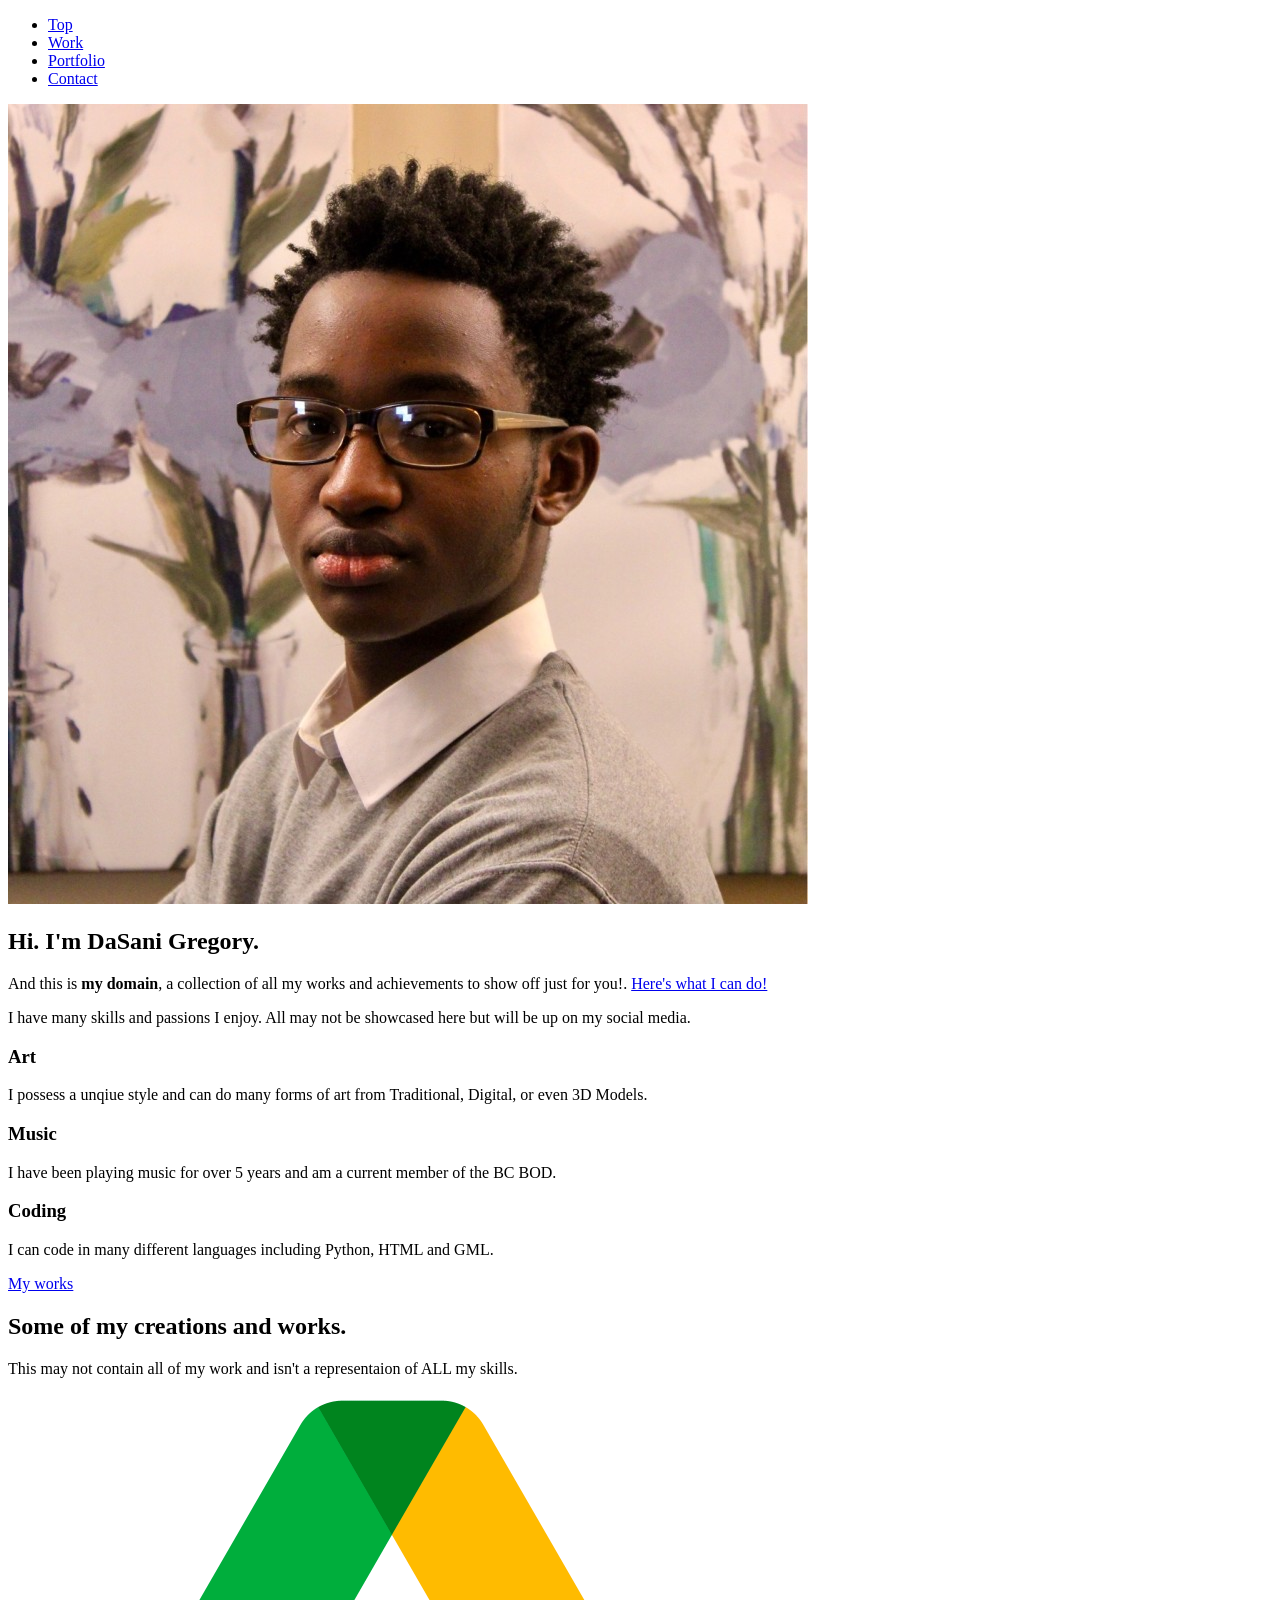
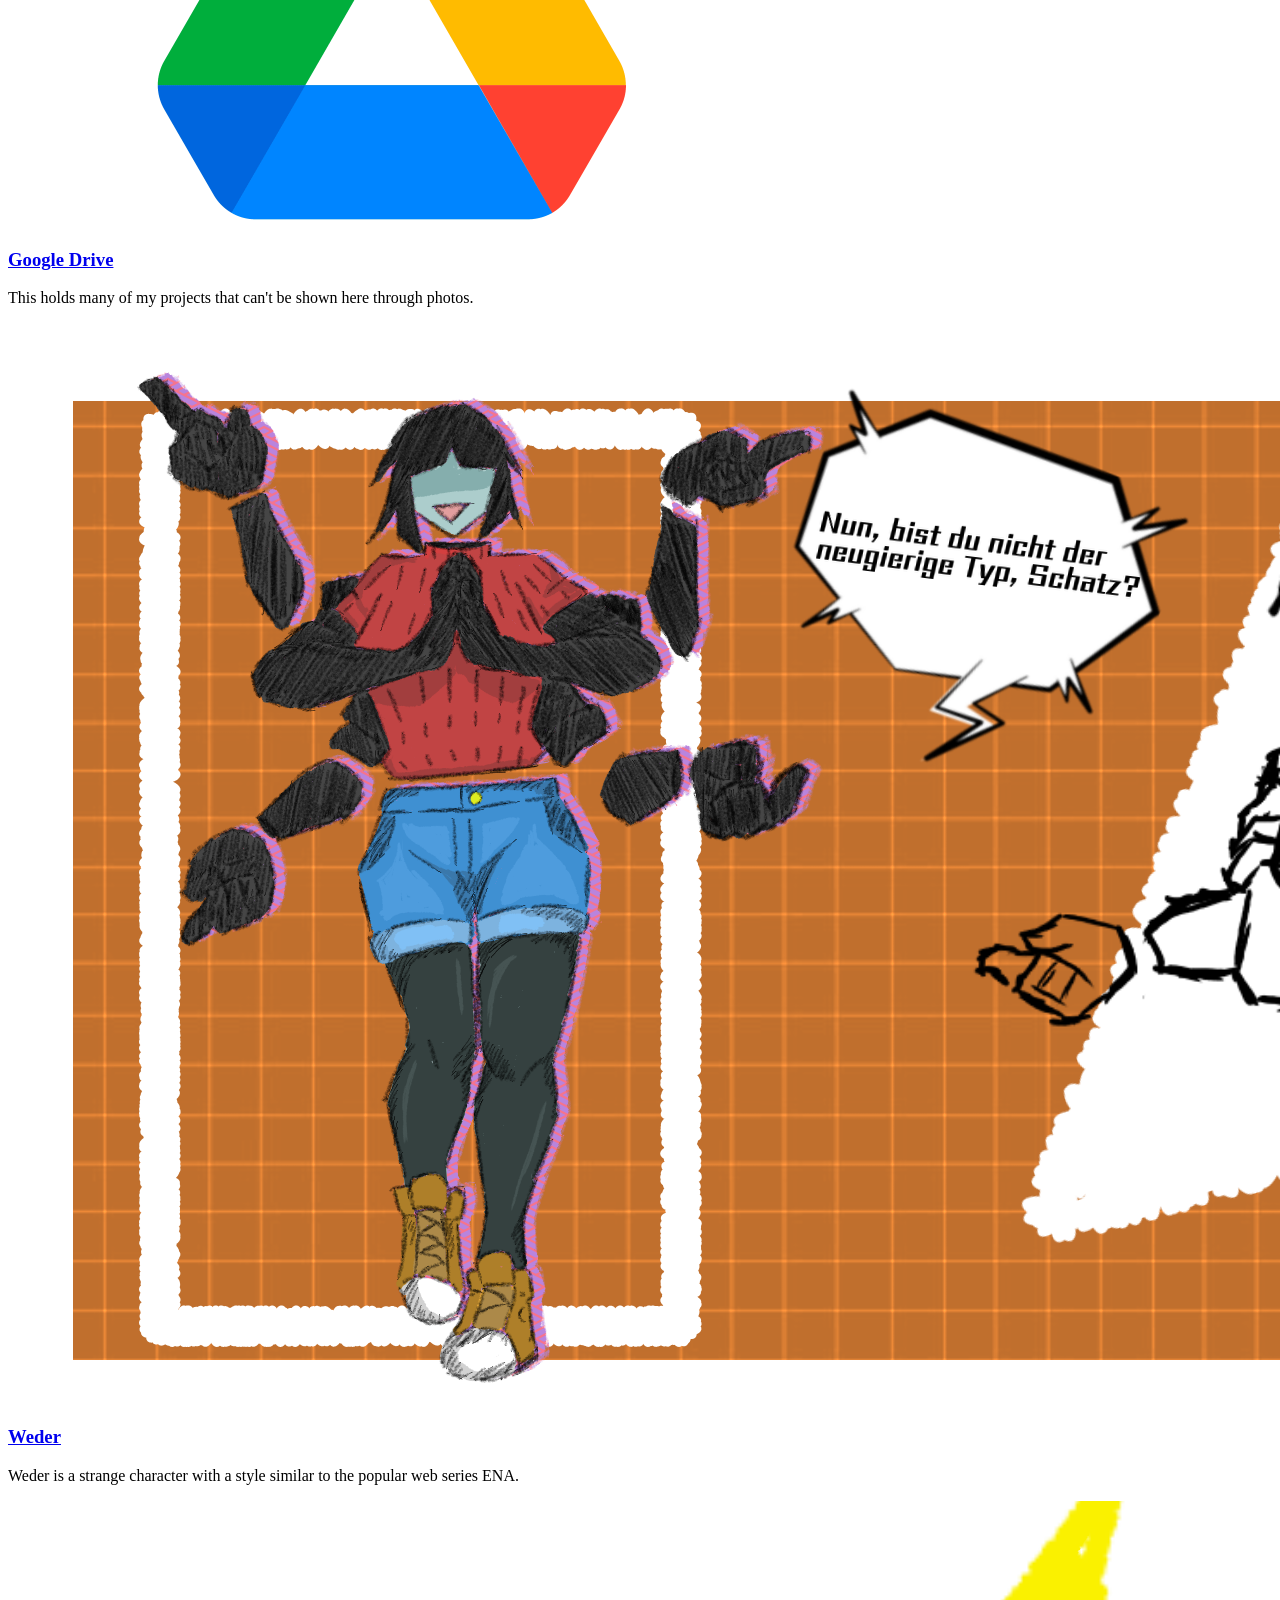
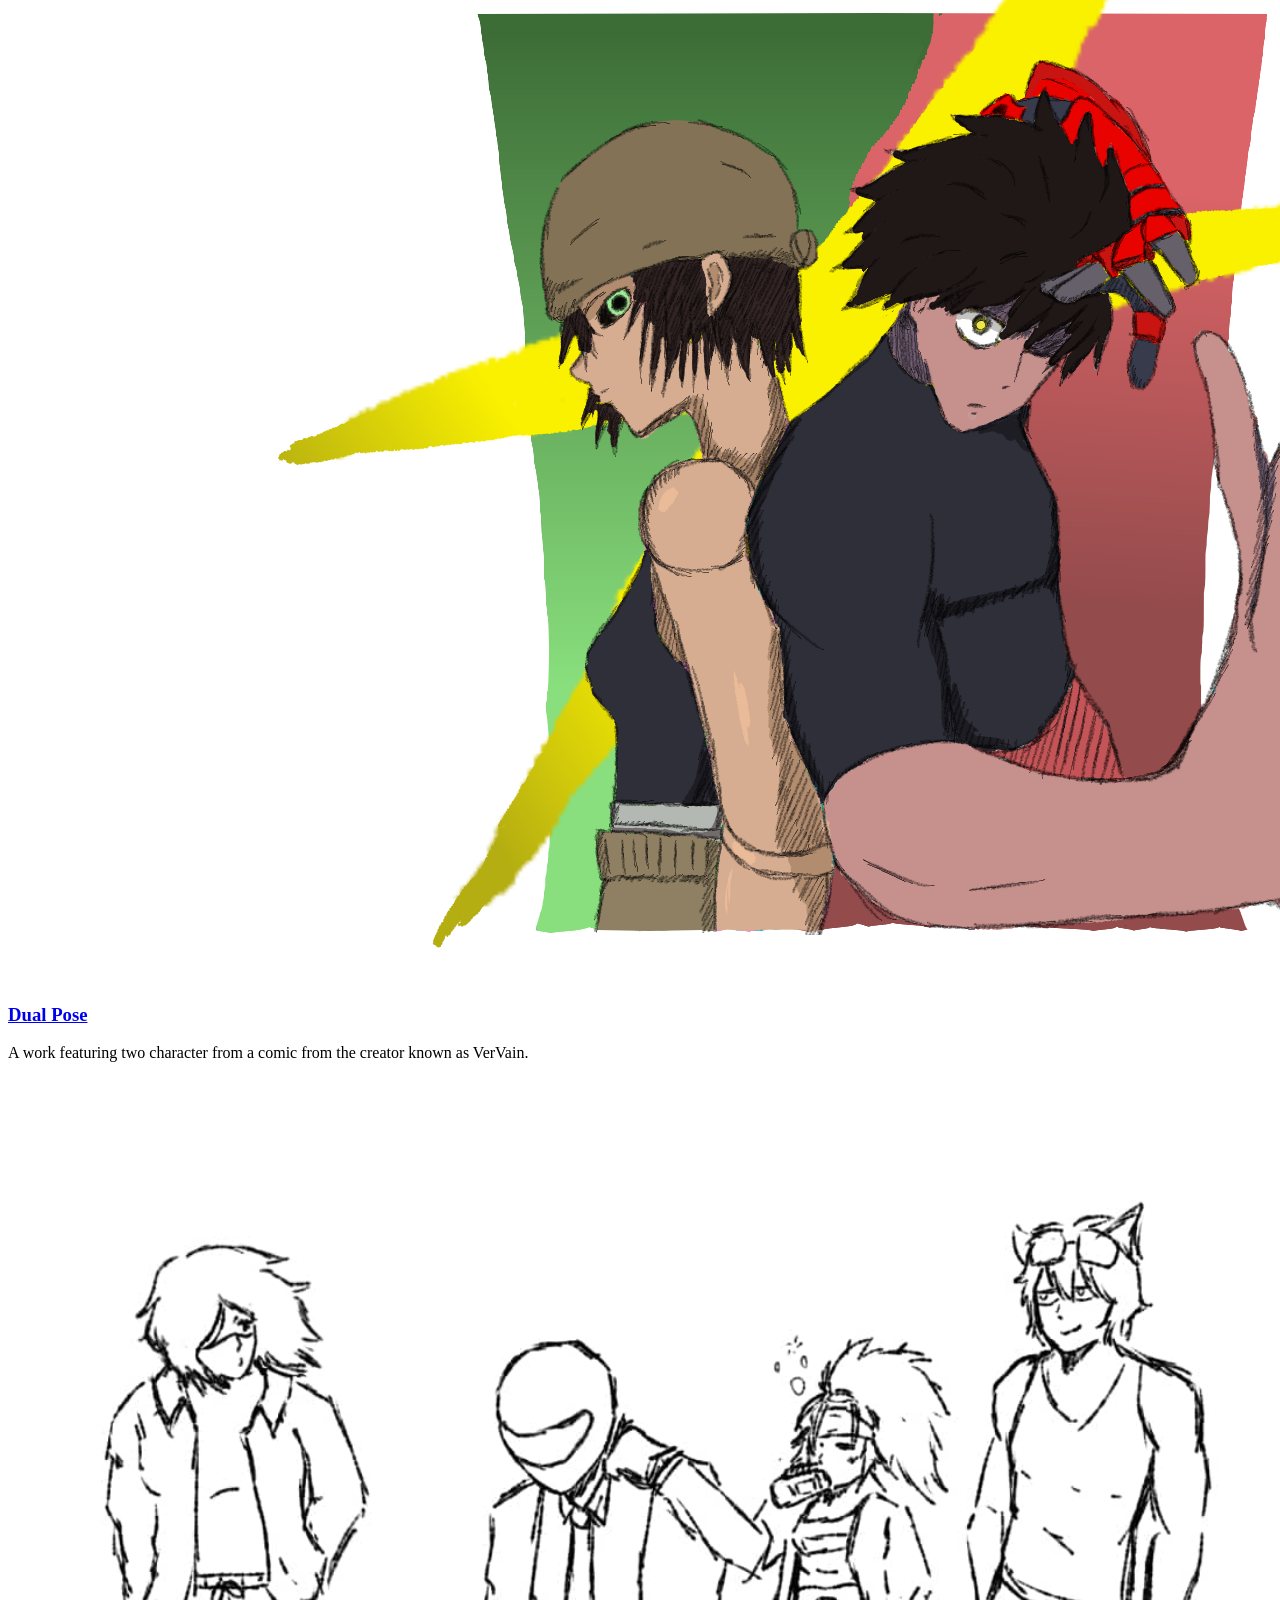
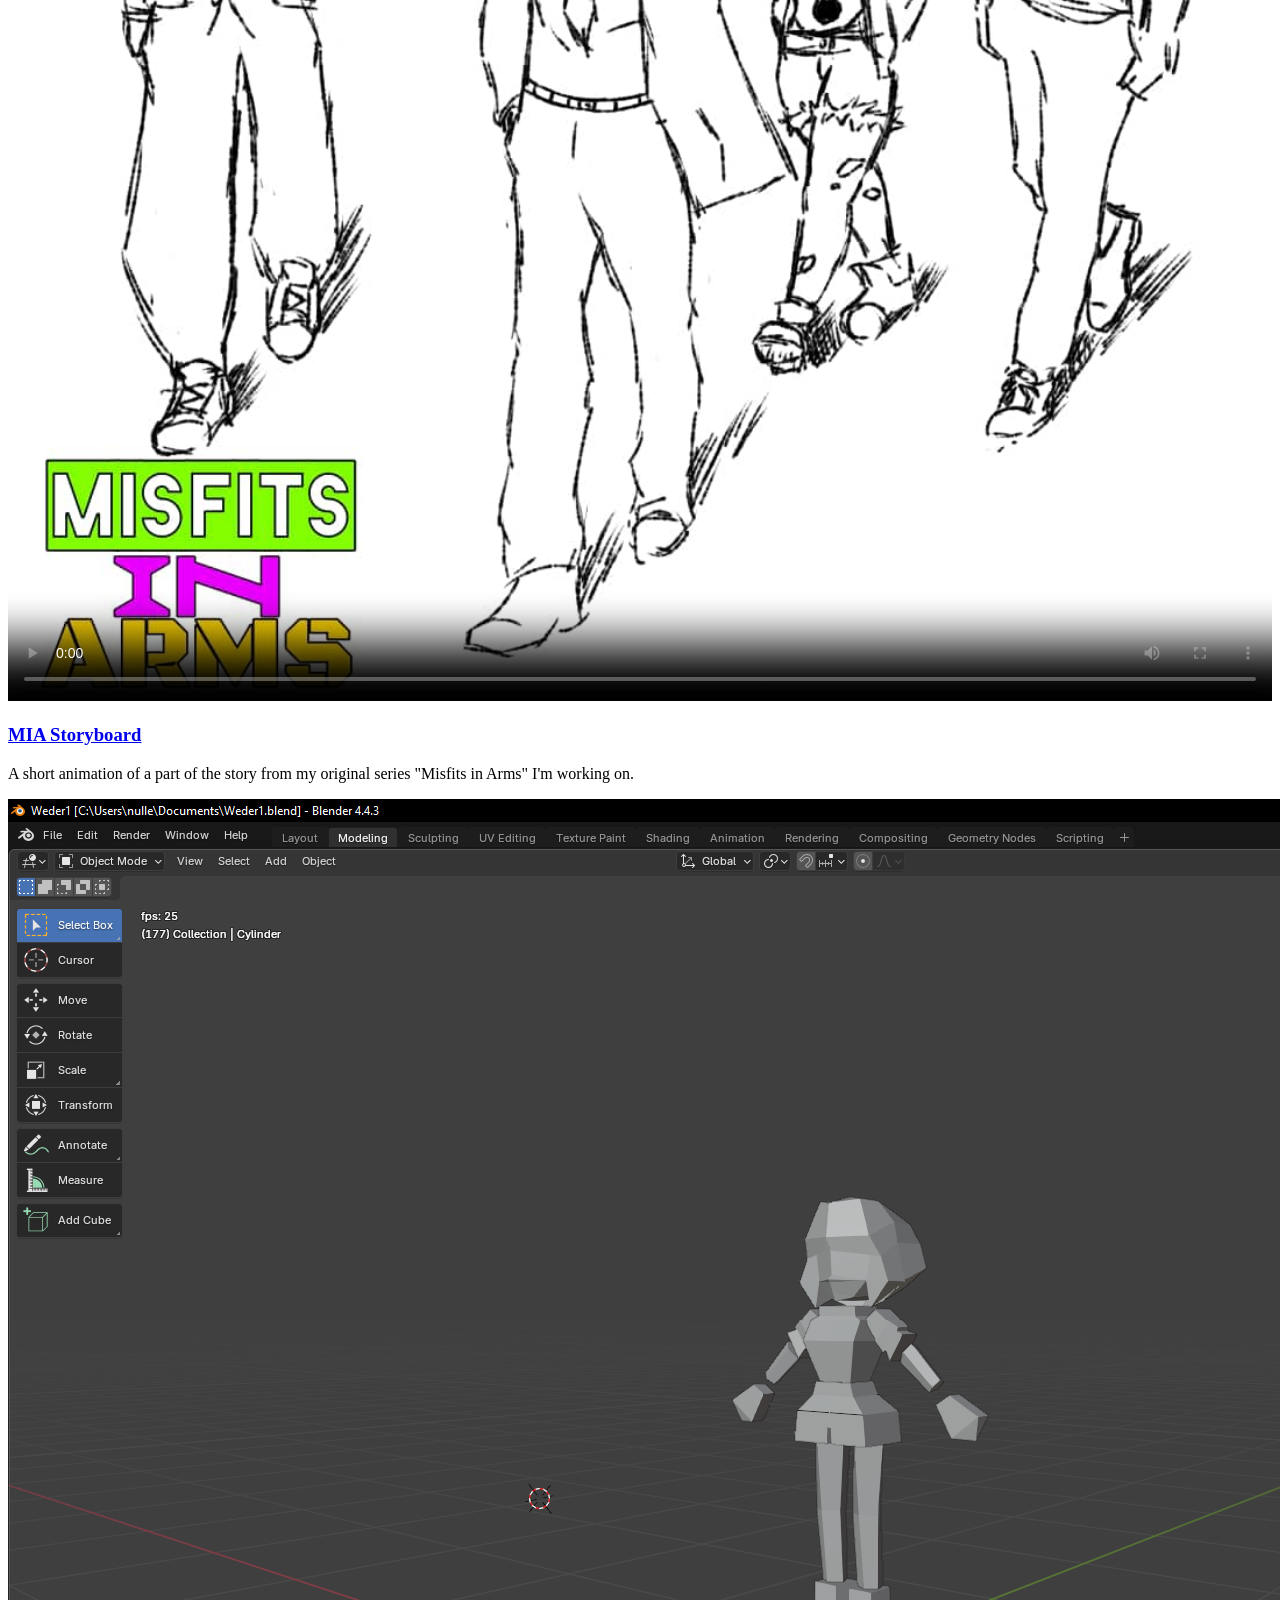
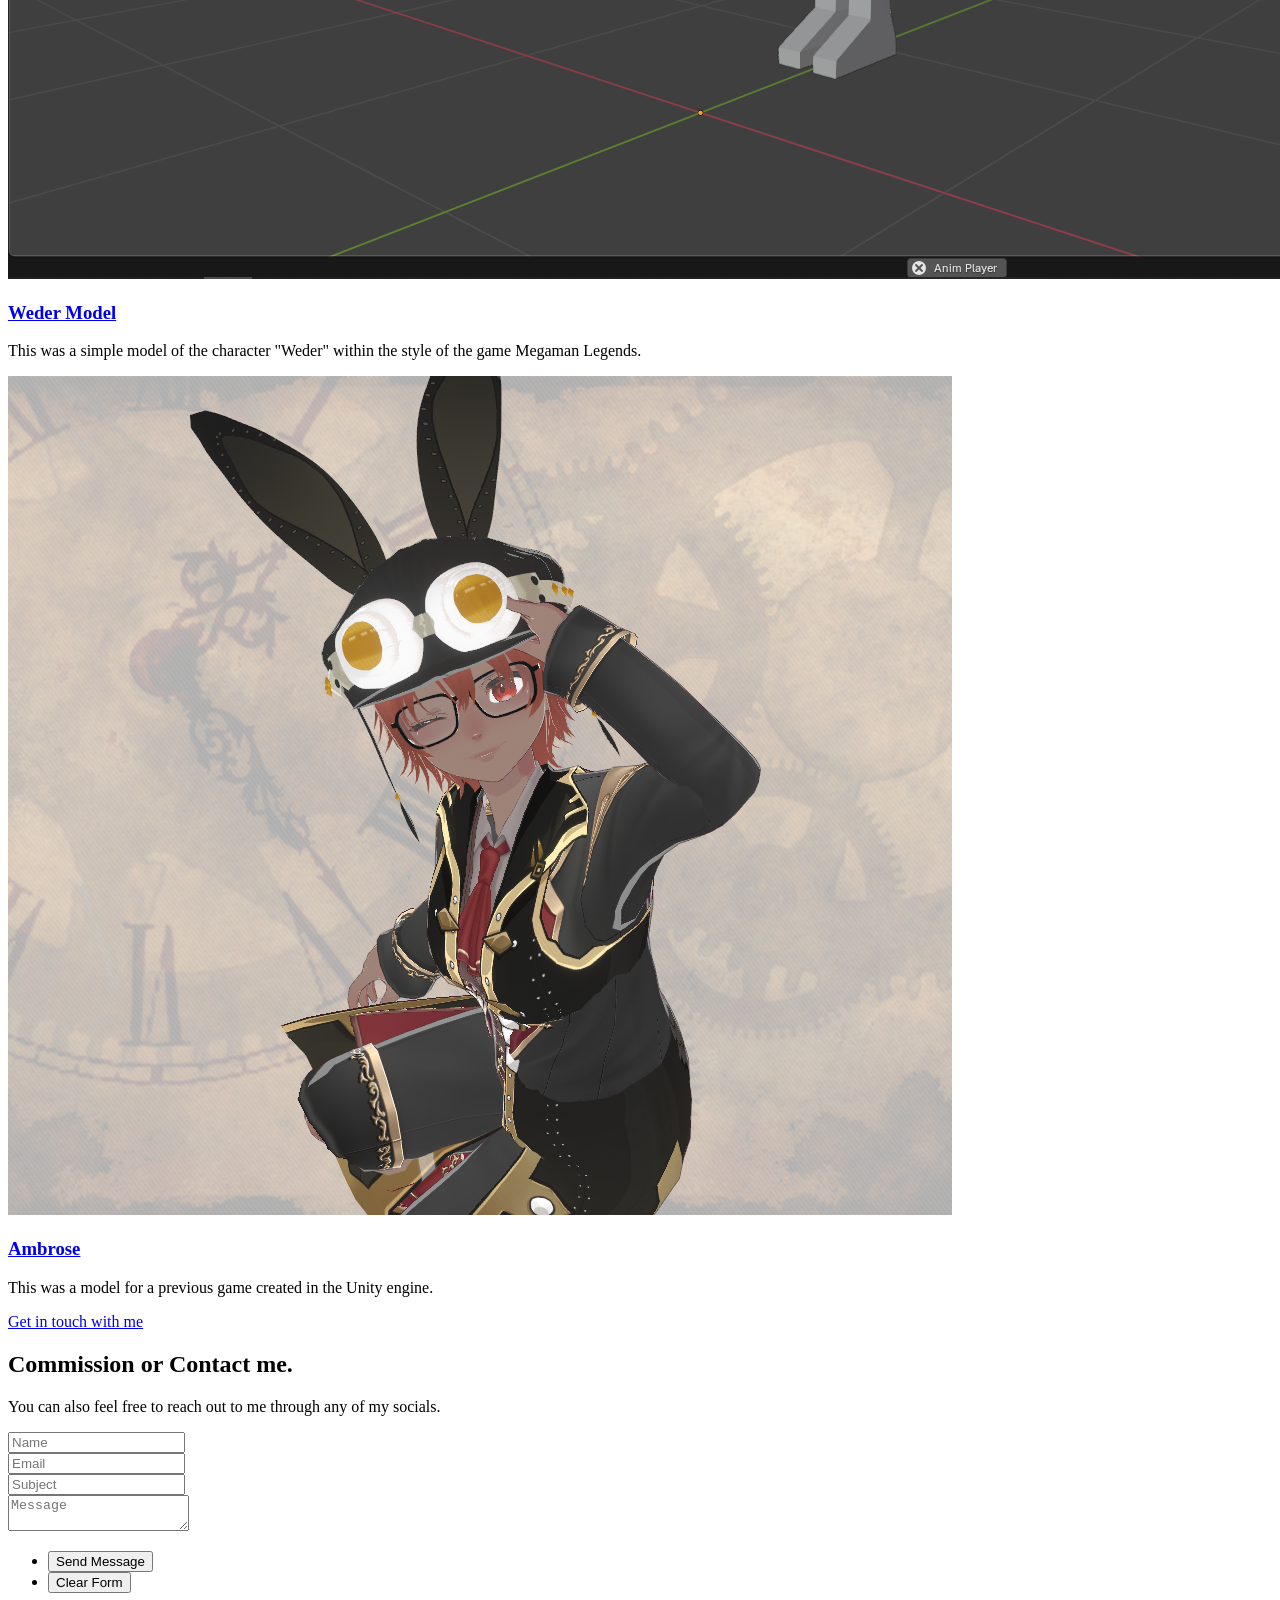
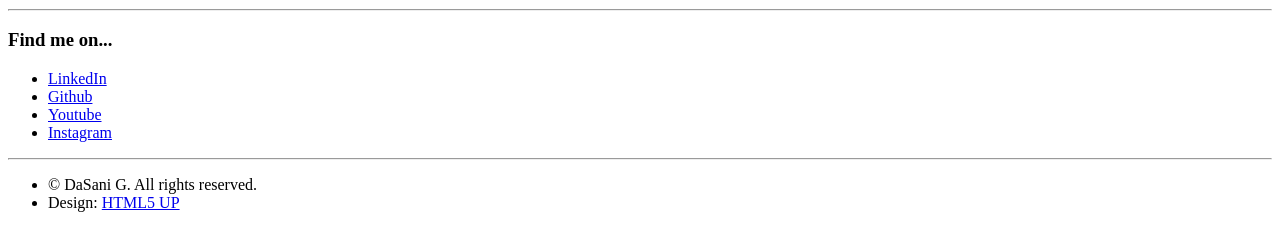
==== commit d085dd9e: "Add files via upload" ====
--- a/index.html
+++ b/index.html
@@ -124,11 +124,11 @@
     <article class="box style2">
         <div class="image featured">
             <video width="100%" height="auto" controls poster="images/MIA.jpg">
-                <source src="Videos/MIA.mp4" type="video/mp4">
+                <source src="MIA.mp4" type="video/mp4">
             </video>
         </div>
-        <h3><a href="#">MIA WIP</a></h3>
-        <p>A short WIP animation of a part of the story from an original series "Misfits in Arms" I'm working on.</p>
+        <h3><a href="#">MIA Storyboard</a></h3>
+        <p>A short animation of a part of the story from my original series "Misfits in Arms" I'm working on.</p>
     </article>
 </div>
 
@@ -153,7 +153,6 @@
 				</div>
 			</article>
 
-		<!-- Contact -->
 		<!-- Contact -->
 <article id="contact" class="wrapper style4">
     <div class="container medium">
@@ -163,7 +162,7 @@
         </header>
         <div class="row">
             <div class="col-12">
-                <!-- Use your unique Formspree endpoint below -->
+                <!-- Formspree endpoint -->
                 <form action="https://formspree.io/f/xbddrrrd" method="POST">
                     <div class="row">
                         <div class="col-6 col-12-small">
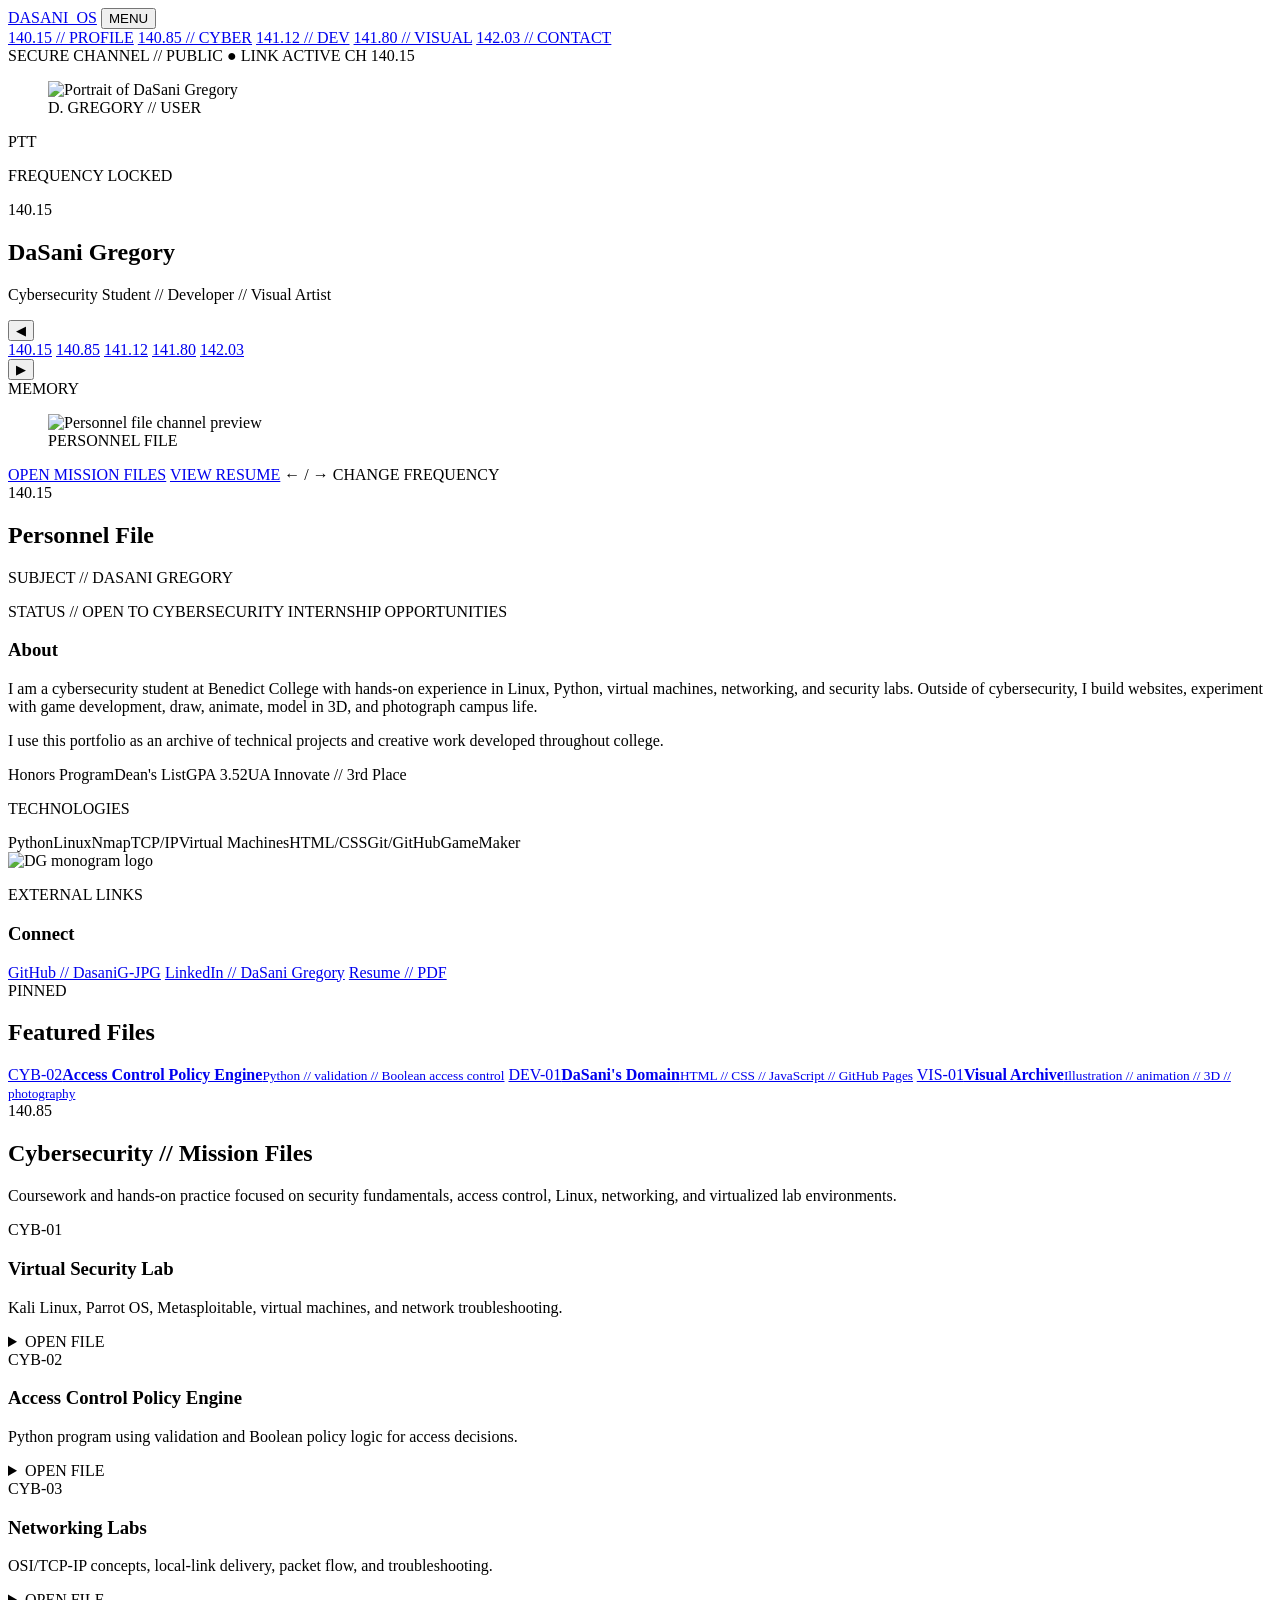
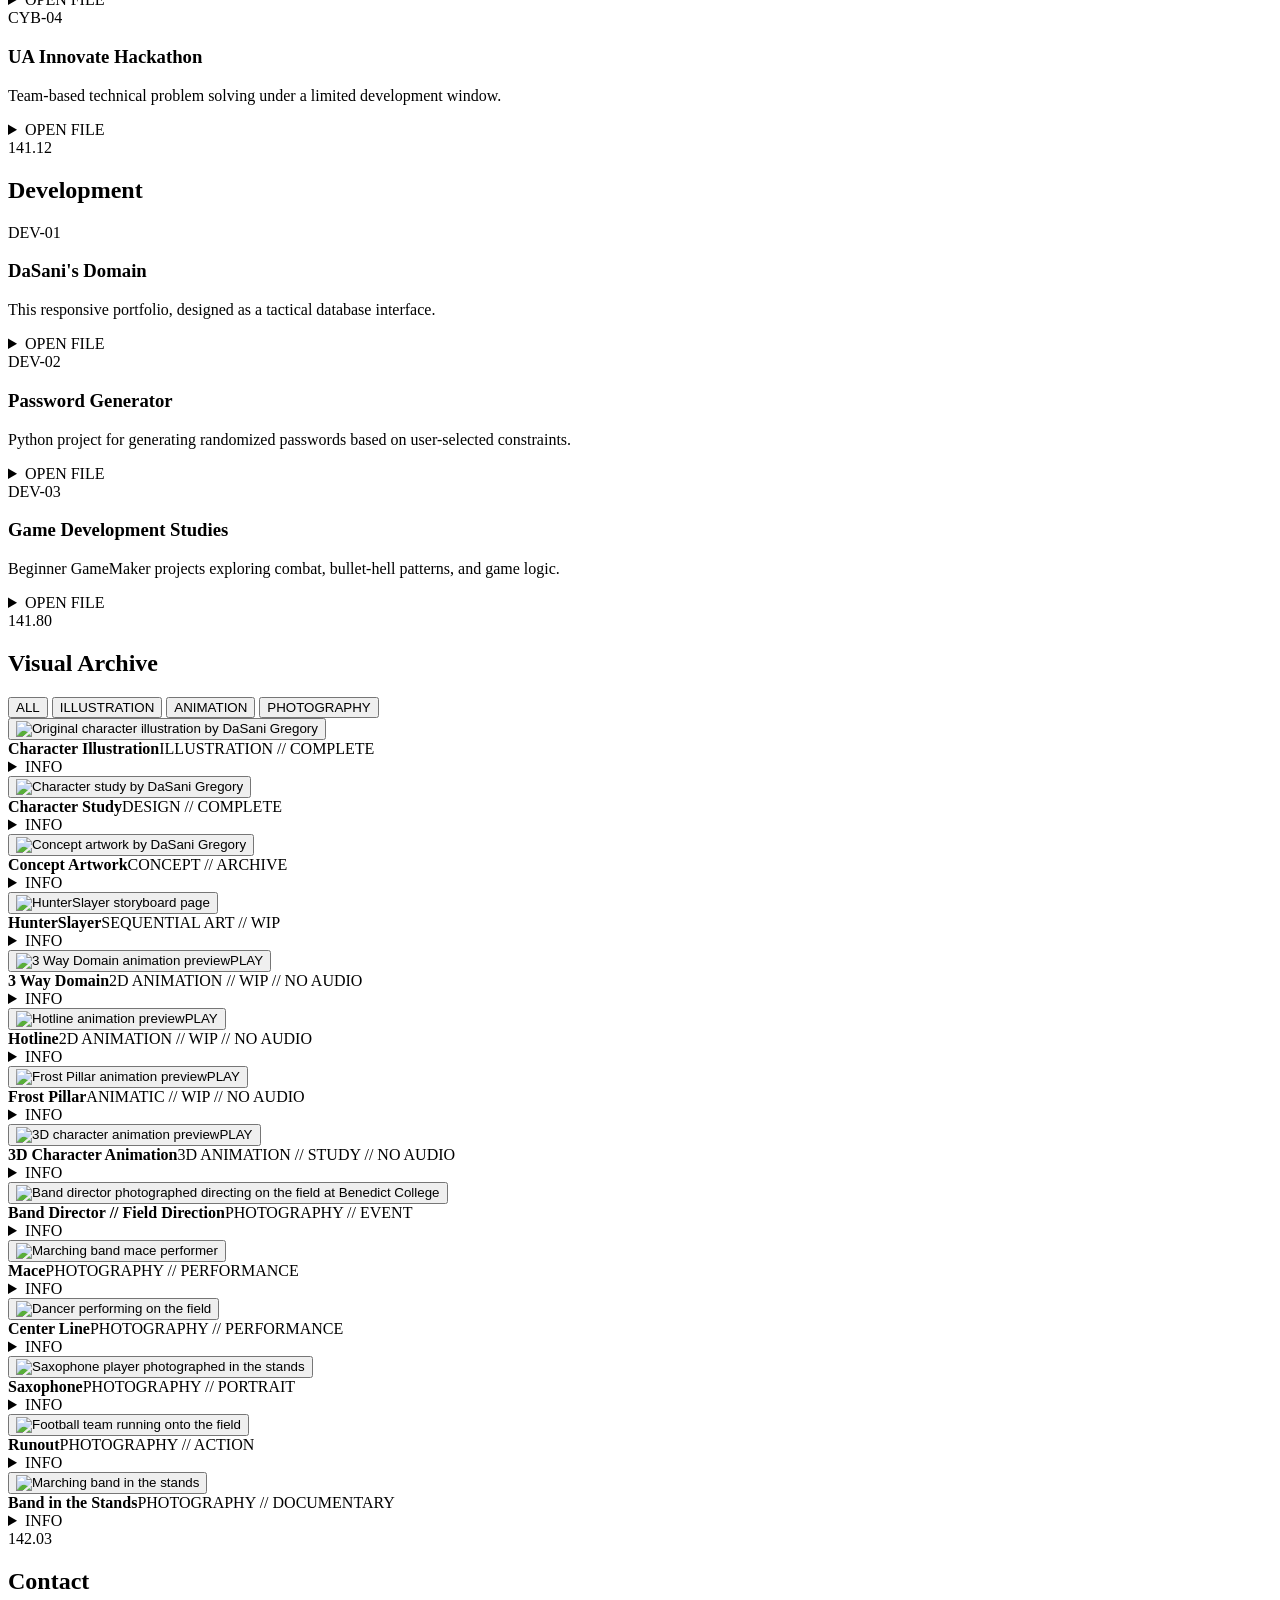
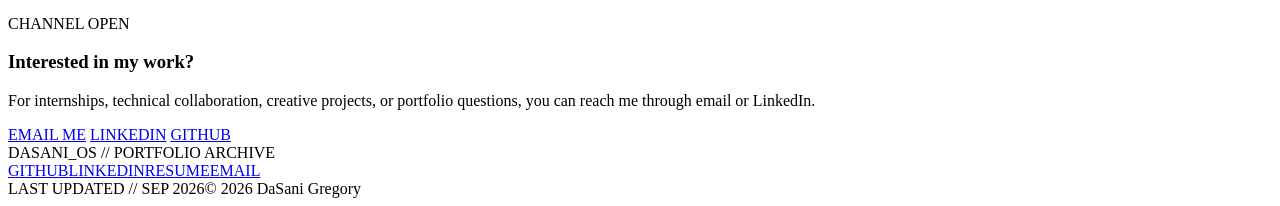
==== commit 344bec65: "Portfolio update" ====
--- a/index.html
+++ b/index.html
@@ -1,271 +1,219 @@
-<!DOCTYPE HTML>
-<!--
-	Miniport by HTML5 UP
-	html5up.net | @ajlkn
-	Free for personal and commercial use under the CCA 3.0 license (html5up.net/license)
-	⠀⠀⠀⠀⠀⠀⠀⠀⠀⠀⠀⠀⢀⣀⠤⠤⢤⣄⡤⠤⣤⣀⣀⠀⠀⠀⠀⠀⠀⠀⠀⠀⠀
-⠀⠀⠀⠀⠀⠀⠀⢀⣠⠤⠀⡴⠋⠀⠀⠀⠀⠀⠉⠒⢌⠉⠛⣽⡲⣄⡀⠀⠀⠀⠀⠀⠀
-⠀⠀⠀⠀⠀⣠⠾⠉⠀⠀⠀⠀⣄⠀⠀⠀⠀⠀⢀⣀⠀⣥⡤⠜⠊⣈⢻⣆⠀⠀⠀⠀⠀
-⠀⠀⠀⣠⠾⠁⠔⠨⠂⠀⢀⠘⡜⡦⣀⡴⡆⠛⠒⠙⡴⡀⠘⡆⠀⠀⠛⡙⢷⡀⠀⠀⠀
-⠀⠀⡴⠃⠀⠀⠀⠀⢀⣠⡼⠟⡏⡏⠙⣇⢸⡄⠀⠀⢹⠏⠁⢹⡳⣤⠀⠘⡌⣷⠀⠀⠀
-⠀⣸⠃⠀⡠⠖⢲⠀⠀⣸⠃⢰⡇⡇⠀⢸⣌⣇⢀⠀⣸⣷⣀⡼⢣⡇⠀⠀⢹⣹⠀⠀⠀
-⠀⡏⠀⡜⠁⠀⠁⠀⡰⢃⣴⣷⢟⣿⡟⡲⠟⠻⠊⠙⠃⣼⣿⣻⣾⡇⠀⠀⢸⡿⠀⠀⠀
-⠀⡇⠰⡇⠀⢀⡠⠞⡗⢩⡟⢸⡏⠀⢹⡇⠀⠀⠀⠀⠀⢸⣿⠉⢱⣿⠠⢤⣟⠁⠀⠀⠀
-⠀⣧⠀⠉⠉⠉⠀⢸⠦⡸⡅⢸⣏⠒⣱⠇⠀⠀⠀⠀⠀⠀⢿⣅⡽⠙⢦⠀⢈⣳⡄⠀⠀
-⠀⡟⠀⠀⠀⠀⠀⠘⠀⣘⡌⣀⡉⠉⠁⠀⠀⠀⠀⠈⠀⠀⠀⠀⠀⠁⠀⡸⠛⠜⡷⣠⠀
-⢸⠃⠀⠀⠀⠀⣀⡫⣿⣮⡀⠀⠀⠀⠀⠀⢠⠤⠶⡦⡤⠀⠀⠀⠀⠀⢠⠇⡀⠸⣧⣤⡆
-⡟⠀⠀⠀⠀⠀⠀⡄⢠⠉⢇⠀⡄⠀⠀⠀⠘⢦⣀⡸⠃⠀⠀⠀⢀⡠⠋⠈⠛⢷⡖⠋⠀
-⡇⢀⠀⠀⠀⠀⠀⢇⠀⢕⣺⣿⣅⡀⠀⠀⠀⠀⠀⠀⢀⣠⠤⠒⠉⠀⢠⣄⡶⠋⠀⠀⠀
-⠻⢾⣼⣦⣀⠀⡄⠈⠓⢦⣼⣿⣍⠉⠻⣄⠀⢈⠏⠉⣿⣦⡀⠀⢀⣠⠾⠀⠀⠀⠀⠀⠀
-⠀⠀⠈⠀⠉⠙⠓⠛⣦⡼⠘⣿⣿⣷⣤⣀⣹⠞⢤⣼⣿⣿⠈⢶⡋⠁⠀⠀⠀⠀⠀⠀⠀
--->
-<html>
-	<head>
-		<title>DaSani's Domain</title>
-		<link rel="icon" type="image/png" href="/images/favi.png?v=2">
-		<meta charset="utf-8" />
-		<meta name="viewport" content="width=device-width, initial-scale=1, user-scalable=no" />
-		<link rel="stylesheet" href="assets/css/main.css" />
-	</head>
-	<body class="is-preload">
-
-		<!-- Nav -->
-			<nav id="nav">
-				<ul class="container">
-					<li><a href="#top">Top</a></li>
-					<li><a href="#work">Work</a></li>
-					<li><a href="#portfolio">Portfolio</a></li>
-					<li><a href="#contact">Contact</a></li>
-				</ul>
-			</nav>
-
-		<!-- Home -->
-			<article id="top" class="wrapper style1">
-				<div class="container">
-					<div class="row">
-						<div class="col-4 col-5-large col-12-medium">
-							<span class="image fit"><img src="images/Profile Picture.png" alt="" /></span>
-						</div>
-						<div class="col-8 col-7-large col-12-medium">
-							<header>
-								<h1>Hi. I'm <strong>DaSani Gregory</strong>.</h1>
-							</header>
-							<p>And this is <strong>my domain</strong>, a collection of all my works and achievements to show off just for you!.
-							<a href="#work" class="button large scrolly"> Here's what I can do! </a>
-						</div>
-					</div>
-				</div>
-			</article>
-
-		<!-- Work -->
-			<article id="work" class="wrapper style2">
-				<div class="container">
-					<header>
-						<p>I have many skills and passions I enjoy. All may not be showcased here but will be up on my social media.</p>
-					</header>
-					<div class="row aln-center">
-						<div class="col-4 col-6-medium col-12-small">
-							<section class="box style1">
-								<span class="icon featured fa-thumbs-up"></span>
-								<h3>Art</h3>
-								<p>I possess a unqiue style and can do many forms of art from Traditional, Digital, or even 3D Models.</p>
-							</section>
-						</div>
-						<div class="col-4 col-6-medium col-12-small">
-							<section class="box style1">
-								<span class="icon featured fa-thumbs-up"></span>
-								<h3>Music</h3>
-								<p>I have been playing music for over 5 years and am a current member of the BC BOD.</p>
-							</section>
-						</div>
-						<div class="col-4 col-6-medium col-12-small">
-							<section class="box style1">
-								<span class="icon featured fa-thumbs-up"></span>
-								<h3>Coding</h3>
-								<p>I can code in many different languages including Python, HTML and GML.</p>
-							</section>
-						</div>
-					<footer>
-						<a href="#portfolio" class="button large scrolly">My works</a>
-					</footer>
-				</div>
-			</article>
-
-		<!-- Portfolio -->
-			<article id="portfolio" class="wrapper style3">
-				<div class="container">
-					<header>
-						<h2>Some of my creations and works.</h2>
-						<p>This may not contain all of my work and isn't a representaion of ALL my skills.</p>
-					</header>
-					<div class="row">
-						<div class="col-4 col-6-medium col-12-small">
-							<article class="box style2">
-								<a href="https://drive.google.com/drive/folders/1yqn_xXPYVd4tVasAlcfC8In96NthPkIY?usp=sharing" class="image featured"><img src="images/Google Drive Logo.png" alt="" /></a>
-								<h3><a href="#">Google Drive</a></h3>
-								<p>This holds many of my projects that can't be shown here through photos.</p>
-							</article>
-						</div>
-						<div class="col-4 col-6-medium col-12-small">
-							<article class="box style2">
-								<a href="#" class="image featured"><img src="images/art02.png" alt="" /></a>
-								<h3><a href="#">Weder</a></h3>
-								<p>Weder is a strange character with a style similar to the popular web series ENA.</p>
-							</article>
-						</div>
-						<div class="col-4 col-6-medium col-12-small">
-							<article class="box style2">
-								<a href="#" class="image featured"><img src="images/art01.png" alt="" /></a>
-								<h3><a href="#">Dual Pose</a></h3>
-								<p>A work featuring two character from a comic from the creator known as VerVain.</p>
-							</article>
-						</div>
-						<div class="col-4 col-6-medium col-12-small">
-    <article class="box style2">
-        <div class="image featured">
-            <video width="100%" height="auto" controls poster="images/MIA.jpg">
-                <source src="MIA.mp4" type="video/mp4">
-            </video>
-        </div>
-        <h3><a href="#">MIA Storyboard</a></h3>
-        <p>A short animation of a part of the story from my original series "Misfits in Arms" I'm working on.</p>
-    </article>
-</div>
-
-						<div class="col-4 col-6-medium col-12-small">
-							<article class="box style2">
-								<a href="#" class="image featured"><img src="images/art05.png" alt="" /></a>
-								<h3><a href="#">Weder Model</a></h3>
-								<p>This was a simple model of the character "Weder" within the style of the game Megaman Legends.</p>
-							</article>
-						</div>
-						<div class="col-4 col-6-medium col-12-small">
-							<article class="box style2">
-								<a href="#" class="image featured"><img src="images/art04.png" alt="" /></a>
-								<h3><a href="#">Ambrose</a></h3>
-								<p>This was a model for a previous game created in the Unity engine.</p>
-							</article>
-						</div>
-					</div>
-					<footer>
-						<a href="#contact" class="button large scrolly">Get in touch with me</a>
-					</footer>
-				</div>
-			</article>
-
-		<!-- Contact -->
-<article id="contact" class="wrapper style4">
-    <div class="container medium">
-        <header>
-            <h2>Commission or Contact me.</h2>
-            <p>You can also feel free to reach out to me through any of my socials.</p>
-        </header>
-        <div class="row">
-            <div class="col-12">
-                <!-- Formspree endpoint -->
-                <form action="https://formspree.io/f/xbddrrrd" method="POST">
-                    <div class="row">
-                        <div class="col-6 col-12-small">
-                            <!-- 'required' prevents blank submissions -->
-                            <input type="text" name="name" id="name" placeholder="Name" required />
-                        </div>
-                        <div class="col-6 col-12-small">
-                            <!-- Use type="email" so users must enter a valid email format -->
-                            <input type="email" name="email" id="email" placeholder="Email" required />
-                        </div>
-                        <div class="col-12">
-                            <input type="text" name="subject" id="subject" placeholder="Subject" />
-                        </div>
-                        <div class="col-12">
-                            <textarea name="message" id="message" placeholder="Message" required></textarea>
-                        </div>
-                        <div class="col-12">
-                            <ul class="actions">
-                                <li><input type="submit" value="Send Message" /></li>
-                                <li><input type="reset" value="Clear Form" class="alt" /></li>
-                            </ul>
-                        </div>
-                    </div>
-                </form>
-            </div>
-            <div class="col-12">
-                <hr />
-							<h3>Find me on...</h3>
-							<ul class="social">
-								<li><a href="https://www.linkedin.com/in/dasani-gregory-a8a7b6373/" class="icon brands fa-linkedin-in"><span class="label">LinkedIn</span></a></li>
-								<li><a href="https://github.com/DasaniG-JPG" class="icon brands fa-github"><span class="label">Github</span></a></li>
-								<li><a href="https://www.youtube.com/channel/UC68lzB9jAuD6EMpHnQ1sHzA" class="icon brands fa-youtube"><span class="label">Youtube</span></a></li>
-								<li><a href="https://www.instagram.com/dasani.works/?utm_source=ig_web_button_share_sheet" class="icon brands fa-instagram"><span class="label">Instagram</span></a></li>
-								<!--
-								<li><a href="#" class="icon solid fa-rss"><span>RSS</span></a></li>
-								<li><a href="#" class="icon brands fa-instagram"><span>Instagram</span></a></li>
-								<li><a href="#" class="icon brands fa-foursquare"><span>Foursquare</span></a></li>
-								<li><a href="#" class="icon brands fa-skype"><span>Skype</span></a></li>
-								<li><a href="#" class="icon brands fa-soundcloud"><span>Soundcloud</span></a></li>
-								<li><a href="#" class="icon brands fa-youtube"><span>YouTube</span></a></li>
-								<li><a href="#" class="icon brands fa-blogger"><span>Blogger</span></a></li>
-								<li><a href="#" class="icon brands fa-flickr"><span>Flickr</span></a></li>
-								<li><a href="#" class="icon brands fa-vimeo"><span>Vimeo</span></a></li>
-								-->
-							</ul>
-							<hr />
-						</div>
-					</div>
-					<footer>
-						<ul id="copyright">
-							<li>&copy; DaSani G. All rights reserved.</li><li>Design: <a href="http://html5up.net">HTML5 UP</a></li>
-						</ul>
-					</footer>
-				</div>
-			</article>
-
-		<!-- Scripts -->
-			<script src="assets/js/jquery.min.js"></script>
-			<script src="assets/js/jquery.scrolly.min.js"></script>
-			<script src="assets/js/browser.min.js"></script>
-			<script src="assets/js/breakpoints.min.js"></script>
-			<script src="assets/js/util.js"></script>
-			<script src="assets/js/main.js"></script>
-<script>
-    // 1. Secret Click Trigger
-    let profileClicks = 0;
-    // Target your profile picture specifically
-    const profileImg = document.querySelector('.image.fit img');
-
-    if (profileImg) {
-        profileImg.addEventListener('click', () => {
-            profileClicks++;
-            if (profileClicks === 5) {
-                window.location.href = "404.html"; // Send them to your custom error page
-            }
-        });
-    }
-
-    // 2. Console Self-Destruct
-    console.log("%cDASANI_OS: TYPE 'self_destruct()' TO WIPE THE DOMAIN", "color: red; font-weight: bold; font-size: 16px;");
-
-    window.self_destruct = function() {
-        console.log("Initiating sequence...");
-        setTimeout(() => {
-            window.location.href = "404.html";
-        }, 1000);
-    };
-
-    // 3. Konami Code (Bonus - Up, Up, Down, Down, Left, Right, Left, Right, B, A)
-    let konamiCode = ['ArrowUp', 'ArrowUp', 'ArrowDown', 'ArrowDown', 'ArrowLeft', 'ArrowRight', 'ArrowLeft', 'ArrowRight', 'b', 'a'];
-    let konamiIndex = 0;
-
-    document.addEventListener('keydown', (e) => {
-        if (e.key === konamiCode[konamiIndex]) {
-            konamiIndex++;
-            if (konamiIndex === konamiCode.length) {
-                window.location.href = "404.html";
-                konamiIndex = 0;
-            }
-        } else {
-            konamiIndex = 0;
-        }
-    });
-</script>
-	</body>
-</html>+<!doctype html>
+<html lang="en">
+<head>
+  <meta charset="utf-8">
+  <meta name="viewport" content="width=device-width, initial-scale=1">
+  <meta name="description" content="DaSani Gregory's cybersecurity, development, illustration, animation, and photography portfolio.">
+  <meta name="theme-color" content="#020706">
+  <meta property="og:title" content="DaSani Gregory // Cybersecurity & Visual Portfolio">
+  <meta property="og:description" content="Cybersecurity, development, illustration, animation, and photography by DaSani Gregory.">
+  <meta property="og:type" content="website">
+  <meta property="og:url" content="https://dasanig-jpg.github.io/DaSani-s-Domain.github.io/">
+  <meta property="og:image" content="https://dasanig-jpg.github.io/DaSani-s-Domain.github.io/assets/img/brand/og-card.jpg">
+  <meta name="twitter:card" content="summary_large_image">
+  <title>DaSani Gregory // Cybersecurity & Visual Portfolio</title>
+  <link rel="icon" href="assets/img/brand/favicon.ico" sizes="any">
+  <link rel="icon" type="image/png" sizes="64x64" href="assets/img/brand/favicon-64.png">
+  <link rel="apple-touch-icon" href="assets/img/brand/favicon-512.png">
+  <link rel="preconnect" href="https://fonts.googleapis.com">
+  <link rel="preconnect" href="https://fonts.gstatic.com" crossorigin>
+  <link href="https://fonts.googleapis.com/css2?family=Oxanium:wght@400;600;700;800&family=Share+Tech+Mono&display=swap" rel="stylesheet">
+  <link rel="stylesheet" href="assets/css/style.css">
+</head>
+<body>
+  <div class="scanlines" aria-hidden="true"></div>
+  <header class="topbar">
+    <a class="brand" href="#top" aria-label="DaSani Gregory portfolio home"><img src="assets/img/brand/dg-secondary-teal.png" alt="" aria-hidden="true"><span>DASANI_OS</span></a>
+    <button class="nav-toggle" aria-expanded="false" aria-controls="main-nav">MENU</button>
+    <nav id="main-nav" aria-label="Primary navigation">
+      <a href="#profile">140.15 // PROFILE</a>
+      <a href="#cyber">140.85 // CYBER</a>
+      <a href="#development">141.12 // DEV</a>
+      <a href="#archive">141.80 // VISUAL</a>
+      <a href="#contact">142.03 // CONTACT</a>
+    </nav>
+  </header>
+
+  <main id="top">
+    <section class="hero shell" aria-labelledby="hero-title">
+      <div class="codec-shell" aria-label="Portfolio CODEC interface">
+        <div class="codec-statusline">
+          <span>SECURE CHANNEL // PUBLIC</span>
+          <span class="codec-live">● LINK ACTIVE</span>
+          <span id="codec-channel-label">CH 140.15</span>
+        </div>
+
+        <div class="codec-grid">
+          <figure class="codec-portrait codec-portrait-left">
+            <div class="portrait-screen">
+              <img src="assets/img/profile.png" alt="Portrait of DaSani Gregory">
+            </div>
+            <figcaption>D. GREGORY // USER</figcaption>
+          </figure>
+
+          <div class="codec-console">
+            <div class="codec-tab codec-tab-top">PTT</div>
+            <div class="codec-display">
+              <div class="signal-bars" aria-label="Signal strength: strong">
+                <i></i><i></i><i></i><i></i><i></i><i></i><i></i><i></i>
+              </div>
+              <div class="codec-readout">
+                <p class="codec-lock">FREQUENCY LOCKED</p>
+                <div class="frequency-number" id="codec-frequency">140.15</div>
+                <h1 id="hero-title">DaSani Gregory</h1>
+                <p class="hero-role" id="codec-role">Cybersecurity Student // Developer // Visual Artist</p>
+              </div>
+            </div>
+            <div class="codec-controls" aria-label="Portfolio frequencies">
+              <button type="button" class="codec-arrow" id="codec-prev" aria-label="Previous frequency">◀</button>
+              <div class="codec-channel-buttons">
+                <a class="codec-channel active" data-frequency="140.15" data-title="DaSani Gregory" data-role="Cybersecurity Student // Developer // Visual Artist" data-image="assets/img/brand/channel-profile.jpg" data-label="PERSONNEL FILE" href="#profile">140.15</a>
+                <a class="codec-channel" data-frequency="140.85" data-title="Cybersecurity" data-role="Linux // Python // Networking // Security Labs" data-image="assets/img/brand/channel-cyber.jpg" data-label="MISSION FILES" href="#cyber">140.85</a>
+                <a class="codec-channel" data-frequency="141.12" data-title="Development" data-role="Python // Web // GitHub // GameMaker" data-image="assets/img/brand/channel-dev.jpg" data-label="DEVELOPMENT" href="#development">141.12</a>
+                <a class="codec-channel" data-frequency="141.80" data-title="Visual Archive" data-role="Illustration // Animation // 3D // Photography" data-image="assets/img/art/Untitled_Artwork.png" data-label="VISUAL ARCHIVE" href="#archive">141.80</a>
+                <a class="codec-channel" data-frequency="142.03" data-title="Contact" data-role="GitHub // LinkedIn // Email // Resume" data-image="assets/img/brand/channel-contact.jpg" data-label="CONTACT" href="#contact">142.03</a>
+              </div>
+              <button type="button" class="codec-arrow" id="codec-next" aria-label="Next frequency">▶</button>
+            </div>
+            <div class="codec-tab codec-tab-bottom">MEMORY</div>
+          </div>
+
+          <figure class="codec-portrait codec-portrait-right">
+            <div class="portrait-screen">
+              <img id="codec-preview" src="assets/img/brand/channel-profile.jpg" alt="Personnel file channel preview">
+            </div>
+            <figcaption id="codec-preview-label">PERSONNEL FILE</figcaption>
+          </figure>
+        </div>
+
+        <div class="codec-actions">
+          <a class="button primary" href="#cyber">OPEN MISSION FILES</a>
+          <a class="button" href="assets/docs/DaSani_Gregory_Resume.pdf" target="_blank" rel="noopener">VIEW RESUME</a>
+          <span class="codec-hint">← / → CHANGE FREQUENCY</span>
+        </div>
+      </div>
+    </section>
+
+    <section id="profile" class="section shell">
+      <div class="section-title"><span>140.15</span><h2>Personnel File</h2></div>
+      <div class="two-col">
+        <article class="panel">
+          <p class="eyebrow">SUBJECT // DASANI GREGORY</p>
+          <div class="status-pill">STATUS // OPEN TO CYBERSECURITY INTERNSHIP OPPORTUNITIES</div>
+          <h3>About</h3>
+          <p>I am a cybersecurity student at Benedict College with hands-on experience in Linux, Python, virtual machines, networking, and security labs. Outside of cybersecurity, I build websites, experiment with game development, draw, animate, model in 3D, and photograph campus life.</p>
+          <p>I use this portfolio as an archive of technical projects and creative work developed throughout college.</p>
+          <div class="chip-row"><span>Honors Program</span><span>Dean's List</span><span>GPA 3.52</span><span>UA Innovate // 3rd Place</span></div>
+          <div class="tech-block"><p class="eyebrow">TECHNOLOGIES</p><div class="chip-row"><span>Python</span><span>Linux</span><span>Nmap</span><span>TCP/IP</span><span>Virtual Machines</span><span>HTML/CSS</span><span>Git/GitHub</span><span>GameMaker</span></div></div>
+        </article>
+        <article class="panel quick-links">
+          <img class="profile-mark" src="assets/img/brand/dg-primary-teal.png" alt="DG monogram logo">
+          <p class="eyebrow">EXTERNAL LINKS</p>
+          <h3>Connect</h3>
+          <a href="https://github.com/DasaniG-JPG" target="_blank" rel="noopener">GitHub // DasaniG-JPG</a>
+          <a href="https://www.linkedin.com/in/dasani-gregory-a8a7b6373/" target="_blank" rel="noopener">LinkedIn // DaSani Gregory</a>
+          <a href="assets/docs/DaSani_Gregory_Resume.pdf" target="_blank" rel="noopener">Resume // PDF</a>
+        </article>
+      </div>
+    </section>
+
+    <section class="section shell featured-files" aria-labelledby="featured-title">
+      <div class="section-title"><span>PINNED</span><h2 id="featured-title">Featured Files</h2></div>
+      <div class="featured-grid">
+        <a class="featured-card" href="#cyber"><span>CYB-02</span><strong>Access Control Policy Engine</strong><small>Python // validation // Boolean access control</small></a>
+        <a class="featured-card" href="#development"><span>DEV-01</span><strong>DaSani's Domain</strong><small>HTML // CSS // JavaScript // GitHub Pages</small></a>
+        <a class="featured-card" href="#archive"><span>VIS-01</span><strong>Visual Archive</strong><small>Illustration // animation // 3D // photography</small></a>
+      </div>
+    </section>
+
+    <section id="cyber" class="section shell">
+      <div class="section-title"><span>140.85</span><h2>Cybersecurity // Mission Files</h2></div>
+      <p class="section-intro">Coursework and hands-on practice focused on security fundamentals, access control, Linux, networking, and virtualized lab environments.</p>
+      <div class="card-grid">
+        <article class="file-card">
+          <div class="file-code">CYB-01</div><h3>Virtual Security Lab</h3><p>Kali Linux, Parrot OS, Metasploitable, virtual machines, and network troubleshooting.</p>
+          <details><summary>OPEN FILE</summary><div class="details-body"><p>Built and configured isolated virtual machines for authorized security practice. Used Linux command-line tools and network scanning to identify hosts, inspect ports, and troubleshoot connectivity.</p><p class="meta">FOCUS // Linux · Virtualization · Nmap · Networking</p></div></details>
+        </article>
+        <article class="file-card">
+          <div class="file-code">CYB-02</div><h3>Access Control Policy Engine</h3><p>Python program using validation and Boolean policy logic for access decisions.</p>
+          <details><summary>OPEN FILE</summary><div class="details-body"><p>Created a policy engine that validates inputs before applying compound access-control rules and returns clear ALLOW or DENY decisions without exposing sensitive information.</p><p class="meta">FOCUS // Python · Input Validation · Access Control</p></div></details>
+        </article>
+        <article class="file-card">
+          <div class="file-code">CYB-03</div><h3>Networking Labs</h3><p>OSI/TCP-IP concepts, local-link delivery, packet flow, and troubleshooting.</p>
+          <details><summary>OPEN FILE</summary><div class="details-body"><p>Documented how web requests move from client to server, mapped protocol functions across OSI/TCP-IP layers, and practiced gateway and loopback connectivity tests.</p><p class="meta">FOCUS // TCP/IP · OSI · Routing · Packet Journey</p></div></details>
+        </article>
+        <article class="file-card">
+          <div class="file-code">CYB-04</div><h3>UA Innovate Hackathon</h3><p>Team-based technical problem solving under a limited development window.</p>
+          <details><summary>OPEN FILE</summary><div class="details-body"><p>Collaborated with a team at the UA Innovate Hackathon and placed 3rd. The experience strengthened rapid prototyping, communication, and technical presentation skills.</p><p class="meta">RESULT // 3rd Place Team · 2026</p></div></details>
+        </article>
+      </div>
+    </section>
+
+    <section id="development" class="section shell">
+      <div class="section-title"><span>141.12</span><h2>Development</h2></div>
+      <div class="card-grid">
+        <article class="file-card"><div class="file-code">DEV-01</div><h3>DaSani's Domain</h3><p>This responsive portfolio, designed as a tactical database interface.</p><details><summary>OPEN FILE</summary><div class="details-body"><p>Built with semantic HTML, CSS, and JavaScript. Designed to balance a game-inspired visual identity with readable, recruiter-friendly project information.</p><p class="meta">STACK // HTML · CSS · JavaScript · GitHub Pages</p></div></details></article>
+        <article class="file-card"><div class="file-code">DEV-02</div><h3>Password Generator</h3><p>Python project for generating randomized passwords based on user-selected constraints.</p><details><summary>OPEN FILE</summary><div class="details-body"><p>Available on GitHub as part of my growing programming portfolio.</p><a class="inline-link" href="https://github.com/DasaniG-JPG" target="_blank" rel="noopener">OPEN GITHUB ↗</a></div></details></article>
+        <article class="file-card"><div class="file-code">DEV-03</div><h3>Game Development Studies</h3><p>Beginner GameMaker projects exploring combat, bullet-hell patterns, and game logic.</p><details><summary>OPEN FILE</summary><div class="details-body"><p>Ongoing side projects used to practice programming, interaction design, and systems thinking through small playable prototypes.</p><p class="meta">TOOLS // GameMaker · GML</p></div></details></article>
+      </div>
+    </section>
+
+    <section id="archive" class="section shell">
+      <div class="section-title"><span>141.80</span><h2>Visual Archive</h2></div>
+      <div class="archive-tabs" role="tablist" aria-label="Visual archive categories">
+        <button class="tab active" data-filter="all">ALL</button>
+        <button class="tab" data-filter="art">ILLUSTRATION</button>
+        <button class="tab" data-filter="animation">ANIMATION</button>
+        <button class="tab" data-filter="photo">PHOTOGRAPHY</button>
+      </div>
+
+      <div class="gallery">
+        <article class="gallery-item" data-kind="art"><button class="media-button" data-src="assets/img/art/Untitled_Artwork.png" data-type="image" data-title="Character Illustration"><img src="assets/img/art/Untitled_Artwork.png" alt="Original character illustration by DaSani Gregory" loading="lazy"></button><div class="gallery-caption"><strong>Character Illustration</strong><span>ILLUSTRATION // COMPLETE</span><details><summary>INFO</summary><p>Original character work selected for the featured visual archive.</p></details></div></article>
+        <article class="gallery-item" data-kind="art"><button class="media-button" data-src="assets/img/art/IMG_0739.PNG" data-type="image" data-title="Character Study"><img src="assets/img/art/IMG_0739.PNG" alt="Character study by DaSani Gregory" loading="lazy"></button><div class="gallery-caption"><strong>Character Study</strong><span>DESIGN // COMPLETE</span><details><summary>INFO</summary><p>Character design and visual development study.</p></details></div></article>
+        <article class="gallery-item" data-kind="art"><button class="media-button" data-src="assets/img/art/IMG_0480_Original.PNG" data-type="image" data-title="Concept Artwork"><img src="assets/img/art/IMG_0480_Original.PNG" alt="Concept artwork by DaSani Gregory" loading="lazy"></button><div class="gallery-caption"><strong>Concept Artwork</strong><span>CONCEPT // ARCHIVE</span><details><summary>INFO</summary><p>Selected concept artwork from ongoing original projects.</p></details></div></article>
+        <article class="gallery-item" data-kind="art"><button class="media-button" data-src="assets/img/art/HunterSlayer.png" data-type="image" data-title="HunterSlayer Storyboard"><img src="assets/img/art/HunterSlayer.png" alt="HunterSlayer storyboard page" loading="lazy"></button><div class="gallery-caption"><strong>HunterSlayer</strong><span>SEQUENTIAL ART // WIP</span><details><summary>INFO</summary><p>Storyboard and sequential-art development study.</p></details></div></article>
+
+        <article class="gallery-item" data-kind="animation"><button class="media-button video-thumb" data-src="assets/video/3 Way Domain.mp4" data-type="video" data-title="3 Way Domain"><img src="assets/img/art/3-way-domain-poster.jpg" alt="3 Way Domain animation preview" loading="lazy"><span>PLAY</span></button><div class="gallery-caption"><strong>3 Way Domain</strong><span>2D ANIMATION // WIP // NO AUDIO</span><details><summary>INFO</summary><p>Animation test focused on expressions, timing, and panel-based transitions.</p></details></div></article>
+        <article class="gallery-item" data-kind="animation"><button class="media-button video-thumb" data-src="assets/video/Hotline.mp4" data-type="video" data-title="Hotline"><img src="assets/img/art/hotline-poster.jpg" alt="Hotline animation preview" loading="lazy"><span>PLAY</span></button><div class="gallery-caption"><strong>Hotline</strong><span>2D ANIMATION // WIP // NO AUDIO</span><details><summary>INFO</summary><p>Short motion study with cinematic framing and character acting.</p></details></div></article>
+        <article class="gallery-item" data-kind="animation"><button class="media-button video-thumb" data-src="assets/video/Frost Pillar.mp4" data-type="video" data-title="Frost Pillar"><img src="assets/img/art/frost-pillar-poster.jpg" alt="Frost Pillar animation preview" loading="lazy"><span>PLAY</span></button><div class="gallery-caption"><strong>Frost Pillar</strong><span>ANIMATIC // WIP // NO AUDIO</span><details><summary>INFO</summary><p>Rough animation test focused on movement and timing.</p></details></div></article>
+        <article class="gallery-item" data-kind="animation"><button class="media-button video-thumb" data-src="assets/video/3d-character-animation.mp4" data-type="video" data-title="3D Character Animation"><img src="assets/img/art/3d-animation-poster.jpg" alt="3D character animation preview" loading="lazy"><span>PLAY</span></button><div class="gallery-caption"><strong>3D Character Animation</strong><span>3D ANIMATION // STUDY // NO AUDIO</span><details><summary>INFO</summary><p>Short 3D character animation study exploring posing, character motion, and presentation.</p></details></div></article>
+
+        <article class="gallery-item" data-kind="photo"><button class="media-button" data-src="assets/img/photo/IMG_0114.JPG" data-type="image" data-title="Band Director // Field Direction"><img src="assets/img/photo/IMG_0114.JPG" alt="Band director photographed directing on the field at Benedict College" loading="lazy"></button><div class="gallery-caption"><strong>Band Director // Field Direction</strong><span>PHOTOGRAPHY // EVENT</span><details><summary>INFO</summary><p>Game-day photograph of the band director at work, emphasizing scale, gesture, and negative space.</p></details></div></article>
+        <article class="gallery-item" data-kind="photo"><button class="media-button" data-src="assets/img/photo/IMG_0217.JPG" data-type="image" data-title="Mace"><img src="assets/img/photo/IMG_0217.JPG" alt="Marching band mace performer" loading="lazy"></button><div class="gallery-caption"><strong>Mace</strong><span>PHOTOGRAPHY // PERFORMANCE</span><details><summary>INFO</summary><p>Performance portrait capturing motion and gesture on the field.</p></details></div></article>
+        <article class="gallery-item" data-kind="photo"><button class="media-button" data-src="assets/img/photo/IMG_0236.JPG" data-type="image" data-title="Center Line"><img src="assets/img/photo/IMG_0236.JPG" alt="Dancer performing on the field" loading="lazy"></button><div class="gallery-caption"><strong>Center Line</strong><span>PHOTOGRAPHY // PERFORMANCE</span><details><summary>INFO</summary><p>Symmetrical field composition using the painted line as a visual anchor.</p></details></div></article>
+        <article class="gallery-item" data-kind="photo"><button class="media-button" data-src="assets/img/photo/IMG_0444.JPG" data-type="image" data-title="Saxophone"><img src="assets/img/photo/IMG_0444.JPG" alt="Saxophone player photographed in the stands" loading="lazy"></button><div class="gallery-caption"><strong>Saxophone</strong><span>PHOTOGRAPHY // PORTRAIT</span><details><summary>INFO</summary><p>Close performance portrait with the instrument used as the visual focal point.</p></details></div></article>
+        <article class="gallery-item" data-kind="photo"><button class="media-button" data-src="assets/img/photo/IMG_0121.JPG" data-type="image" data-title="Runout"><img src="assets/img/photo/IMG_0121.JPG" alt="Football team running onto the field" loading="lazy"></button><div class="gallery-caption"><strong>Runout</strong><span>PHOTOGRAPHY // ACTION</span><details><summary>INFO</summary><p>Wide event photograph capturing movement and game-day atmosphere.</p></details></div></article>
+        <article class="gallery-item" data-kind="photo"><button class="media-button" data-src="assets/img/photo/IMG_0180.JPG" data-type="image" data-title="Band in the Stands"><img src="assets/img/photo/IMG_0180.JPG" alt="Marching band in the stands" loading="lazy"></button><div class="gallery-caption"><strong>Band in the Stands</strong><span>PHOTOGRAPHY // DOCUMENTARY</span><details><summary>INFO</summary><p>Documentary-style image capturing coordinated performance and crowd energy.</p></details></div></article>
+      </div>
+    </section>
+
+    <section id="contact" class="section shell contact-section">
+      <div class="section-title"><span>142.03</span><h2>Contact</h2></div>
+      <div class="panel contact-panel">
+        <p class="eyebrow">CHANNEL OPEN</p>
+        <h3>Interested in my work?</h3>
+        <p>For internships, technical collaboration, creative projects, or portfolio questions, you can reach me through email or LinkedIn.</p>
+        <div class="hero-actions">
+          <a class="button primary" href="mailto:dasanizgregory@gmail.com">EMAIL ME</a>
+          <a class="button" href="https://www.linkedin.com/in/dasani-gregory-a8a7b6373/" target="_blank" rel="noopener">LINKEDIN</a>
+          <a class="button" href="https://github.com/DasaniG-JPG" target="_blank" rel="noopener">GITHUB</a>
+        </div>
+      </div>
+    </section>
+  </main>
+
+  <footer>
+    <div class="footer-brand"><img src="assets/img/brand/dg-secondary-teal.png" alt=""><span>DASANI_OS // PORTFOLIO ARCHIVE</span></div>
+    <div class="footer-links"><a href="https://github.com/DasaniG-JPG" target="_blank" rel="noopener">GITHUB</a><a href="https://www.linkedin.com/in/dasani-gregory-a8a7b6373/" target="_blank" rel="noopener">LINKEDIN</a><a href="assets/docs/DaSani_Gregory_Resume.pdf" target="_blank" rel="noopener">RESUME</a><a href="mailto:dasanizgregory@gmail.com">EMAIL</a></div>
+    <span>LAST UPDATED // SEP 2026</span><span>© 2026 DaSani Gregory</span>
+  </footer>
+
+  <dialog id="media-modal" aria-label="Media viewer">
+    <button class="modal-close" aria-label="Close viewer">CLOSE ×</button>
+    <div class="modal-content"></div>
+    <p class="modal-title"></p>
+  </dialog>
+
+  <script src="assets/js/main.js"></script>
+</body>
+</html>
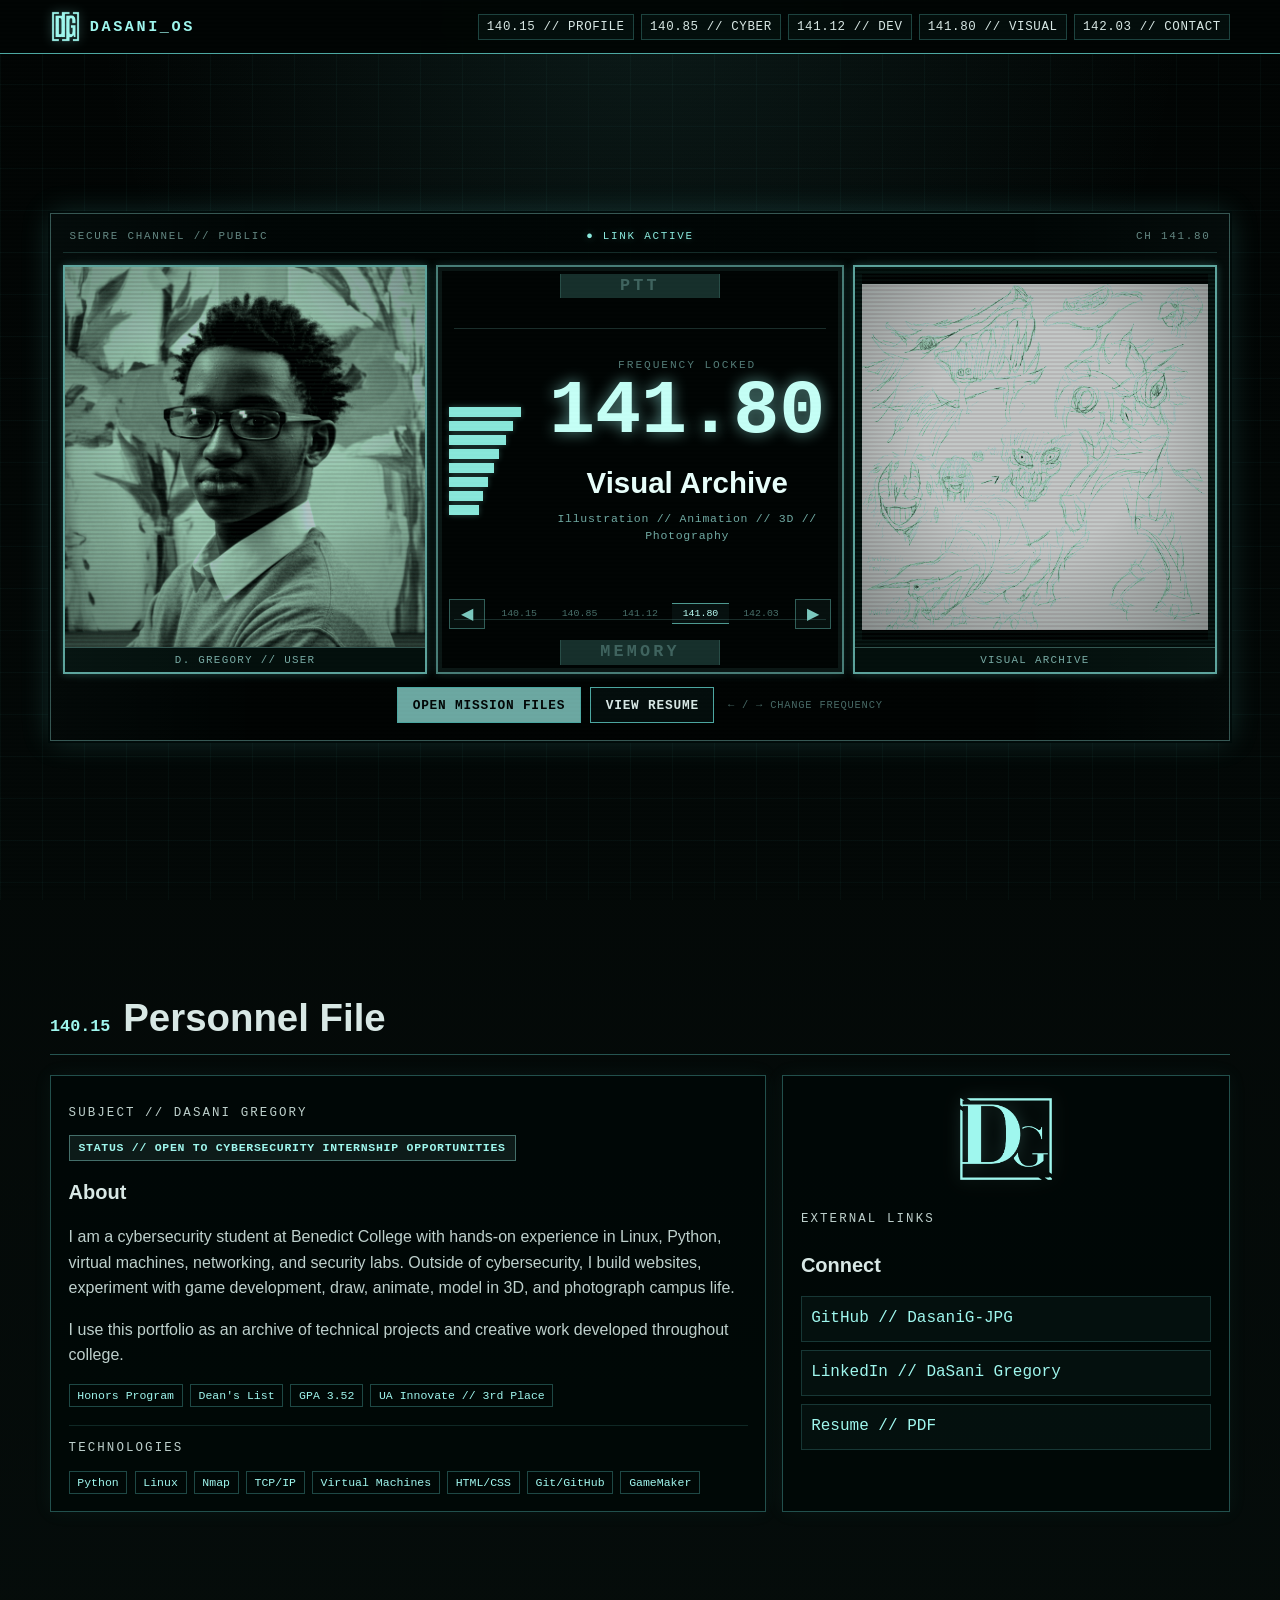
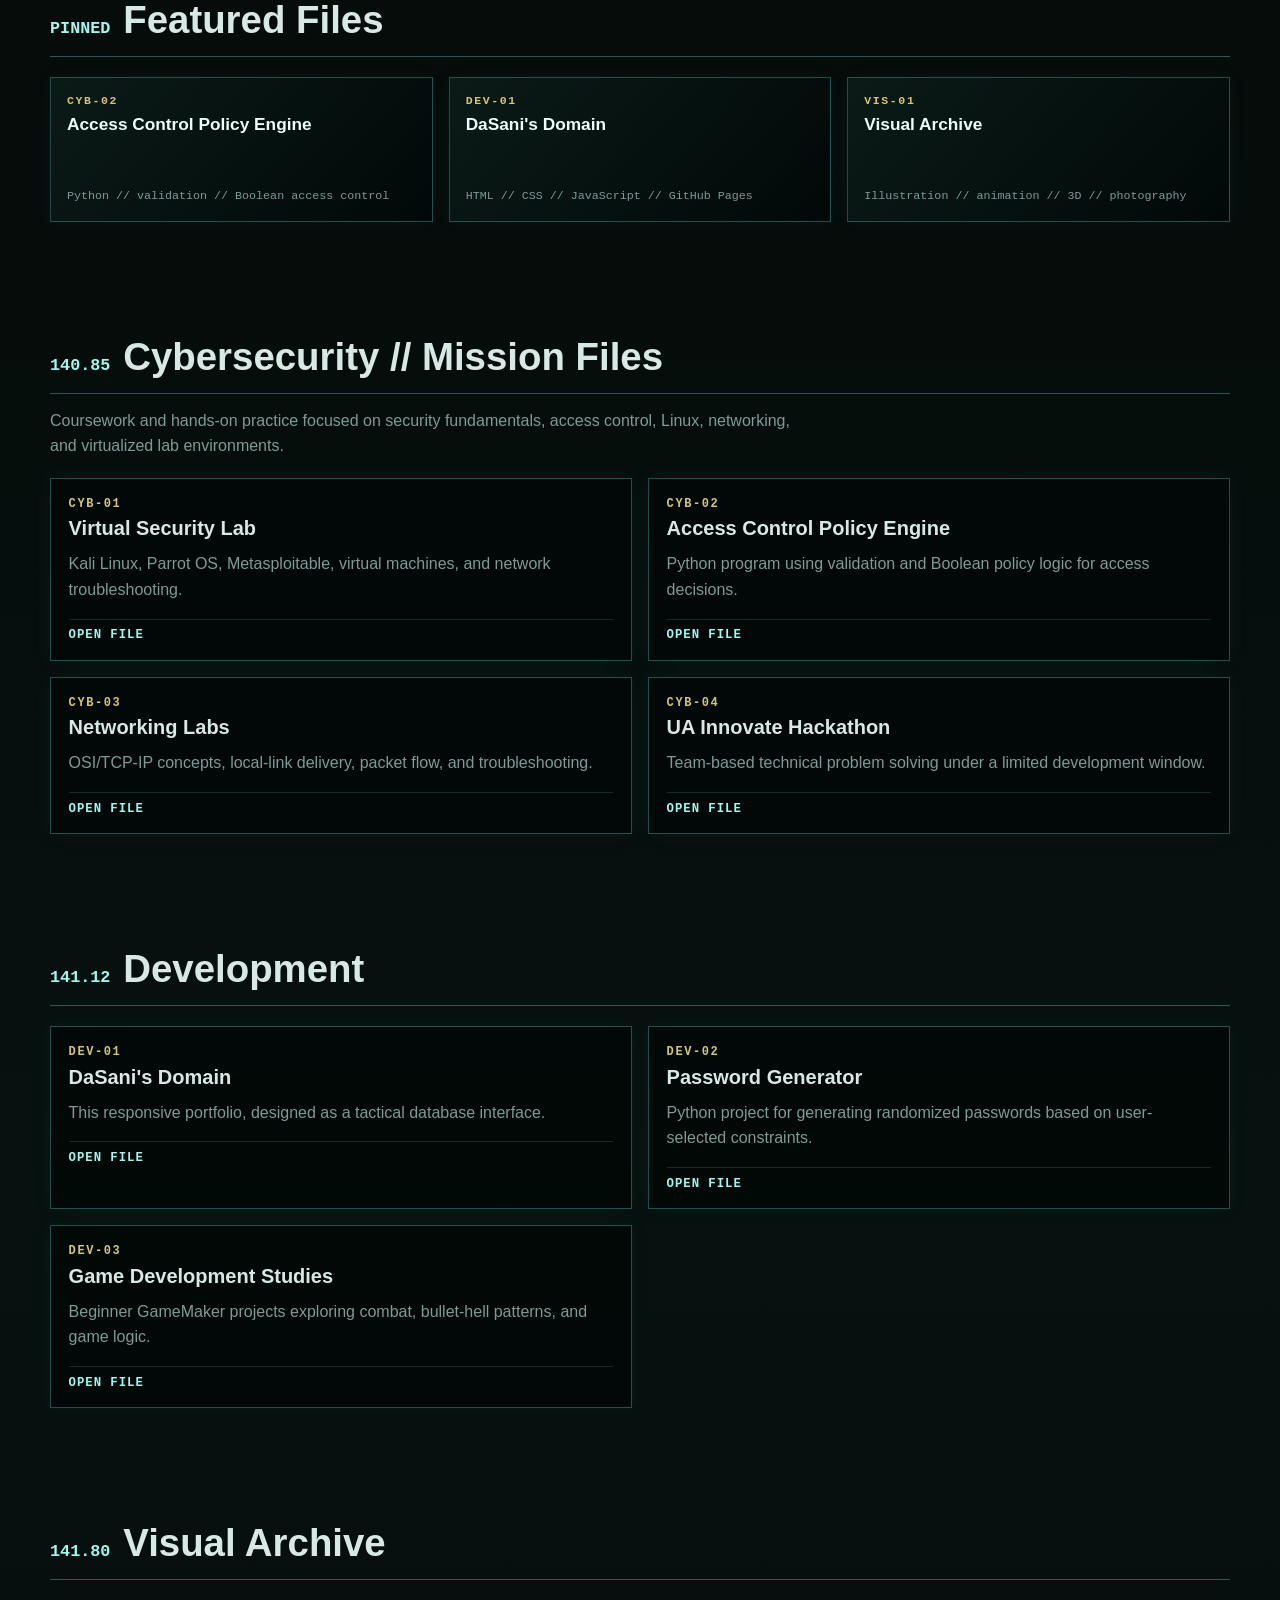
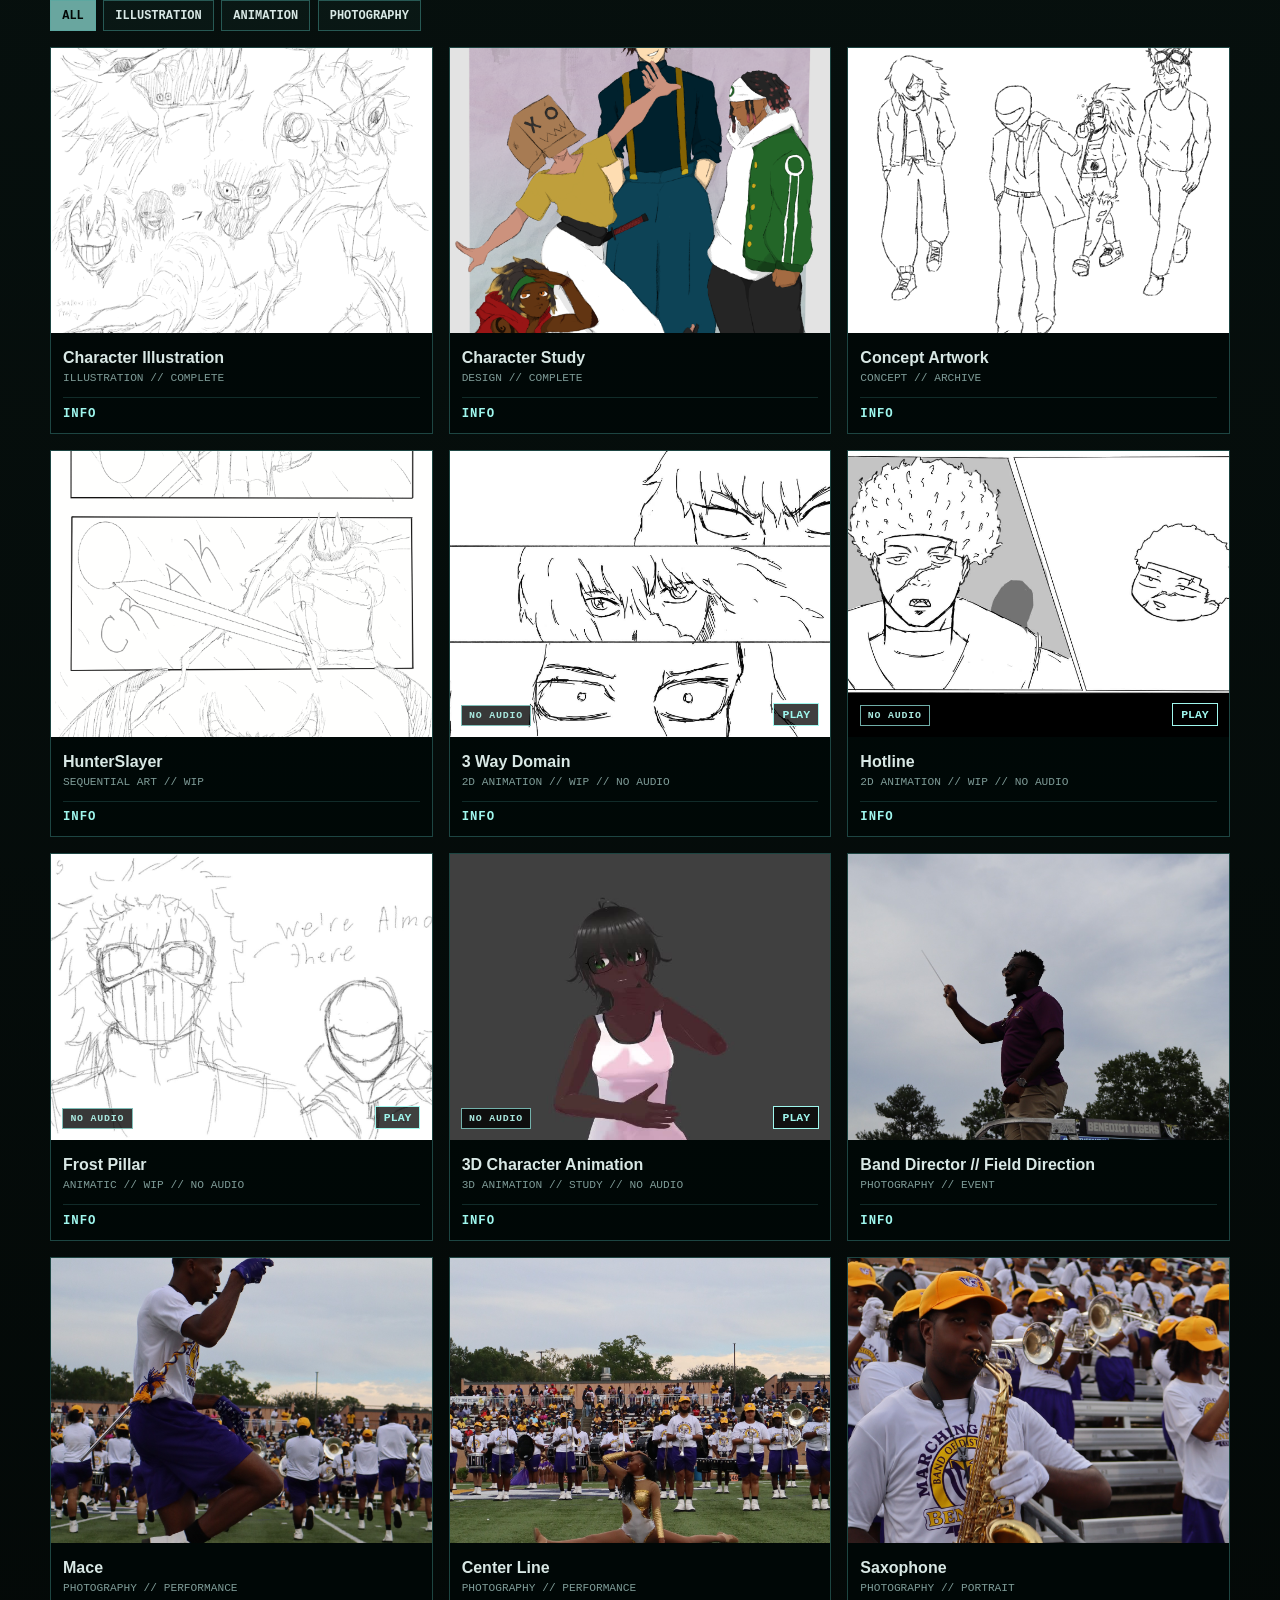
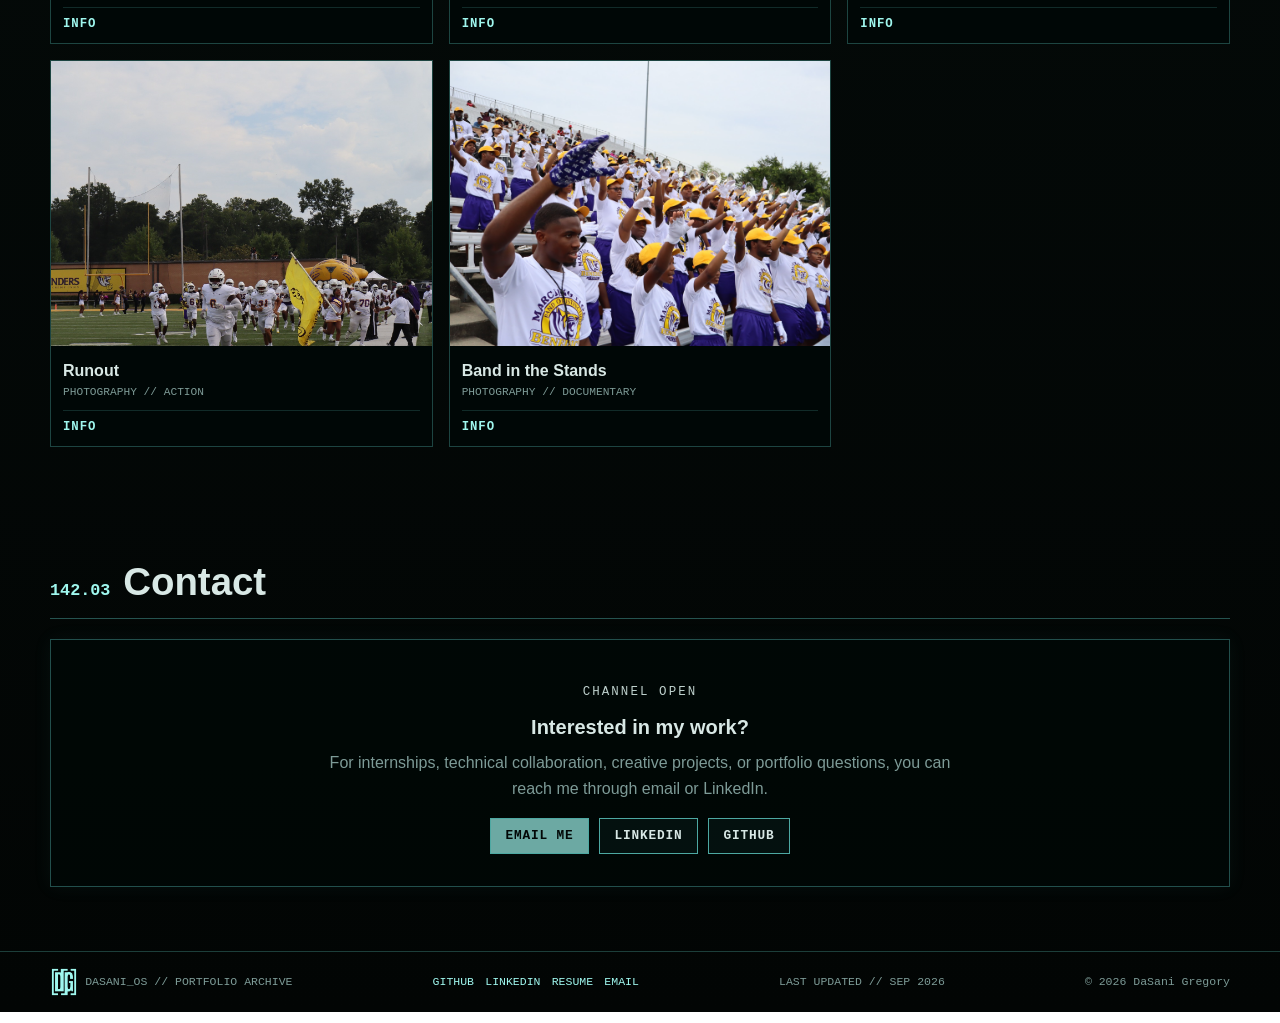
==== commit 022aceb4: "Add files via upload" ====
--- a/index.html
+++ b/index.html
@@ -12,18 +12,78 @@
   <meta property="og:image" content="https://dasanig-jpg.github.io/DaSani-s-Domain.github.io/assets/img/brand/og-card.jpg">
   <meta name="twitter:card" content="summary_large_image">
   <title>DaSani Gregory // Cybersecurity & Visual Portfolio</title>
-  <link rel="icon" href="assets/img/brand/favicon.ico" sizes="any">
-  <link rel="icon" type="image/png" sizes="64x64" href="assets/img/brand/favicon-64.png">
-  <link rel="apple-touch-icon" href="assets/img/brand/favicon-512.png">
+  <link rel="icon" href="./assets/img/brand/favicon.ico" sizes="any">
+  <link rel="icon" type="image/png" sizes="64x64" href="./assets/img/brand/favicon-64.png">
+  <link rel="apple-touch-icon" href="./assets/img/brand/favicon-512.png">
   <link rel="preconnect" href="https://fonts.googleapis.com">
   <link rel="preconnect" href="https://fonts.gstatic.com" crossorigin>
   <link href="https://fonts.googleapis.com/css2?family=Oxanium:wght@400;600;700;800&family=Share+Tech+Mono&display=swap" rel="stylesheet">
-  <link rel="stylesheet" href="assets/css/style.css">
+  <style>
+:root{--bg:#020504;--bg2:#07110f;--panel:rgba(5,22,19,.9);--panel2:rgba(0,8,7,.82);--line:#4da8a2;--bright:#9ff7ee;--text:#d8e8e5;--muted:#7d9b97;--warn:#d7c56f;--white:#fff;--shadow:0 0 30px rgba(77,168,162,.17)}
+*{box-sizing:border-box}html{scroll-behavior:smooth}body{margin:0;background:radial-gradient(circle at 50% 0,rgba(77,168,162,.13),transparent 34rem),linear-gradient(180deg,var(--bg),var(--bg2) 48%,var(--bg));color:var(--text);font-family:"Oxanium",sans-serif;line-height:1.6;overflow-x:hidden}body:before{content:"";position:fixed;inset:0;z-index:-1;background-image:linear-gradient(rgba(77,168,162,.05) 1px,transparent 1px),linear-gradient(90deg,rgba(77,168,162,.05) 1px,transparent 1px);background-size:42px 42px}.scanlines{position:fixed;inset:0;pointer-events:none;z-index:1000;opacity:.22;background:linear-gradient(rgba(255,255,255,.025) 50%,rgba(0,0,0,.04) 50%);background-size:100% 4px}.shell{width:min(1180px,calc(100% - 32px));margin:auto}a{color:var(--bright);text-decoration:none}button{font:inherit}.topbar{position:sticky;top:0;z-index:50;display:flex;align-items:center;gap:1rem;padding:.7rem max(1rem,calc((100vw - 1180px)/2));background:rgba(1,6,5,.95);border-bottom:1px solid var(--line);backdrop-filter:blur(10px)}.brand{font:700 .95rem "Share Tech Mono",monospace;letter-spacing:.16rem;white-space:nowrap}.topbar nav{display:flex;gap:.45rem;margin-left:auto;flex-wrap:wrap;justify-content:flex-end}.topbar nav a{font:400 .78rem "Share Tech Mono",monospace;letter-spacing:.04rem;color:var(--text);border:1px solid rgba(77,168,162,.35);padding:.32rem .5rem;background:rgba(77,168,162,.05)}.topbar nav a:hover{background:rgba(77,168,162,.18);color:#fff}.nav-toggle{display:none;background:none;border:1px solid var(--line);color:var(--bright);padding:.3rem .6rem;margin-left:auto}.hero{min-height:calc(100vh - 55px);display:grid;place-items:center;padding:3rem 0}.hud-panel{width:100%;padding:1rem;border:2px solid var(--line);background:linear-gradient(90deg,rgba(77,168,162,.07),transparent 25%,transparent 75%,rgba(77,168,162,.07)),var(--panel);box-shadow:var(--shadow);position:relative;overflow:hidden}.hud-panel:after{content:"";position:absolute;inset:0;pointer-events:none;background:linear-gradient(115deg,transparent,rgba(159,247,238,.06),transparent);transform:translateX(-120%);animation:sweep 8s infinite}@keyframes sweep{0%,70%{transform:translateX(-120%)}100%{transform:translateX(120%)}}.hud-heading{position:relative;z-index:1;display:grid;grid-template-columns:1fr auto 1fr;gap:1rem;border-bottom:1px solid rgba(77,168,162,.5);padding-bottom:.75rem;font:400 .78rem "Share Tech Mono",monospace;letter-spacing:.12rem;color:var(--muted)}.hud-heading span:last-child{text-align:right}.hud-heading .status{color:var(--bright)}.hero-grid{position:relative;z-index:1;display:grid;grid-template-columns:220px 1fr 290px;gap:1rem;margin-top:1rem}.frequency-list,.frequency-core,.profile-card{border:1px solid rgba(77,168,162,.55);background:rgba(0,8,7,.66)}.frequency-list{padding:.7rem}.frequency-list a{display:block;padding:.65rem;color:var(--muted);font:400 .85rem "Share Tech Mono",monospace;text-transform:uppercase;border-left:3px solid transparent}.frequency-list a:hover,.frequency-list a.active{background:rgba(159,247,238,.65);color:#020706;border-left-color:#fff}.frequency-core{min-height:390px;display:flex;flex-direction:column;justify-content:center;align-items:center;text-align:center;padding:2rem}.eyebrow{font:400 .78rem "Share Tech Mono",monospace;letter-spacing:.13rem;color:var(--muted);text-transform:uppercase}.frequency-number{font:700 clamp(3.7rem,8vw,6rem) "Share Tech Mono",monospace;color:#fff;line-height:1;text-shadow:0 0 18px rgba(159,247,238,.55);border-top:6px solid rgba(159,247,238,.5);border-bottom:6px solid rgba(159,247,238,.5);padding:.55rem 1rem;margin:.65rem 0 1.2rem}.frequency-core h1{font-size:clamp(2rem,4vw,3.3rem);margin:.1rem 0}.hero-role{color:var(--bright);margin:.2rem 0 1.4rem}.hero-actions{display:flex;gap:.65rem;flex-wrap:wrap;justify-content:center}.button{display:inline-flex;align-items:center;justify-content:center;padding:.6rem .9rem;border:1px solid var(--line);color:var(--text);font:600 .8rem "Share Tech Mono",monospace;letter-spacing:.05rem;background:rgba(77,168,162,.06)}.button:hover,.button.primary{background:rgba(159,247,238,.68);color:#020706}.profile-card{padding:.75rem;display:flex;flex-direction:column}.profile-card img{width:100%;aspect-ratio:1/1;object-fit:cover;filter:saturate(.8) contrast(1.05);border:1px solid rgba(77,168,162,.45)}.profile-card dl{margin:.7rem 0 0}.profile-card dl div{display:grid;grid-template-columns:80px 1fr;gap:.5rem;padding:.45rem 0;border-bottom:1px solid rgba(77,168,162,.18)}.profile-card dt{font:400 .7rem "Share Tech Mono",monospace;color:var(--muted)}.profile-card dd{margin:0;font-size:.8rem;color:var(--text)}.section{padding:5.5rem 0 1rem;scroll-margin-top:70px}.section-title{display:flex;align-items:baseline;gap:.8rem;border-bottom:1px solid rgba(77,168,162,.48);margin-bottom:1.25rem}.section-title span{font:700 1.05rem "Share Tech Mono",monospace;color:var(--bright)}.section-title h2{margin:0 0 .35rem;font-size:clamp(1.7rem,3vw,2.5rem)}.section-intro{max-width:760px;color:var(--muted);margin:-.4rem 0 1.2rem}.two-col{display:grid;grid-template-columns:1.6fr 1fr;gap:1rem}.panel,.file-card{border:1px solid rgba(77,168,162,.45);background:var(--panel2);box-shadow:0 0 18px rgba(77,168,162,.07);padding:1.1rem}.panel h3,.file-card h3{margin:.1rem 0 .45rem;font-size:1.25rem}.panel p{color:#bdd0cc}.chip-row{display:flex;gap:.45rem;flex-wrap:wrap;margin-top:1rem}.chip-row span{font:400 .72rem "Share Tech Mono",monospace;border:1px solid rgba(77,168,162,.4);padding:.25rem .48rem;color:var(--bright)}.quick-links{display:flex;flex-direction:column;gap:.5rem}.quick-links a{padding:.58rem;border:1px solid rgba(77,168,162,.26);background:rgba(77,168,162,.05);font-family:"Share Tech Mono",monospace}.card-grid{display:grid;grid-template-columns:repeat(2,minmax(0,1fr));gap:1rem}.file-card{position:relative}.file-code{font:700 .75rem "Share Tech Mono",monospace;color:var(--warn);letter-spacing:.1rem}.file-card>p{color:var(--muted);margin-top:.4rem}.file-card details,.gallery-caption details{border-top:1px solid rgba(77,168,162,.22);margin-top:.8rem;padding-top:.55rem}.file-card summary,.gallery-caption summary{cursor:pointer;color:var(--bright);font:600 .77rem "Share Tech Mono",monospace;letter-spacing:.06rem;list-style:none}.file-card summary::-webkit-details-marker,.gallery-caption summary::-webkit-details-marker{display:none}.details-body{padding-top:.65rem}.meta{font:400 .76rem "Share Tech Mono",monospace!important;color:var(--muted)!important}.inline-link{font:600 .8rem "Share Tech Mono",monospace}.archive-tabs{display:flex;gap:.45rem;flex-wrap:wrap;margin-bottom:1rem}.tab{border:1px solid rgba(77,168,162,.45);background:rgba(77,168,162,.05);color:var(--text);padding:.45rem .7rem;cursor:pointer;font:600 .75rem "Share Tech Mono",monospace}.tab:hover,.tab.active{background:rgba(159,247,238,.65);color:#020706}.gallery{display:grid;grid-template-columns:repeat(3,minmax(0,1fr));gap:1rem}.gallery-item{border:1px solid rgba(77,168,162,.38);background:var(--panel2);overflow:hidden;transition:.2s transform,.2s border-color}.gallery-item:hover{transform:translateY(-2px);border-color:var(--bright)}.gallery-item[hidden]{display:none}.media-button{display:block;width:100%;border:0;padding:0;background:#000;cursor:pointer;position:relative}.media-button img{width:100%;aspect-ratio:4/3;object-fit:cover;display:block}.video-thumb span{position:absolute;right:.7rem;bottom:.65rem;background:rgba(0,0,0,.75);border:1px solid var(--bright);color:var(--bright);padding:.25rem .5rem;font:700 .72rem "Share Tech Mono",monospace}.gallery-caption{padding:.75rem}.gallery-caption strong{display:block}.gallery-caption>span{display:block;font:400 .7rem "Share Tech Mono",monospace;color:var(--muted);margin-top:.1rem}.gallery-caption details p{font-size:.85rem;color:#bcd0cc;margin:.45rem 0}.contact-section{padding-bottom:4rem}.contact-panel{text-align:center;padding:2rem}.contact-panel p:not(.eyebrow){max-width:650px;margin:.4rem auto 1rem;color:var(--muted)}footer{border-top:1px solid rgba(77,168,162,.35);padding:1rem max(1rem,calc((100vw - 1180px)/2));display:flex;justify-content:space-between;gap:1rem;flex-wrap:wrap;font:400 .72rem "Share Tech Mono",monospace;color:var(--muted)}dialog{width:min(1000px,94vw);max-height:92vh;border:1px solid var(--line);background:#020706;color:var(--text);padding:1rem;box-shadow:0 0 50px rgba(77,168,162,.25)}dialog::backdrop{background:rgba(0,0,0,.9)}.modal-close{display:block;margin-left:auto;background:transparent;border:1px solid var(--line);color:var(--bright);padding:.35rem .6rem;cursor:pointer;font:600 .75rem "Share Tech Mono",monospace}.modal-content{display:grid;place-items:center;margin-top:.8rem}.modal-content img,.modal-content video{max-width:100%;max-height:75vh}.modal-title{margin:.65rem 0 0;font:600 .8rem "Share Tech Mono",monospace;color:var(--bright);text-align:center}
+@media(max-width:900px){.hero-grid{grid-template-columns:1fr 1.4fr}.frequency-list{display:none}.profile-card{grid-column:1/-1;display:grid;grid-template-columns:180px 1fr;gap:1rem}.profile-card img{height:180px}.gallery{grid-template-columns:repeat(2,1fr)}.two-col{grid-template-columns:1fr}.topbar nav{display:none;position:absolute;top:100%;left:0;right:0;padding:.7rem 1rem;background:rgba(1,6,5,.98);border-bottom:1px solid var(--line);flex-direction:column}.topbar nav.open{display:flex}.nav-toggle{display:block}.brand{margin-right:auto}}
+@media(max-width:620px){.shell{width:min(100% - 20px,1180px)}.hero{padding:1.2rem 0}.hud-heading{grid-template-columns:1fr auto}.hud-heading span:last-child{display:none}.hero-grid{grid-template-columns:1fr}.profile-card{grid-column:auto;grid-template-columns:1fr}.profile-card img{height:auto}.frequency-core{min-height:330px;padding:1rem}.frequency-number{font-size:3.3rem}.card-grid,.gallery{grid-template-columns:1fr}.section{padding-top:4.5rem}.topbar{padding:.65rem .7rem}footer{padding:1rem}.button{width:100%}}
+@media(prefers-reduced-motion:reduce){*{scroll-behavior:auto!important}.hud-panel:after{animation:none}.gallery-item{transition:none}}
+
+/* CODEC hero v2 */
+.hero{min-height:calc(100vh - 55px);display:grid;place-items:center;padding:2.4rem 0}
+.codec-shell{width:100%;border:1px solid rgba(159,247,238,.34);background:linear-gradient(180deg,rgba(1,7,6,.96),rgba(0,4,3,.96));box-shadow:0 0 0 2px rgba(2,12,10,.9),0 0 28px rgba(96,227,214,.18);padding:.75rem;position:relative;overflow:hidden}
+.codec-shell:before{content:"";position:absolute;inset:0;pointer-events:none;background:linear-gradient(90deg,rgba(159,247,238,.025),transparent 18%,transparent 82%,rgba(159,247,238,.025))}
+.codec-statusline{display:grid;grid-template-columns:1fr auto 1fr;gap:1rem;align-items:center;padding:.25rem .4rem .65rem;color:#638681;font:400 .68rem "Share Tech Mono",monospace;letter-spacing:.11rem;border-bottom:1px solid rgba(104,211,201,.18)}
+.codec-statusline span:last-child{text-align:right}.codec-live{color:#8beade;text-shadow:0 0 8px rgba(139,234,222,.32)}
+.codec-grid{display:grid;grid-template-columns:minmax(220px,1fr) minmax(360px,1.12fr) minmax(220px,1fr);gap:.55rem;align-items:stretch;padding:.72rem 0}
+.codec-portrait{margin:0;min-width:0;display:flex;flex-direction:column;border:2px solid #5ca39c;background:#020706;box-shadow:inset 0 0 0 3px #0b1b18,0 0 8px rgba(115,231,219,.28)}
+.codec-portrait .portrait-screen{position:relative;flex:1;min-height:380px;overflow:hidden;background:#07130f}
+.codec-portrait .portrait-screen:after{content:"";position:absolute;inset:0;pointer-events:none;background:linear-gradient(rgba(133,255,226,.04) 50%,rgba(0,0,0,.08) 50%),radial-gradient(circle at 50% 45%,transparent 0 40%,rgba(0,10,8,.35) 100%);background-size:100% 4px,100% 100%}
+.codec-portrait img{width:100%;height:100%;object-fit:cover;display:block;filter:grayscale(1) sepia(.4) hue-rotate(95deg) saturate(1.55) contrast(1.13) brightness(.78)}
+.codec-portrait-left img{object-position:center top}.codec-portrait-right img{object-position:center center}
+.codec-portrait figcaption{padding:.38rem .52rem;border-top:1px solid rgba(159,247,238,.3);color:#78aaa4;font:400 .68rem "Share Tech Mono",monospace;letter-spacing:.08rem;text-align:center;background:#04100d}
+.codec-console{position:relative;display:flex;flex-direction:column;justify-content:center;min-width:0;border:2px solid #487d77;background:#010504;box-shadow:inset 0 0 0 4px #0b1715,0 0 8px rgba(115,231,219,.18);padding:3.15rem .7rem 2.7rem}
+.codec-console:before,.codec-console:after{content:"";position:absolute;left:1rem;right:1rem;height:1px;background:rgba(113,190,183,.22)}.codec-console:before{top:3.8rem}.codec-console:after{bottom:3.25rem}
+.codec-tab{position:absolute;left:50%;transform:translateX(-50%);min-width:160px;text-align:center;background:#17302c;color:#40645f;border-left:1px solid #284d47;border-right:1px solid #284d47;font:700 1.05rem "Share Tech Mono",monospace;letter-spacing:.2rem;line-height:1.45}
+.codec-tab-top{top:.45rem}.codec-tab-bottom{bottom:.45rem}
+.codec-display{display:grid;grid-template-columns:84px minmax(0,1fr);gap:.65rem;align-items:center;min-height:245px;margin:auto 0}
+.signal-bars{height:135px;display:flex;flex-direction:column-reverse;justify-content:flex-start;align-items:flex-start;gap:4px;padding:.25rem 0}
+.signal-bars i{display:block;height:10px;background:#89e7da;box-shadow:0 0 6px rgba(137,231,218,.3)}
+.signal-bars i:nth-child(1){width:30px}.signal-bars i:nth-child(2){width:34px}.signal-bars i:nth-child(3){width:39px}.signal-bars i:nth-child(4){width:45px}.signal-bars i:nth-child(5){width:50px}.signal-bars i:nth-child(6){width:57px}.signal-bars i:nth-child(7){width:64px}.signal-bars i:nth-child(8){width:72px}
+.codec-readout{text-align:center;min-width:0}.codec-lock{margin:0 0 .2rem;color:#537b76;font:400 .7rem "Share Tech Mono",monospace;letter-spacing:.12rem}.codec-console .frequency-number{font:700 clamp(3.1rem,6vw,5.4rem) "Share Tech Mono",monospace;color:#c5fff6;line-height:1;margin:.1rem 0 .55rem;padding:0;border:0;text-shadow:0 0 15px rgba(159,247,238,.55);font-variant-numeric:tabular-nums}.codec-console h1{font-size:clamp(1.35rem,2.3vw,2.2rem);margin:.15rem 0;color:#e8fffb}.codec-console .hero-role{font:400 .72rem "Share Tech Mono",monospace;letter-spacing:.045rem;line-height:1.5;color:#70aaa3;margin:.2rem auto 0;max-width:420px}
+.codec-controls{display:grid;grid-template-columns:36px 1fr 36px;align-items:center;gap:.35rem;margin-top:.8rem}.codec-arrow{height:30px;padding:0;border:1px solid #315f59;background:#07110f;color:#7bc9bf;cursor:pointer}.codec-arrow:hover{background:#153a34;color:#d3fff9}.codec-channel-buttons{display:flex;gap:.25rem;justify-content:center;overflow:hidden}.codec-channel{flex:1;min-width:0;text-align:center;padding:.25rem .1rem;border-top:1px solid transparent;border-bottom:1px solid transparent;color:#486f6a;font:400 .62rem "Share Tech Mono",monospace}.codec-channel:hover,.codec-channel.active{color:#bafff6;border-color:#4f9c93;background:rgba(79,156,147,.08)}
+.codec-actions{display:flex;gap:.6rem;align-items:center;justify-content:center;flex-wrap:wrap;padding:.1rem .2rem .3rem}.codec-hint{font:400 .65rem "Share Tech Mono",monospace;color:#486a66;letter-spacing:.05rem;margin-left:.25rem}
+.codec-shell.tuning .signal-bars i{animation:signalLock .35s ease both}.codec-shell.tuning .signal-bars i:nth-child(2){animation-delay:.025s}.codec-shell.tuning .signal-bars i:nth-child(3){animation-delay:.05s}.codec-shell.tuning .signal-bars i:nth-child(4){animation-delay:.075s}.codec-shell.tuning .signal-bars i:nth-child(5){animation-delay:.1s}.codec-shell.tuning .signal-bars i:nth-child(6){animation-delay:.125s}.codec-shell.tuning .signal-bars i:nth-child(7){animation-delay:.15s}.codec-shell.tuning .signal-bars i:nth-child(8){animation-delay:.175s}@keyframes signalLock{0%{opacity:.12;transform:scaleX(.25);transform-origin:left}100%{opacity:1;transform:scaleX(1);transform-origin:left}}
+.video-thumb:after{content:"NO AUDIO";position:absolute;left:.7rem;bottom:.65rem;background:rgba(0,0,0,.78);border:1px solid rgba(159,247,238,.7);color:#a9e8df;padding:.25rem .45rem;font:600 .62rem "Share Tech Mono",monospace;letter-spacing:.05rem}
+@media(max-width:900px){.codec-grid{grid-template-columns:1fr 1.25fr}.codec-portrait-right{display:none}.codec-portrait .portrait-screen{min-height:330px}.codec-channel-buttons{display:none}.codec-controls{grid-template-columns:36px 1fr 36px}.codec-controls:before{content:attr(data-frequency);display:block}}
+@media(max-width:650px){.codec-statusline{grid-template-columns:1fr auto}.codec-statusline span:first-child{display:none}.codec-grid{grid-template-columns:1fr}.codec-portrait-left{display:none}.codec-console{min-height:390px;padding-left:.5rem;padding-right:.5rem}.codec-display{grid-template-columns:62px 1fr;min-height:250px}.signal-bars{transform:scale(.82);transform-origin:left center}.codec-console .frequency-number{font-size:3.2rem}.codec-actions .button{width:auto;flex:1}.codec-hint{width:100%;text-align:center;margin:0}.codec-tab{min-width:130px;font-size:.9rem}.codec-statusline span:last-child{text-align:right}}
+@media(prefers-reduced-motion:reduce){.codec-shell.tuning .signal-bars i{animation:none}}
+
+/* ---- Final brand + CODEC polish ---- */
+.brand{display:inline-flex;align-items:center;gap:.55rem}
+.brand img{width:31px;height:31px;object-fit:contain;filter:drop-shadow(0 0 6px rgba(159,247,238,.32))}
+.brand span{display:inline-block}
+.codec-portrait-right .portrait-screen{display:grid;place-items:center;padding:.45rem;background:radial-gradient(circle at 50% 45%,rgba(29,79,69,.22),#04100d 72%)}
+.codec-portrait-right img{object-fit:contain!important;object-position:center!important;max-width:100%;max-height:100%;background:#04100d}
+.codec-portrait-left img{object-fit:cover!important;object-position:center top!important}
+.status-pill{display:inline-block;margin:.1rem 0 .85rem;padding:.35rem .55rem;border:1px solid rgba(159,247,238,.38);background:rgba(159,247,238,.08);color:var(--bright);font:600 .72rem "Share Tech Mono",monospace;letter-spacing:.045rem}
+.tech-block{margin-top:1.15rem;padding-top:.8rem;border-top:1px solid rgba(77,168,162,.2)}
+.tech-block .eyebrow{margin:.1rem 0 .3rem}
+.profile-mark{display:block;width:min(150px,45%);max-height:90px;object-fit:contain;margin:0 auto .5rem;filter:drop-shadow(0 0 9px rgba(159,247,238,.22))}
+.featured-files{padding-top:3.8rem}
+.featured-grid{display:grid;grid-template-columns:repeat(3,minmax(0,1fr));gap:1rem}
+.featured-card{display:flex;flex-direction:column;gap:.25rem;min-height:145px;padding:1rem;border:1px solid rgba(77,168,162,.42);background:linear-gradient(135deg,rgba(77,168,162,.09),rgba(0,8,7,.72));box-shadow:0 0 18px rgba(77,168,162,.06);transition:.18s transform,.18s border-color,.18s background}
+.featured-card:hover{transform:translateY(-2px);border-color:var(--bright);background:linear-gradient(135deg,rgba(159,247,238,.14),rgba(0,8,7,.82))}
+.featured-card span{font:700 .72rem "Share Tech Mono",monospace;color:var(--warn);letter-spacing:.1rem}
+.featured-card strong{font-size:1.08rem;color:#edfdf9}
+.featured-card small{margin-top:auto;color:var(--muted);font:400 .73rem "Share Tech Mono",monospace;line-height:1.45}
+footer{align-items:center}
+.footer-brand{display:inline-flex;align-items:center;gap:.45rem}.footer-brand img{width:28px;height:28px;object-fit:contain}.footer-links{display:flex;gap:.7rem;flex-wrap:wrap}.footer-links a{color:var(--bright)}.footer-links a:hover{color:#fff}
+@media(max-width:900px){.featured-grid{grid-template-columns:1fr}.profile-mark{width:110px}}
+@media(max-width:650px){.brand span{display:none}.brand img{width:34px;height:34px}.codec-portrait-right{display:none}.featured-files{padding-top:3rem}.footer-links{width:100%}}
+
+  </style>
 </head>
 <body>
   <div class="scanlines" aria-hidden="true"></div>
   <header class="topbar">
-    <a class="brand" href="#top" aria-label="DaSani Gregory portfolio home"><img src="assets/img/brand/dg-secondary-teal.png" alt="" aria-hidden="true"><span>DASANI_OS</span></a>
+    <a class="brand" href="#top" aria-label="DaSani Gregory portfolio home"><img src="./assets/img/brand/dg-secondary-teal.png" alt="" aria-hidden="true"><span>DASANI_OS</span></a>
     <button class="nav-toggle" aria-expanded="false" aria-controls="main-nav">MENU</button>
     <nav id="main-nav" aria-label="Primary navigation">
       <a href="#profile">140.15 // PROFILE</a>
@@ -46,7 +106,7 @@
         <div class="codec-grid">
           <figure class="codec-portrait codec-portrait-left">
             <div class="portrait-screen">
-              <img src="assets/img/profile.png" alt="Portrait of DaSani Gregory">
+              <img src="./assets/img/profile.png" alt="Portrait of DaSani Gregory">
             </div>
             <figcaption>D. GREGORY // USER</figcaption>
           </figure>
@@ -67,11 +127,11 @@
             <div class="codec-controls" aria-label="Portfolio frequencies">
               <button type="button" class="codec-arrow" id="codec-prev" aria-label="Previous frequency">◀</button>
               <div class="codec-channel-buttons">
-                <a class="codec-channel active" data-frequency="140.15" data-title="DaSani Gregory" data-role="Cybersecurity Student // Developer // Visual Artist" data-image="assets/img/brand/channel-profile.jpg" data-label="PERSONNEL FILE" href="#profile">140.15</a>
-                <a class="codec-channel" data-frequency="140.85" data-title="Cybersecurity" data-role="Linux // Python // Networking // Security Labs" data-image="assets/img/brand/channel-cyber.jpg" data-label="MISSION FILES" href="#cyber">140.85</a>
-                <a class="codec-channel" data-frequency="141.12" data-title="Development" data-role="Python // Web // GitHub // GameMaker" data-image="assets/img/brand/channel-dev.jpg" data-label="DEVELOPMENT" href="#development">141.12</a>
-                <a class="codec-channel" data-frequency="141.80" data-title="Visual Archive" data-role="Illustration // Animation // 3D // Photography" data-image="assets/img/art/Untitled_Artwork.png" data-label="VISUAL ARCHIVE" href="#archive">141.80</a>
-                <a class="codec-channel" data-frequency="142.03" data-title="Contact" data-role="GitHub // LinkedIn // Email // Resume" data-image="assets/img/brand/channel-contact.jpg" data-label="CONTACT" href="#contact">142.03</a>
+                <a class="codec-channel active" data-frequency="140.15" data-title="DaSani Gregory" data-role="Cybersecurity Student // Developer // Visual Artist" data-image="./assets/img/brand/channel-profile.jpg" data-label="PERSONNEL FILE" href="#profile">140.15</a>
+                <a class="codec-channel" data-frequency="140.85" data-title="Cybersecurity" data-role="Linux // Python // Networking // Security Labs" data-image="./assets/img/brand/channel-cyber.jpg" data-label="MISSION FILES" href="#cyber">140.85</a>
+                <a class="codec-channel" data-frequency="141.12" data-title="Development" data-role="Python // Web // GitHub // GameMaker" data-image="./assets/img/brand/channel-dev.jpg" data-label="DEVELOPMENT" href="#development">141.12</a>
+                <a class="codec-channel" data-frequency="141.80" data-title="Visual Archive" data-role="Illustration // Animation // 3D // Photography" data-image="./assets/img/art/Untitled_Artwork.png" data-label="VISUAL ARCHIVE" href="#archive">141.80</a>
+                <a class="codec-channel" data-frequency="142.03" data-title="Contact" data-role="GitHub // LinkedIn // Email // Resume" data-image="./assets/img/brand/channel-contact.jpg" data-label="CONTACT" href="#contact">142.03</a>
               </div>
               <button type="button" class="codec-arrow" id="codec-next" aria-label="Next frequency">▶</button>
             </div>
@@ -80,7 +140,7 @@
 
           <figure class="codec-portrait codec-portrait-right">
             <div class="portrait-screen">
-              <img id="codec-preview" src="assets/img/brand/channel-profile.jpg" alt="Personnel file channel preview">
+              <img id="codec-preview" src="./assets/img/brand/channel-profile.jpg" alt="Personnel file channel preview">
             </div>
             <figcaption id="codec-preview-label">PERSONNEL FILE</figcaption>
           </figure>
@@ -88,7 +148,7 @@
 
         <div class="codec-actions">
           <a class="button primary" href="#cyber">OPEN MISSION FILES</a>
-          <a class="button" href="assets/docs/DaSani_Gregory_Resume.pdf" target="_blank" rel="noopener">VIEW RESUME</a>
+          <a class="button" href="./assets/docs/DaSani_Gregory_Resume.pdf" target="_blank" rel="noopener">VIEW RESUME</a>
           <span class="codec-hint">← / → CHANGE FREQUENCY</span>
         </div>
       </div>
@@ -107,12 +167,12 @@
           <div class="tech-block"><p class="eyebrow">TECHNOLOGIES</p><div class="chip-row"><span>Python</span><span>Linux</span><span>Nmap</span><span>TCP/IP</span><span>Virtual Machines</span><span>HTML/CSS</span><span>Git/GitHub</span><span>GameMaker</span></div></div>
         </article>
         <article class="panel quick-links">
-          <img class="profile-mark" src="assets/img/brand/dg-primary-teal.png" alt="DG monogram logo">
+          <img class="profile-mark" src="./assets/img/brand/dg-primary-teal.png" alt="DG monogram logo">
           <p class="eyebrow">EXTERNAL LINKS</p>
           <h3>Connect</h3>
           <a href="https://github.com/DasaniG-JPG" target="_blank" rel="noopener">GitHub // DasaniG-JPG</a>
           <a href="https://www.linkedin.com/in/dasani-gregory-a8a7b6373/" target="_blank" rel="noopener">LinkedIn // DaSani Gregory</a>
-          <a href="assets/docs/DaSani_Gregory_Resume.pdf" target="_blank" rel="noopener">Resume // PDF</a>
+          <a href="./assets/docs/DaSani_Gregory_Resume.pdf" target="_blank" rel="noopener">Resume // PDF</a>
         </article>
       </div>
     </section>
@@ -168,22 +228,22 @@
       </div>
 
       <div class="gallery">
-        <article class="gallery-item" data-kind="art"><button class="media-button" data-src="assets/img/art/Untitled_Artwork.png" data-type="image" data-title="Character Illustration"><img src="assets/img/art/Untitled_Artwork.png" alt="Original character illustration by DaSani Gregory" loading="lazy"></button><div class="gallery-caption"><strong>Character Illustration</strong><span>ILLUSTRATION // COMPLETE</span><details><summary>INFO</summary><p>Original character work selected for the featured visual archive.</p></details></div></article>
-        <article class="gallery-item" data-kind="art"><button class="media-button" data-src="assets/img/art/IMG_0739.PNG" data-type="image" data-title="Character Study"><img src="assets/img/art/IMG_0739.PNG" alt="Character study by DaSani Gregory" loading="lazy"></button><div class="gallery-caption"><strong>Character Study</strong><span>DESIGN // COMPLETE</span><details><summary>INFO</summary><p>Character design and visual development study.</p></details></div></article>
-        <article class="gallery-item" data-kind="art"><button class="media-button" data-src="assets/img/art/IMG_0480_Original.PNG" data-type="image" data-title="Concept Artwork"><img src="assets/img/art/IMG_0480_Original.PNG" alt="Concept artwork by DaSani Gregory" loading="lazy"></button><div class="gallery-caption"><strong>Concept Artwork</strong><span>CONCEPT // ARCHIVE</span><details><summary>INFO</summary><p>Selected concept artwork from ongoing original projects.</p></details></div></article>
-        <article class="gallery-item" data-kind="art"><button class="media-button" data-src="assets/img/art/HunterSlayer.png" data-type="image" data-title="HunterSlayer Storyboard"><img src="assets/img/art/HunterSlayer.png" alt="HunterSlayer storyboard page" loading="lazy"></button><div class="gallery-caption"><strong>HunterSlayer</strong><span>SEQUENTIAL ART // WIP</span><details><summary>INFO</summary><p>Storyboard and sequential-art development study.</p></details></div></article>
-
-        <article class="gallery-item" data-kind="animation"><button class="media-button video-thumb" data-src="assets/video/3 Way Domain.mp4" data-type="video" data-title="3 Way Domain"><img src="assets/img/art/3-way-domain-poster.jpg" alt="3 Way Domain animation preview" loading="lazy"><span>PLAY</span></button><div class="gallery-caption"><strong>3 Way Domain</strong><span>2D ANIMATION // WIP // NO AUDIO</span><details><summary>INFO</summary><p>Animation test focused on expressions, timing, and panel-based transitions.</p></details></div></article>
-        <article class="gallery-item" data-kind="animation"><button class="media-button video-thumb" data-src="assets/video/Hotline.mp4" data-type="video" data-title="Hotline"><img src="assets/img/art/hotline-poster.jpg" alt="Hotline animation preview" loading="lazy"><span>PLAY</span></button><div class="gallery-caption"><strong>Hotline</strong><span>2D ANIMATION // WIP // NO AUDIO</span><details><summary>INFO</summary><p>Short motion study with cinematic framing and character acting.</p></details></div></article>
-        <article class="gallery-item" data-kind="animation"><button class="media-button video-thumb" data-src="assets/video/Frost Pillar.mp4" data-type="video" data-title="Frost Pillar"><img src="assets/img/art/frost-pillar-poster.jpg" alt="Frost Pillar animation preview" loading="lazy"><span>PLAY</span></button><div class="gallery-caption"><strong>Frost Pillar</strong><span>ANIMATIC // WIP // NO AUDIO</span><details><summary>INFO</summary><p>Rough animation test focused on movement and timing.</p></details></div></article>
-        <article class="gallery-item" data-kind="animation"><button class="media-button video-thumb" data-src="assets/video/3d-character-animation.mp4" data-type="video" data-title="3D Character Animation"><img src="assets/img/art/3d-animation-poster.jpg" alt="3D character animation preview" loading="lazy"><span>PLAY</span></button><div class="gallery-caption"><strong>3D Character Animation</strong><span>3D ANIMATION // STUDY // NO AUDIO</span><details><summary>INFO</summary><p>Short 3D character animation study exploring posing, character motion, and presentation.</p></details></div></article>
-
-        <article class="gallery-item" data-kind="photo"><button class="media-button" data-src="assets/img/photo/IMG_0114.JPG" data-type="image" data-title="Band Director // Field Direction"><img src="assets/img/photo/IMG_0114.JPG" alt="Band director photographed directing on the field at Benedict College" loading="lazy"></button><div class="gallery-caption"><strong>Band Director // Field Direction</strong><span>PHOTOGRAPHY // EVENT</span><details><summary>INFO</summary><p>Game-day photograph of the band director at work, emphasizing scale, gesture, and negative space.</p></details></div></article>
-        <article class="gallery-item" data-kind="photo"><button class="media-button" data-src="assets/img/photo/IMG_0217.JPG" data-type="image" data-title="Mace"><img src="assets/img/photo/IMG_0217.JPG" alt="Marching band mace performer" loading="lazy"></button><div class="gallery-caption"><strong>Mace</strong><span>PHOTOGRAPHY // PERFORMANCE</span><details><summary>INFO</summary><p>Performance portrait capturing motion and gesture on the field.</p></details></div></article>
-        <article class="gallery-item" data-kind="photo"><button class="media-button" data-src="assets/img/photo/IMG_0236.JPG" data-type="image" data-title="Center Line"><img src="assets/img/photo/IMG_0236.JPG" alt="Dancer performing on the field" loading="lazy"></button><div class="gallery-caption"><strong>Center Line</strong><span>PHOTOGRAPHY // PERFORMANCE</span><details><summary>INFO</summary><p>Symmetrical field composition using the painted line as a visual anchor.</p></details></div></article>
-        <article class="gallery-item" data-kind="photo"><button class="media-button" data-src="assets/img/photo/IMG_0444.JPG" data-type="image" data-title="Saxophone"><img src="assets/img/photo/IMG_0444.JPG" alt="Saxophone player photographed in the stands" loading="lazy"></button><div class="gallery-caption"><strong>Saxophone</strong><span>PHOTOGRAPHY // PORTRAIT</span><details><summary>INFO</summary><p>Close performance portrait with the instrument used as the visual focal point.</p></details></div></article>
-        <article class="gallery-item" data-kind="photo"><button class="media-button" data-src="assets/img/photo/IMG_0121.JPG" data-type="image" data-title="Runout"><img src="assets/img/photo/IMG_0121.JPG" alt="Football team running onto the field" loading="lazy"></button><div class="gallery-caption"><strong>Runout</strong><span>PHOTOGRAPHY // ACTION</span><details><summary>INFO</summary><p>Wide event photograph capturing movement and game-day atmosphere.</p></details></div></article>
-        <article class="gallery-item" data-kind="photo"><button class="media-button" data-src="assets/img/photo/IMG_0180.JPG" data-type="image" data-title="Band in the Stands"><img src="assets/img/photo/IMG_0180.JPG" alt="Marching band in the stands" loading="lazy"></button><div class="gallery-caption"><strong>Band in the Stands</strong><span>PHOTOGRAPHY // DOCUMENTARY</span><details><summary>INFO</summary><p>Documentary-style image capturing coordinated performance and crowd energy.</p></details></div></article>
+        <article class="gallery-item" data-kind="art"><button class="media-button" data-src="./assets/img/art/Untitled_Artwork.png" data-type="image" data-title="Character Illustration"><img src="./assets/img/art/Untitled_Artwork.png" alt="Original character illustration by DaSani Gregory" loading="lazy"></button><div class="gallery-caption"><strong>Character Illustration</strong><span>ILLUSTRATION // COMPLETE</span><details><summary>INFO</summary><p>Original character work selected for the featured visual archive.</p></details></div></article>
+        <article class="gallery-item" data-kind="art"><button class="media-button" data-src="./assets/img/art/IMG_0739.PNG" data-type="image" data-title="Character Study"><img src="./assets/img/art/IMG_0739.PNG" alt="Character study by DaSani Gregory" loading="lazy"></button><div class="gallery-caption"><strong>Character Study</strong><span>DESIGN // COMPLETE</span><details><summary>INFO</summary><p>Character design and visual development study.</p></details></div></article>
+        <article class="gallery-item" data-kind="art"><button class="media-button" data-src="./assets/img/art/IMG_0480_Original.PNG" data-type="image" data-title="Concept Artwork"><img src="./assets/img/art/IMG_0480_Original.PNG" alt="Concept artwork by DaSani Gregory" loading="lazy"></button><div class="gallery-caption"><strong>Concept Artwork</strong><span>CONCEPT // ARCHIVE</span><details><summary>INFO</summary><p>Selected concept artwork from ongoing original projects.</p></details></div></article>
+        <article class="gallery-item" data-kind="art"><button class="media-button" data-src="./assets/img/art/HunterSlayer.png" data-type="image" data-title="HunterSlayer Storyboard"><img src="./assets/img/art/HunterSlayer.png" alt="HunterSlayer storyboard page" loading="lazy"></button><div class="gallery-caption"><strong>HunterSlayer</strong><span>SEQUENTIAL ART // WIP</span><details><summary>INFO</summary><p>Storyboard and sequential-art development study.</p></details></div></article>
+
+        <article class="gallery-item" data-kind="animation"><button class="media-button video-thumb" data-src="./assets/video/3-way-domain.mp4" data-type="video" data-title="3 Way Domain"><img src="./assets/img/art/3-way-domain-poster.jpg" alt="3 Way Domain animation preview" loading="lazy"><span>PLAY</span></button><div class="gallery-caption"><strong>3 Way Domain</strong><span>2D ANIMATION // WIP // NO AUDIO</span><details><summary>INFO</summary><p>Animation test focused on expressions, timing, and panel-based transitions.</p></details></div></article>
+        <article class="gallery-item" data-kind="animation"><button class="media-button video-thumb" data-src="./assets/video/Hotline.mp4" data-type="video" data-title="Hotline"><img src="./assets/img/art/hotline-poster.jpg" alt="Hotline animation preview" loading="lazy"><span>PLAY</span></button><div class="gallery-caption"><strong>Hotline</strong><span>2D ANIMATION // WIP // NO AUDIO</span><details><summary>INFO</summary><p>Short motion study with cinematic framing and character acting.</p></details></div></article>
+        <article class="gallery-item" data-kind="animation"><button class="media-button video-thumb" data-src="./assets/video/frost-pillar.mp4" data-type="video" data-title="Frost Pillar"><img src="./assets/img/art/frost-pillar-poster.jpg" alt="Frost Pillar animation preview" loading="lazy"><span>PLAY</span></button><div class="gallery-caption"><strong>Frost Pillar</strong><span>ANIMATIC // WIP // NO AUDIO</span><details><summary>INFO</summary><p>Rough animation test focused on movement and timing.</p></details></div></article>
+        <article class="gallery-item" data-kind="animation"><button class="media-button video-thumb" data-src="./assets/video/3d-character-animation.mp4" data-type="video" data-title="3D Character Animation"><img src="./assets/img/art/3d-animation-poster.jpg" alt="3D character animation preview" loading="lazy"><span>PLAY</span></button><div class="gallery-caption"><strong>3D Character Animation</strong><span>3D ANIMATION // STUDY // NO AUDIO</span><details><summary>INFO</summary><p>Short 3D character animation study exploring posing, character motion, and presentation.</p></details></div></article>
+
+        <article class="gallery-item" data-kind="photo"><button class="media-button" data-src="./assets/img/photo/IMG_0114.JPG" data-type="image" data-title="Band Director // Field Direction"><img src="./assets/img/photo/IMG_0114.JPG" alt="Band director photographed directing on the field at Benedict College" loading="lazy"></button><div class="gallery-caption"><strong>Band Director // Field Direction</strong><span>PHOTOGRAPHY // EVENT</span><details><summary>INFO</summary><p>Game-day photograph of the band director at work, emphasizing scale, gesture, and negative space.</p></details></div></article>
+        <article class="gallery-item" data-kind="photo"><button class="media-button" data-src="./assets/img/photo/IMG_0217.JPG" data-type="image" data-title="Mace"><img src="./assets/img/photo/IMG_0217.JPG" alt="Marching band mace performer" loading="lazy"></button><div class="gallery-caption"><strong>Mace</strong><span>PHOTOGRAPHY // PERFORMANCE</span><details><summary>INFO</summary><p>Performance portrait capturing motion and gesture on the field.</p></details></div></article>
+        <article class="gallery-item" data-kind="photo"><button class="media-button" data-src="./assets/img/photo/IMG_0236.JPG" data-type="image" data-title="Center Line"><img src="./assets/img/photo/IMG_0236.JPG" alt="Dancer performing on the field" loading="lazy"></button><div class="gallery-caption"><strong>Center Line</strong><span>PHOTOGRAPHY // PERFORMANCE</span><details><summary>INFO</summary><p>Symmetrical field composition using the painted line as a visual anchor.</p></details></div></article>
+        <article class="gallery-item" data-kind="photo"><button class="media-button" data-src="./assets/img/photo/IMG_0444.JPG" data-type="image" data-title="Saxophone"><img src="./assets/img/photo/IMG_0444.JPG" alt="Saxophone player photographed in the stands" loading="lazy"></button><div class="gallery-caption"><strong>Saxophone</strong><span>PHOTOGRAPHY // PORTRAIT</span><details><summary>INFO</summary><p>Close performance portrait with the instrument used as the visual focal point.</p></details></div></article>
+        <article class="gallery-item" data-kind="photo"><button class="media-button" data-src="./assets/img/photo/IMG_0121.JPG" data-type="image" data-title="Runout"><img src="./assets/img/photo/IMG_0121.JPG" alt="Football team running onto the field" loading="lazy"></button><div class="gallery-caption"><strong>Runout</strong><span>PHOTOGRAPHY // ACTION</span><details><summary>INFO</summary><p>Wide event photograph capturing movement and game-day atmosphere.</p></details></div></article>
+        <article class="gallery-item" data-kind="photo"><button class="media-button" data-src="./assets/img/photo/IMG_0180.JPG" data-type="image" data-title="Band in the Stands"><img src="./assets/img/photo/IMG_0180.JPG" alt="Marching band in the stands" loading="lazy"></button><div class="gallery-caption"><strong>Band in the Stands</strong><span>PHOTOGRAPHY // DOCUMENTARY</span><details><summary>INFO</summary><p>Documentary-style image capturing coordinated performance and crowd energy.</p></details></div></article>
       </div>
     </section>
 
@@ -203,8 +263,8 @@
   </main>
 
   <footer>
-    <div class="footer-brand"><img src="assets/img/brand/dg-secondary-teal.png" alt=""><span>DASANI_OS // PORTFOLIO ARCHIVE</span></div>
-    <div class="footer-links"><a href="https://github.com/DasaniG-JPG" target="_blank" rel="noopener">GITHUB</a><a href="https://www.linkedin.com/in/dasani-gregory-a8a7b6373/" target="_blank" rel="noopener">LINKEDIN</a><a href="assets/docs/DaSani_Gregory_Resume.pdf" target="_blank" rel="noopener">RESUME</a><a href="mailto:dasanizgregory@gmail.com">EMAIL</a></div>
+    <div class="footer-brand"><img src="./assets/img/brand/dg-secondary-teal.png" alt=""><span>DASANI_OS // PORTFOLIO ARCHIVE</span></div>
+    <div class="footer-links"><a href="https://github.com/DasaniG-JPG" target="_blank" rel="noopener">GITHUB</a><a href="https://www.linkedin.com/in/dasani-gregory-a8a7b6373/" target="_blank" rel="noopener">LINKEDIN</a><a href="./assets/docs/DaSani_Gregory_Resume.pdf" target="_blank" rel="noopener">RESUME</a><a href="mailto:dasanizgregory@gmail.com">EMAIL</a></div>
     <span>LAST UPDATED // SEP 2026</span><span>© 2026 DaSani Gregory</span>
   </footer>
 
@@ -214,6 +274,80 @@
     <p class="modal-title"></p>
   </dialog>
 
-  <script src="assets/js/main.js"></script>
+  <script>
+const toggle=document.querySelector('.nav-toggle');
+const nav=document.querySelector('#main-nav');
+toggle?.addEventListener('click',()=>{const open=nav.classList.toggle('open');toggle.setAttribute('aria-expanded',String(open))});
+nav?.querySelectorAll('a').forEach(a=>a.addEventListener('click',()=>nav.classList.remove('open')));
+
+const tabs=document.querySelectorAll('.tab');
+const items=document.querySelectorAll('.gallery-item');
+tabs.forEach(tab=>tab.addEventListener('click',()=>{tabs.forEach(t=>t.classList.remove('active'));tab.classList.add('active');const filter=tab.dataset.filter;items.forEach(item=>item.hidden=filter!=='all'&&item.dataset.kind!==filter)}));
+
+const modal=document.querySelector('#media-modal');
+const content=modal.querySelector('.modal-content');
+const title=modal.querySelector('.modal-title');
+document.querySelectorAll('.media-button').forEach(btn=>btn.addEventListener('click',()=>{
+  content.innerHTML='';
+  const src=btn.dataset.src;
+  const type=btn.dataset.type;
+  title.textContent=btn.dataset.title||'';
+  if(type==='video'){
+    const video=document.createElement('video');
+    video.src=src;video.controls=true;video.autoplay=true;video.playsInline=true;video.muted=true;
+    video.setAttribute('aria-label',`${btn.dataset.title||'Animation'} (silent video)`);
+    content.appendChild(video);
+  }else{
+    const img=document.createElement('img');img.src=src;img.alt=btn.dataset.title||'Portfolio image';content.appendChild(img)
+  }
+  modal.showModal()
+}));
+modal.querySelector('.modal-close').addEventListener('click',()=>{content.querySelector('video')?.pause();modal.close()});
+modal.addEventListener('click',e=>{if(e.target===modal){content.querySelector('video')?.pause();modal.close()}});
+
+const channels=[...document.querySelectorAll('.codec-channel')];
+const codecShell=document.querySelector('.codec-shell');
+const frequency=document.querySelector('#codec-frequency');
+const heroTitle=document.querySelector('#hero-title');
+const heroRole=document.querySelector('#codec-role');
+const preview=document.querySelector('#codec-preview');
+const previewLabel=document.querySelector('#codec-preview-label');
+const channelLabel=document.querySelector('#codec-channel-label');
+let codecIndex=0;
+
+function tuneCodec(index,{scroll=false}={}){
+  codecIndex=(index+channels.length)%channels.length;
+  const ch=channels[codecIndex];
+  channels.forEach((c,i)=>c.classList.toggle('active',i===codecIndex));
+  frequency.textContent=ch.dataset.frequency;
+  heroTitle.textContent=ch.dataset.title;
+  heroRole.textContent=ch.dataset.role;
+  preview.src=ch.dataset.image;
+  preview.alt=`${ch.dataset.label} preview`;
+  previewLabel.textContent=ch.dataset.label;
+  channelLabel.textContent=`CH ${ch.dataset.frequency}`;
+  codecShell.classList.remove('tuning');
+  void codecShell.offsetWidth;
+  codecShell.classList.add('tuning');
+  window.setTimeout(()=>codecShell.classList.remove('tuning'),550);
+  if(scroll) document.querySelector(ch.getAttribute('href'))?.scrollIntoView({behavior:'smooth'});
+}
+channels.forEach((ch,i)=>ch.addEventListener('click',()=>tuneCodec(i)));
+document.querySelector('#codec-prev')?.addEventListener('click',()=>tuneCodec(codecIndex-1,{scroll:true}));
+document.querySelector('#codec-next')?.addEventListener('click',()=>tuneCodec(codecIndex+1,{scroll:true}));
+window.addEventListener('keydown',e=>{
+  if(e.target.matches('input,textarea,select,button,summary')) return;
+  if(e.key==='ArrowLeft'){e.preventDefault();tuneCodec(codecIndex-1,{scroll:true})}
+  if(e.key==='ArrowRight'){e.preventDefault();tuneCodec(codecIndex+1,{scroll:true})}
+});
+
+const sectionMap=new Map(channels.map((ch,i)=>[ch.getAttribute('href').slice(1),i]));
+const sections=[...document.querySelectorAll('main section[id]')];
+const observer=new IntersectionObserver(entries=>{
+  entries.forEach(entry=>{if(entry.isIntersecting && sectionMap.has(entry.target.id)) tuneCodec(sectionMap.get(entry.target.id))})
+},{rootMargin:'-35% 0px -55% 0px'});
+sections.forEach(s=>observer.observe(s));
+
+  </script>
 </body>
 </html>
